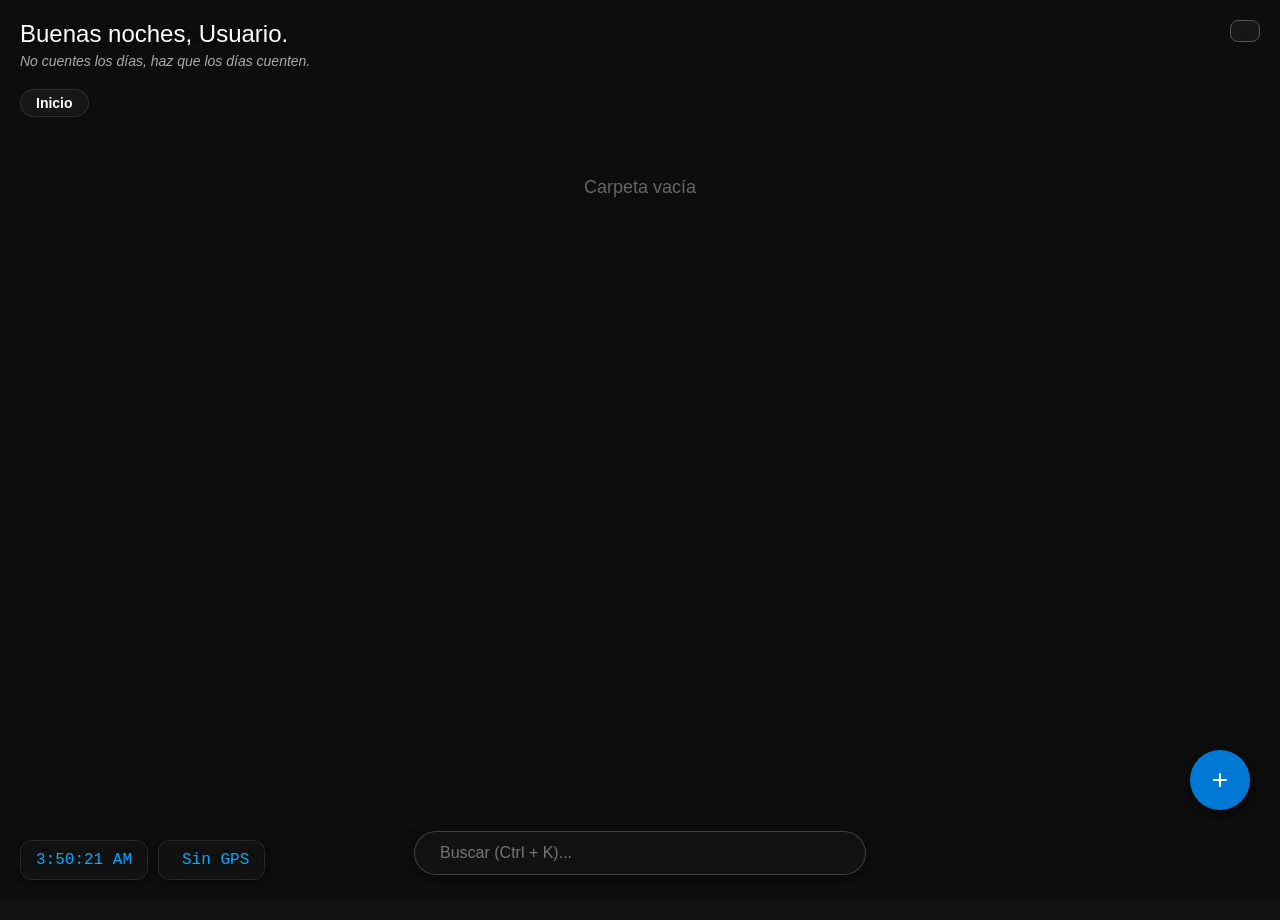
==== index.html @ 8195ac08 "index.html" ====
<!DOCTYPE html>
<html lang="es">
<head>
  <meta charset="UTF-8">
  <meta name="viewport" content="width=device-width, initial-scale=1.0">
  <title>Organizador Ultimate OS</title>
  <link rel="icon" href="organizador.ico" type="image/x-icon">
  <script src="https://kit.fontawesome.com/3846a067f2.js" crossorigin="anonymous"></script>
  <style>
    /* --- ESTILOS GENERALES & GLASSMORPHISM --- */
    body {
      font-family: 'Segoe UI', Tahoma, Geneva, Verdana, sans-serif;
      margin: 0; padding: 0;
      background-color: #121212;
      background-size: cover; background-position: center; background-attachment: fixed;
      color: #e0e0e0; overflow-x: hidden; user-select: none;
      min-height: 100vh; transition: background 0.5s ease-in-out;
    }
    .bg-overlay { position: fixed; top: 0; left: 0; width: 100%; height: 100%; background: rgba(0, 0, 0, 0.3); z-index: -1; pointer-events: none; }

    /* RELOJ Y CLIMA */
    #bottomWidget {
      position: fixed; bottom: 20px; left: 20px;
      display: flex; gap: 10px; z-index: 10;
    }
    .widget-box {
      background: rgba(20, 20, 20, 0.6); color: #00aaff;
      padding: 10px 15px; border-radius: 12px; font-family: monospace; font-size: 16px;
      box-shadow: 0 4px 6px rgba(0, 0, 0, 0.3);
      border: 1px solid rgba(255,255,255,0.1); backdrop-filter: blur(10px);
      display: flex; align-items: center; gap: 8px;
    }
    #weatherIcon { font-size: 18px; color: #ffeb3b; }

    /* MENÚ LATERAL */
    #overlay { position: fixed; top: 0; left: 0; width: 100%; height: 100%; background: rgba(0, 0, 0, 0.6); display: none; z-index: 25; backdrop-filter: blur(4px); }
    #sideMenu {
      position: fixed; top: 0; right: 0; width: 300px; height: 100%;
      background: rgba(30, 30, 30, 0.85); color: white; padding: 20px;
      box-shadow: -5px 0 15px rgba(0, 0, 0, 0.7); display: none;
      flex-direction: column; gap: 15px; z-index: 30; overflow-y: auto;
      backdrop-filter: blur(15px); border-left: 1px solid rgba(255,255,255,0.1);
    }
    #sideMenu h3 { margin: 0 0 10px 0; text-align: center; border-bottom: 1px solid #555; padding-bottom: 10px; }

    /* USER SECTION */
    #userSection {
        background: rgba(255,255,255,0.05); padding: 15px; border-radius: 12px; border: 1px solid rgba(255,255,255,0.1);
        text-align: center; margin-bottom: 10px;
    }
    #userAvatar { width: 60px; height: 60px; border-radius: 50%; margin: 0 auto 10px auto; display: none; border: 2px solid #00aaff; }
    .auth-btn { width: 100%; padding: 10px; border-radius: 8px; cursor: pointer; border: none; font-weight: bold; display: flex; align-items: center; justify-content: center; gap: 8px; transition: 0.2s; }
    #btnLogin { background: #4285F4; color: white; }
    #btnLogout { background: rgba(211, 47, 47, 0.8); color: white; display: none; }
    
    .menu-btn {
      background: rgba(255,255,255,0.05); color: white; border: 1px solid rgba(255,255,255,0.1);
      border-radius: 8px; padding: 12px 15px; cursor: pointer;
      width: 100%; text-align: left; display: flex; justify-content: space-between; transition: all 0.2s;
    }
    .menu-btn:hover { background: rgba(255,255,255,0.15); border-color: #0078d4; transform: translateX(5px); }

    /* SALUDO Y BREADCRUMBS */
    .header-area {
        margin-top: 20px; padding: 0 20px;
        display: flex; flex-direction: column; gap: 10px;
    }
    #greetingBox {
        font-size: 24px; font-weight: 300; color: white; text-shadow: 0 2px 4px rgba(0,0,0,0.5);
    }
    #quoteBox {
        font-size: 14px; font-style: italic; color: #aaa; margin-top: -5px; margin-bottom: 10px;
    }

    .nav-bar { display: flex; align-items: center; gap: 10px; flex-wrap: wrap; margin-bottom: 10px; }
    #breadcrumbs {
        display: flex; align-items: center; gap: 8px; background: rgba(30,30,30,0.6);
        padding: 5px 15px; border-radius: 20px; backdrop-filter: blur(5px); border: 1px solid rgba(255,255,255,0.1);
        font-size: 14px; color: #ddd;
    }
    .crumb { cursor: pointer; transition: color 0.2s; }
    .crumb:hover { color: #00aaff; text-decoration: underline; }
    .crumb-sep { color: #666; font-size: 10px; }
    
    #backBtn, #headerEmptyTrashBtn {
      background: rgba(30, 30, 30, 0.8); color: white; border: 1px solid #555; border-radius: 8px; 
      padding: 8px 15px; cursor: pointer; display: none; font-weight: bold; backdrop-filter: blur(5px);
    }
    #headerEmptyTrashBtn { background: rgba(220, 53, 69, 0.8); border-color: #ff6b6b; }

    /* CONTENEDOR PRINCIPAL */
    #container { display: flex; flex-wrap: wrap; padding: 0 20px 20px 20px; gap: 20px; justify-content: flex-start; align-content: flex-start; min-height: 50vh;}
    #container.list-mode { flex-direction: column; align-items: center; }

    /* ITEMS */
    .item {
      width: 110px; text-align: center; cursor: grab; position: relative; 
      background: rgba(30, 30, 30, 0.5); border-radius: 16px; padding: 15px 10px; 
      transition: transform 0.2s, background 0.2s, box-shadow 0.2s; 
      border: 1px solid rgba(255,255,255,0.05); backdrop-filter: blur(8px);
    }
    .item:hover { 
        transform: translateY(-5px); background: rgba(40, 40, 40, 0.8); 
        box-shadow: 0 10px 20px rgba(0,0,0,0.3); border-color: rgba(255,255,255,0.2);
    }
    .item.list-view { width: 95%; max-width: 900px; display: flex; flex-direction: row; align-items: center; text-align: left; height: auto; padding: 10px 20px; }
    
    .icon-box { 
        width: 70px; height: 70px; border-radius: 14px; display: flex; align-items: center; justify-content: center; 
        background: rgba(255, 255, 255, 0.03); margin: 0 auto; pointer-events: none; 
        box-shadow: inset 0 0 10px rgba(0,0,0,0.2);
    }
    .item.list-view .icon-box { margin: 0 15px 0 0; width: 40px; height: 40px; }
    .icon-box i { font-size: 35px; } .icon-box img { width: 100%; height: 100%; object-fit: cover; border-radius: 14px; }
    .item-title { margin-top: 10px; font-size: 13px; font-weight: 500; text-shadow: 0 1px 2px black; word-break: break-word; line-height: 1.3; }

    /* MENU CONTEXTUAL */
    #contextMenu { display: none; position: absolute; z-index: 100; width: 220px; background: rgba(35,35,35,0.95); border: 1px solid #555; box-shadow: 0 8px 20px rgba(0,0,0,0.6); border-radius: 8px; overflow: hidden; backdrop-filter: blur(10px); }
    #contextMenu button { width: 100%; background: none; border: none; color: #eee; padding: 10px 15px; text-align: left; cursor: pointer; display: flex; align-items: center; gap: 10px; font-size: 14px; }
    #contextMenu button:hover { background: #0078d4; color: white; }

    /* FLOTANTES */
    #addBtn { position: fixed; bottom: 90px; right: 30px; background: #0078d4; color: white; border: none; border-radius: 50%; width: 60px; height: 60px; font-size: 28px; cursor: pointer; box-shadow: 0 4px 15px rgba(0, 0, 0, 0.5); z-index: 5; transition: transform 0.2s; }
    #addBtn:hover { transform: scale(1.1) rotate(90deg); }
    .add-options { position: fixed; bottom: 160px; right: 38px; display: none; flex-direction: column; gap: 15px; z-index: 5; }
    .add-options button { background: #2a2a2a; color: white; border: 1px solid #555; border-radius: 50%; width: 45px; height: 45px; cursor: pointer; font-size: 18px; display: flex; align-items: center; justify-content: center; box-shadow: 0 4px 10px rgba(0,0,0,0.5); }

    /* BUSCADOR */
    #searchBottom { position: fixed; bottom: 25px; left: 50%; transform: translateX(-50%); width: 40%; max-width: 400px; padding: 12px 25px; border-radius: 30px; border: 1px solid rgba(255,255,255,0.2); font-size: 16px; background: rgba(20, 20, 20, 0.8); color: white; z-index: 2; outline: none; backdrop-filter: blur(10px); box-shadow: 0 5px 15px rgba(0,0,0,0.3); transition: width 0.3s; }
    #searchBottom:focus { width: 50%; border-color: #00aaff; background: rgba(30,30,30,0.95); }

    /* MODALES */
    .modal { display: none; position: fixed; z-index: 50; left: 0; top: 0; width: 100%; height: 100%; background: rgba(0, 0, 0, 0.7); justify-content: center; align-items: center; backdrop-filter: blur(5px); }
    .modal-content { background: #1e1e1e; color: white; padding: 25px; border-radius: 16px; width: 350px; display: flex; flex-direction: column; gap: 15px; border: 1px solid #444; box-shadow: 0 20px 50px rgba(0,0,0,0.5); }
    .modal-content input, .modal-content textarea, .modal-content select { width: 100%; padding: 12px; border-radius: 8px; border: 1px solid #444; background: #252525; color: white; outline: none; box-sizing: border-box; }
    .modal-btn-group { display: flex; gap: 10px; margin-top: 10px; }
    .modal-btn-group button { flex: 1; padding: 12px; border: none; border-radius: 8px; cursor: pointer; font-weight: bold; }
    
    /* MODAL YOUTUBE */
    #ytModal .modal-content { width: 80%; max-width: 900px; height: auto; aspect-ratio: 16/9; padding: 0; background: black; overflow: hidden; }
    #ytFrame { width: 100%; height: 100%; border: none; }
    #closeYt { position: absolute; top: -40px; right: 0; color: white; font-size: 30px; cursor: pointer; }

    /* MODAL POEMA */
    #poemModal .modal-content { text-align: center; max-width: 500px; background: linear-gradient(135deg, #1e1e1e, #2a2a2a); border: 1px solid #555; }
    #poemBody { font-style: italic; font-size: 18px; line-height: 1.6; white-space: pre-wrap; margin: 20px 0; }
    #poemAuthor { font-weight: bold; color: #00aaff; display: block; margin-top: 10px; }

    /* EDITOR DE NOTAS */
    .modal-content.large { width: 90%; max-width: 900px; height: 85vh; padding: 0; overflow: hidden; display: flex; flex-direction: column; }
    .editor-header { background: #252525; padding: 15px 20px; display: flex; align-items: center; border-bottom: 1px solid #333; gap: 15px; }
    #editor { flex: 1; background: #121212; padding: 30px; overflow-y: auto; outline: none; line-height: 1.6; color: #ddd; font-size: 16px; }
    .editor-toolbar { display: flex; gap: 5px; background: #1e1e1e; padding: 8px 10px; border-bottom: 1px solid #333; flex-wrap: wrap; }
    
    /* CHECKBOX TAREAS */
    input[type=checkbox] { accent-color: #00aaff; width: 16px; height: 16px; cursor: pointer; }
  </style>
</head>

<body>

  <div class="bg-overlay"></div>
  
  <div class="header-area">
      <div id="greetingBox"></div>
      <div id="quoteBox"></div>
      <div class="nav-bar">
          <button id="backBtn"><i class="fa-solid fa-arrow-left"></i></button>
          <div id="breadcrumbs"></div> <button id="headerEmptyTrashBtn"><i class="fa-solid fa-fire"></i> Vaciar Papelera</button>
      </div>
  </div>

  <div id="bottomWidget">
      <div class="widget-box" id="clock">00:00:00</div>
      <div class="widget-box" id="weatherWidget"><i class="fa-solid fa-cloud" id="weatherIcon"></i> <span id="tempText">--°C</span></div>
  </div>

  <div id="overlay"></div>
  <input type="color" id="ctxColorInput" style="display:none;">

  <div id="contextMenu">
    <button id="ctxOpenTab" style="display:none;"><i class="fa-solid fa-arrow-up-right-from-square"></i> Abrir pestaña</button>
    <button id="ctxMove" style="display:none;"><i class="fa-solid fa-folder-tree"></i> Mover a...</button>
    <div class="separator" id="ctxSep1" style="display:none; height:1px; background:#444; margin:5px 0;"></div>
    <button id="ctxCopyLink" style="display:none;"><i class="fa-regular fa-copy"></i> Copiar URL</button>
    <button id="ctxColor" style="display:none;"><i class="fa-solid fa-palette"></i> Cambiar Color</button>
    <button id="ctxDuplicate"><i class="fa-regular fa-clone"></i> Duplicar</button>
    <button id="ctxEdit"><i class="fa-solid fa-pen"></i> Editar</button>
    <div class="separator" style="height:1px; background:#444; margin:5px 0;"></div>
    <button id="ctxDelete" style="color:#ff6b6b;"><i class="fa-solid fa-trash"></i> Papelera</button>
    <button id="ctxRestore" style="display:none; color:#4caf50;"><i class="fa-solid fa-trash-arrow-up"></i> Restaurar</button>
    <button id="ctxPermDelete" style="display:none; color:#ff4444;"><i class="fa-solid fa-ban"></i> Eliminar</button>
  </div>

  <div id="sideMenu">
    <h3><i class="fa-solid fa-layer-group"></i> Sistema</h3>
    <div id="userSection">
        <img id="userAvatar" src="" alt="User">
        <span id="userName">Invitado</span>
        <button id="btnLogin" class="auth-btn"><i class="fa-brands fa-google"></i> Acceder</button>
        <button id="btnLogout" class="auth-btn"><i class="fa-solid fa-right-from-bracket"></i> Salir</button>
    </div>
    
    <div class="menu-section">
        <button class="menu-btn" id="poemBtn" style="color:#e040fb;"><i class="fa-solid fa-feather-pointed"></i> Poema Aleatorio</button>
        <button class="menu-btn" id="statsBtn" style="color:#00e676;"><i class="fa-solid fa-chart-pie"></i> Estadísticas</button>
        <button class="menu-btn" id="changeBgBtn"><i class="fa-regular fa-image"></i> Fondos</button>
        <button class="menu-btn" id="trashBtn" style="color:#ff6b6b;"><i class="fa-solid fa-trash"></i> Papelera</button>
    </div>

    <div class="menu-section">
        <h3>Vista</h3>
        <button class="menu-btn" id="toggleViewBtn"><i class="fa-solid fa-list"></i> Cambiar Diseño</button>
    </div>
  </div>

  <button id="menuBtn" style="cursor: pointer; position:fixed; top:20px; right:20px; z-index:30; background:rgba(30,30,30,0.6); color:white; border:1px solid #555; border-radius:8px; padding:10px 14px; font-size:20px; backdrop-filter:blur(5px);"><i class="fa-solid fa-bars"></i></button>

  <div id="container"></div>
  <input type="text" id="searchBottom" placeholder="Buscar (Ctrl + K)...">

  <button id="addBtn">+</button>
  <div class="add-options" id="addOptions">
    <div style="position:relative"><span class="tooltip">Carpeta (Alt+F)</span><button id="addFolderBtn" style="color:#FFD700"><i class="fa-solid fa-folder"></i></button></div>
    <div style="position:relative"><span class="tooltip">Enlace (Alt+L)</span><button id="addLinkBtn" style="color:#00aaff"><i class="fa-solid fa-link"></i></button></div>
    <div style="position:relative"><span class="tooltip">Nota (Alt+N)</span><button id="addNoteBtn" style="color:#4caf50"><i class="fa-solid fa-file-lines"></i></button></div>
  </div>

  <div class="modal" id="bgModal">
    <div class="modal-content">
        <h3><i class="fa-regular fa-image"></i> Gestión de Fondos</h3>
        <p style="font-size:12px; color:#aaa;">Pega enlaces de imagen. Al pegar uno, se hará un salto de línea automático para el siguiente.</p>
        <textarea id="bgUrlInput" rows="8" placeholder="https://..."></textarea>
        <div class="modal-btn-group">
            <button id="btnApplyBg" style="background:#0078d4;">Guardar</button>
            <button id="btnCloseBg" style="background:#333;">Cerrar</button>
        </div>
    </div>
  </div>

  <div class="modal" id="statsModal">
    <div class="modal-content">
        <h3><i class="fa-solid fa-chart-pie"></i> Estadísticas</h3>
        <div id="statsContent" style="line-height:1.8;"></div>
        <button id="closeStats" style="background:#333; padding:10px; border:none; color:white; border-radius:8px; margin-top:10px; cursor:pointer;">Cerrar</button>
    </div>
  </div>

  <div class="modal" id="moveModal">
    <div class="modal-content">
        <h3>Mover a...</h3>
        <select id="moveSelect" style="padding:10px; border-radius:8px; background:#252525; color:white; border:1px solid #555;"></select>
        <div class="modal-btn-group">
            <button id="confirmMove" style="background:#0078d4;">Mover</button>
            <button id="cancelMove" style="background:#333;">Cancelar</button>
        </div>
    </div>
  </div>

  <div class="modal" id="ytModal">
    <div style="position:relative; width:80%; max-width:900px;">
        <div id="closeYt" onclick="document.getElementById('ytModal').style.display='none'">&times;</div>
        <div class="modal-content">
            <iframe id="ytFrame" src="" allowfullscreen></iframe>
        </div>
    </div>
  </div>

  <div class="modal" id="poemModal">
    <div class="modal-content">
        <h3><i class="fa-solid fa-feather"></i> Momento Poético</h3>
        <div id="poemBody">Cargando...</div>
        <span id="poemAuthor"></span>
        <hr style="border-color:#333; width:100%; margin:15px 0;">
        
        <div id="adminPoemArea" style="display:none; text-align:left; background:rgba(0,0,0,0.2); padding:10px; border-radius:8px;">
            <h5 style="margin:0 0 5px 0; color:#00e676;">Panel Admin: Agregar</h5>
            <textarea id="newPoemContent" rows="3" placeholder="Escribe el poema..." style="font-size:12px;"></textarea>
            <input type="text" id="newPoemAuthor" placeholder="Autor" style="margin-top:5px; font-size:12px;">
            <button id="btnSavePoem" style="width:100%; margin-top:5px; background:#00e676; color:black; border:none; padding:5px; border-radius:4px; cursor:pointer;">Publicar Poema</button>
        </div>

        <button onclick="document.getElementById('poemModal').style.display='none'" style="background:#333; color:white; border:none; padding:10px; width:100%; border-radius:8px; margin-top:10px; cursor:pointer;">Cerrar</button>
    </div>
  </div>

  <div class="modal" id="modal">
    <div class="modal-content">
      <h3 id="modalTitle">Agregar</h3>
      <label>Título:</label><input type="text" id="itemTitle" class="enter-save">
      <div id="linkFields" style="display:none;"><label>URL:</label><input type="url" id="itemLink" class="enter-save"></div>
      <div id="colorFields" style="display:none;"><label>Color:</label><input type="color" id="itemColor" style="height:40px;"></div>
      <div id="folderPINField" style="display:none;"><label>PIN (Opcional):</label><input type="text" id="itemPIN" class="enter-save"></div>
      <div class="modal-btn-group"><button id="saveItem" style="background:#0078d4;color:white;">Guardar</button><button id="cancelItem">Cancelar</button></div>
    </div>
  </div>

  <div class="modal" id="noteEditorModal">
    <div class="modal-content large">
        <div class="editor-header">
            <h3 id="noteEditorTitle">Nota</h3>
            <button id="modeToggle" style="padding:6px 15px; background:#0078d4; border:none; border-radius:4px; color:white; cursor:pointer;">Editar</button>
            <button id="closeEditorBtn" style="padding:6px 15px; background:#d32f2f; border:none; border-radius:4px; color:white; margin-left:10px; cursor:pointer;">Cerrar</button>
        </div>
        <div class="editor-toolbar" id="editToolbar" style="display:none;">
            <button class="tool-btn" onclick="document.execCommand('bold')" title="Negrita"><b>B</b></button>
            <button class="tool-btn" onclick="document.execCommand('italic')" title="Cursiva"><i>I</i></button>
            <button class="tool-btn" onclick="document.execCommand('underline')" title="Subrayado"><u>U</u></button>
            <div style="width:1px; height:20px; background:#444; margin:0 5px;"></div>
            <button class="tool-btn" id="addCheckListBtn" title="Lista de Tareas"><i class="fa-solid fa-list-check"></i></button>
            <button class="tool-btn" id="addLinkToNoteBtn"><i class="fa-solid fa-link"></i></button>
            <button class="tool-btn" id="addImageToNoteBtn"><i class="fa-regular fa-image"></i></button>
            <button class="tool-btn" id="addDateBtn"><i class="fa-regular fa-clock"></i></button>
        </div>
        <div id="editor" contenteditable="false"></div>
    </div>
  </div>
  
  <div id="addLinkModal" class="modal">
    <div class="modal-content">
        <h3>Insertar Enlace</h3>
        <input type="text" id="linkName" placeholder="Texto">
        <input type="url" id="linkURL" placeholder="URL">
        <div class="modal-btn-group"><button id="saveLinkBtn" style="background:#0078d4;color:white;">Insertar</button><button id="cancelLinkBtn">Cancelar</button></div>
    </div>
  </div>

  <script>
    // --- CONFIGURACION Y ESTADO ---
    window.data = JSON.parse(localStorage.getItem("linksData")) || [];
    window.folderPINs = JSON.parse(localStorage.getItem("folderPINs")) || {};
    window.bgConfig = JSON.parse(localStorage.getItem("bgConfig")) || [];
    window.viewMode = localStorage.getItem("viewMode") || 'grid';
    
    window.currentFolder = null;
    window.folderHistory = []; // Pila de objetos {id, title}
    window.editItemId = null;
    window.currentType = "folder";
    window.dragSrcId = null;
    window.contextItem = null;
    window.currentUser = null;

    // --- FRASES ---
    const quotes = [
        "El éxito es la suma de pequeños esfuerzos repetidos.",
        "Hazlo ahora. A veces 'después' se convierte en 'nunca'.",
        "La disciplina es el puente entre metas y logros.",
        "Organiza tu mente, organiza tu vida.",
        "No cuentes los días, haz que los días cuenten."
    ];

    // --- ELEMENTOS DOM ---
    const container = document.getElementById("container");
    const searchBottom = document.getElementById("searchBottom");
    const backBtn = document.getElementById("backBtn");
    const breadcrumbsDiv = document.getElementById("breadcrumbs");
    const headerEmpty = document.getElementById("headerEmptyTrashBtn");
    const sideMenu = document.getElementById("sideMenu");
    const overlay = document.getElementById("overlay");
    const addOptions = document.getElementById("addOptions");
    const contextMenu = document.getElementById("contextMenu");

    // --- INICIO ---
    function init() {
        renderItems();
        updateClock();
        fetchWeather();
        setGreeting();
        applyBackground();
        setInterval(updateClock, 1000);
        setInterval(setGreeting, 60000); // Actualizar saludo cada minuto
        
        // Auto newline en background
        document.getElementById("bgUrlInput").addEventListener('input', function(e) {
            const val = this.value;
            if(val.endsWith(".jpg") || val.endsWith(".png") || val.endsWith(".gif") || val.endsWith(".webp")) {
                if(!val.endsWith("\n")) this.value += "\n";
            }
        });

        // Atajos de teclado
        document.addEventListener('keydown', handleShortcuts);
    }

    // --- SALUDO Y CLIMA ---
    function setGreeting() {
        const hour = new Date().getHours();
        let greet = "Buenas noches";
        if(hour >= 6 && hour < 12) greet = "Buenos días";
        else if(hour >= 12 && hour < 20) greet = "Buenas tardes";
        
        const name = window.currentUser ? window.currentUser.displayName.split(" ")[0] : "Usuario";
        document.getElementById("greetingBox").textContent = `${greet}, ${name}.`;
        
        // Frase aleatoria si no hay una
        if(!document.getElementById("quoteBox").textContent) {
            document.getElementById("quoteBox").textContent = quotes[Math.floor(Math.random() * quotes.length)];
        }
    }

    function updateClock() {
        document.getElementById("clock").textContent = new Date().toLocaleTimeString();
    }

    function fetchWeather() {
        if(navigator.geolocation) {
            navigator.geolocation.getCurrentPosition(async pos => {
                try {
                    const {latitude, longitude} = pos.coords;
                    const res = await fetch(`https://api.open-meteo.com/v1/forecast?latitude=${latitude}&longitude=${longitude}&current_weather=true`);
                    const data = await res.json();
                    document.getElementById("tempText").textContent = `${data.current_weather.temperature}°C`;
                } catch(e) { document.getElementById("tempText").textContent = "N/A"; }
            }, () => { document.getElementById("tempText").textContent = "Sin GPS"; });
        }
    }

    // --- LOGICA PRINCIPAL DE RENDERIZADO ---
    window.renderItems = function(folderId = null) {
        container.innerHTML = "";
        const isTrash = folderId === 'trash';
        
        // UI Updates
        headerEmpty.style.display = (isTrash && window.data.some(i=>i.parent==='trash')) ? 'block' : 'none';
        backBtn.style.display = folderId ? 'block' : 'none';
        
        // Breadcrumbs Update
        updateBreadcrumbs();

        // Modo Lista/Grid
        if(window.viewMode === 'list') container.classList.add('list-mode');
        else container.classList.remove('list-mode');
        document.getElementById("toggleViewBtn").innerHTML = window.viewMode === 'grid' ? '<i class="fa-solid fa-list"></i> Vista Lista' : '<i class="fa-solid fa-border-all"></i> Vista Iconos';

        // Filtrado
        let items = window.data.filter(i => i.parent === folderId);
        
        // Ordenamiento Automático: Carpetas > Notas > Enlaces > Alfabético
        if(!isTrash) {
            items.sort((a, b) => {
                const typeOrder = { 'folder': 1, 'note': 2, 'link': 3 };
                if (typeOrder[a.type] !== typeOrder[b.type]) return typeOrder[a.type] - typeOrder[b.type];
                return a.title.localeCompare(b.title);
            });
        }

        // Búsqueda
        const search = window.normalizeText(searchBottom.value);
        if (search && !isTrash) {
            // Busqueda global si hay texto
            items = window.data.filter(i => i.parent!=='trash' && (window.normalizeText(i.title).includes(search) || (i.type==='link' && window.normalizeText(i.link).includes(search))));
            breadcrumbsDiv.innerHTML = `<span class="crumb">Resultados de búsqueda</span>`;
            backBtn.style.display="none"; // Ocultar atrás en búsqueda global
        }

        if (items.length === 0) container.innerHTML = `<div style="width:100%;text-align:center;color:#666;margin-top:50px;font-size:18px;">${isTrash?'Papelera vacía':'Carpeta vacía'}</div>`;

        items.forEach(item => createItemElement(item, isTrash, search));
    }

    function createItemElement(item, isTrash, isSearch) {
        const div = document.createElement("div"); 
        div.className = "item";
        if(window.viewMode === 'list') div.classList.add('list-view');

        if(!isSearch) {
            div.draggable = true;
            div.addEventListener('dragstart', handleDragStart);
            div.addEventListener('dragenter', handleDragEnter);
            div.addEventListener('dragover', handleDragOver);
            div.addEventListener('dragleave', handleDragLeave);
            div.addEventListener('drop', handleDrop);
            div.addEventListener('dragend', handleDragEnd);
        }
        div.dataset.id = item.id;
        div.addEventListener('contextmenu', (e) => showContextMenu(e, item));

        const iconBox = document.createElement("div"); iconBox.className = "icon-box";
        if(item.type==='folder') iconBox.innerHTML = `<i class="fa-solid ${window.data.some(x=>x.parent===item.id)?'fa-folder-open':'fa-folder'}" style="color:${item.color||'#FFD700'}"></i>`;
        else if(item.type==='note') iconBox.innerHTML = `<i class="fa-solid fa-file-lines" style="color:${item.color||'#4caf50'}"></i>`;
        else {
            const img = document.createElement("img"); img.src = `https://www.google.com/s2/favicons?sz=128&domain_url=${item.link}`;
            img.onerror = () => { img.style.display='none'; iconBox.innerHTML = '<i class="fa-solid fa-globe" style="color:#00aaff"></i>'; };
            iconBox.appendChild(img);
        }
        
        let html = `<div class="item-title">${item.title}</div>`;
        if(isTrash && item.deletedDate) {
            const d = 30 - Math.floor((Date.now()-item.deletedDate)/(1000*60*60*24));
            html += `<div style="font-size:10px;color:#ff6b6b">${d} días</div>`;
        }
        div.innerHTML += html; div.prepend(iconBox);
        
        div.onclick = () => {
            if(isTrash) return;
            if(item.type==='folder') enterFolder(item);
            else if(item.type==='note') openNoteEditor(item.id);
            else openLink(item.link);
        };
        container.appendChild(div);
    }

    // --- BREADCRUMBS ---
    function updateBreadcrumbs() {
        let html = `<span class="crumb" onclick="goHome()">Inicio</span>`;
        window.folderHistory.forEach((folder, index) => {
            html += ` <span class="crumb-sep">></span> <span class="crumb" onclick="goToHistoryIndex(${index})">${folder.title}</span>`;
        });
        if(window.currentFolder) {
            const curr = window.data.find(i=>i.id===window.currentFolder);
            if(curr) html += ` <span class="crumb-sep">></span> <span style="color:#fff;font-weight:bold;">${curr.title}</span>`;
        } else if (window.folderHistory.length === 0 && !window.currentFolder) {
             html = `<span style="color:#fff;font-weight:bold;">Inicio</span>`;
        }
        breadcrumbsDiv.innerHTML = html;
    }

    window.goHome = () => { window.folderHistory=[]; window.currentFolder=null; renderItems(); };
    window.goToHistoryIndex = (idx) => {
        const target = window.folderHistory[idx];
        window.folderHistory = window.folderHistory.slice(0, idx);
        window.currentFolder = target.id;
        renderItems(target.id);
    };

    // --- NAVEGACION ---
    window.enterFolder = function(item) {
        if(window.folderPINs[item.id] && prompt("Ingrese PIN:")!==window.folderPINs[item.id]) return;
        window.applyBackground(); 
        document.getElementById("searchBottom").value = ""; 
        if(window.currentFolder) {
             const currObj = window.data.find(i=>i.id===window.currentFolder);
             window.folderHistory.push({id: window.currentFolder, title: currObj.title});
        } else {
             window.folderHistory.push({id: null, title: 'Inicio'});
        }
        window.currentFolder=item.id; 
        renderItems(item.id);
    }

    backBtn.onclick = () => {
        window.applyBackground();
        if(window.currentFolder === 'trash') { window.currentFolder=null; renderItems(); return; }
        
        if(window.folderHistory.length > 0) {
            const prev = window.folderHistory.pop();
            window.currentFolder = prev.id;
        } else {
            window.currentFolder = null;
        }
        renderItems(window.currentFolder);
    };

    // --- YOUTUBE PREVIEW ---
    function openLink(url) {
        // Regex para detectar Youtube
        const ytReg = /(?:youtube\.com\/(?:[^\/]+\/.+\/|(?:v|e(?:mbed)?)\/|.*[?&]v=)|youtu\.be\/)([^"&?\/\s]{11})/i;
        const match = url.match(ytReg);
        if(match && match[1]) {
            const embedUrl = `https://www.youtube.com/embed/${match[1]}?autoplay=1`;
            document.getElementById("ytFrame").src = embedUrl;
            document.getElementById("ytModal").style.display = "flex";
        } else {
            window.open(url, '_self');
        }
    }

    // --- ATAJOS DE TECLADO ---
    function handleShortcuts(e) {
        if(e.key === "Escape") {
            document.querySelectorAll('.modal').forEach(m=>m.style.display='none');
            sideMenu.style.display='none'; overlay.style.display='none';
            contextMenu.style.display='none'; addOptions.style.display='none';
            document.getElementById("ytFrame").src = ""; // Stop video
        }
        // Buscar Ctrl + K
        if(e.ctrlKey && e.key === 'k') {
            e.preventDefault(); searchBottom.focus();
        }
        // Alt + N (Nota), Alt + F (Folder), Alt + L (Link)
        if(e.altKey) {
            if(e.key === 'n') { e.preventDefault(); openModal(null, 'note'); }
            if(e.key === 'f') { e.preventDefault(); openModal(null, 'folder'); }
            if(e.key === 'l') { e.preventDefault(); openModal(null, 'link'); }
        }
    }

    // --- FUNCIONALIDADES UI ---
    window.applyBackground = function() {
        const conf = window.bgConfig;
        if(!conf || conf.length === 0) return;
        let url;
        if(conf.length === 1) url = conf[0];
        else {
            const cur = document.body.style.backgroundImage;
            do { url = conf[Math.floor(Math.random() * conf.length)]; } while (conf.length > 1 && cur.includes(url));
        }
        document.body.style.backgroundImage = `url('${url}')`;
    }

    window.normalizeText = (t) => t ? t.normalize("NFD").replace(/[\u0300-\u036f]/g, "").toLowerCase() : "";
    window.getRandomColor = () => { const l="0123456789ABCDEF"; let c="#"; for(let i=0;i<6;i++) c+=l[Math.floor(Math.random()*16)]; return c; };

    // --- CONTEXT MENU ---
    function showContextMenu(e, item) {
        e.preventDefault(); contextItem = item;
        const isTrash = item.parent === 'trash';
        const isLink = item.type === 'link';
        
        // Visibilidad de botones
        document.getElementById("ctxOpenTab").style.display = isLink ? 'block':'none';
        document.getElementById("ctxMove").style.display = (!isTrash) ? 'block':'none';
        document.getElementById("ctxCopyLink").style.display = isLink?'block':'none';
        document.getElementById("ctxColor").style.display = (!isTrash && (item.type==='folder'||item.type==='note'))?'block':'none';
        document.getElementById("ctxDuplicate").style.display = isTrash?'none':'block';
        document.getElementById("ctxEdit").style.display = isTrash?'none':'block';
        document.getElementById("ctxDelete").style.display = isTrash?'none':'block';
        document.getElementById("ctxRestore").style.display = isTrash?'block':'none';
        document.getElementById("ctxPermDelete").style.display = isTrash?'block':'none';

        contextMenu.style.display = "block";
        let x = e.pageX, y = e.pageY;
        if(x+220 > window.innerWidth) x-=220; if(y+350 > window.innerHeight) y-=350;
        contextMenu.style.left=`${x}px`; contextMenu.style.top=`${y}px`;
    }

    // Acciones Contextuales
    document.getElementById("ctxMove").onclick = () => {
        const select = document.getElementById("moveSelect");
        select.innerHTML = `<option value="root">/ Inicio</option>`;
        // Llenar select con carpetas (recursivo simple o plano)
        window.data.filter(i=>i.type==='folder' && i.id!==contextItem.id && i.parent!=='trash').forEach(f => {
             select.innerHTML += `<option value="${f.id}">📂 ${f.title}</option>`;
        });
        document.getElementById("moveModal").style.display = "flex";
        contextMenu.style.display="none";
    }
    document.getElementById("confirmMove").onclick = () => {
        const target = document.getElementById("moveSelect").value;
        contextItem.parent = target === 'root' ? null : parseInt(target);
        saveData(); renderItems(window.currentFolder);
        document.getElementById("moveModal").style.display="none";
    }
    document.getElementById("cancelMove").onclick = () => document.getElementById("moveModal").style.display="none";

    document.getElementById("ctxDuplicate").onclick = () => { 
        const n=JSON.parse(JSON.stringify(contextItem)); n.id=Date.now(); n.title+=" (Copia)"; 
        window.data.push(n); saveData(); renderItems(window.currentFolder); 
    };
    document.getElementById("ctxCopyLink").onclick = () => navigator.clipboard.writeText(contextItem.link);
    document.getElementById("ctxColor").onclick = () => document.getElementById("ctxColorInput").click();
    document.getElementById("ctxColorInput").onchange = (e) => { if(contextItem){contextItem.color=e.target.value; saveData(); renderItems(window.currentFolder);} };
    document.getElementById("ctxEdit").onclick = () => { 
        if(contextItem.type==='folder' && window.folderPINs[contextItem.id] && prompt("PIN")!==window.folderPINs[contextItem.id]) return; 
        openModal(contextItem.id); 
    };
    document.getElementById("ctxDelete").onclick = () => { 
        if(contextItem.type==='folder' && window.folderPINs[contextItem.id] && prompt("PIN")!==window.folderPINs[contextItem.id]) return; 
        contextItem.originalParent=contextItem.parent; contextItem.parent='trash'; contextItem.deletedDate=Date.now(); saveData(); renderItems(window.currentFolder); 
    };
    document.getElementById("ctxRestore").onclick = () => { contextItem.parent=contextItem.originalParent||null; delete contextItem.deletedDate; saveData(); renderItems('trash'); };
    document.getElementById("ctxPermDelete").onclick = () => { if(confirm("¿Eliminar permanentemente?")) { deleteItemComplete(contextItem); saveData(); renderItems('trash'); } };
    function deleteItemComplete(item) {
        if(item.type==='folder') window.data.filter(i=>i.parent===item.id).forEach(k=>deleteItemComplete(k));
        window.data = window.data.filter(x=>x.id!==item.id); delete window.folderPINs[item.id];
    }
    document.addEventListener('click', () => contextMenu.style.display="none");

    // --- MODALES Y FORMULARIOS ---
    document.getElementById("addFolderBtn").onclick = () => openModal(null, "folder");
    document.getElementById("addLinkBtn").onclick = () => openModal(null, "link");
    document.getElementById("addNoteBtn").onclick = () => openModal(null, "note");
    document.getElementById("saveItem").onclick = saveModalItem;
    document.getElementById("cancelItem").onclick = () => document.getElementById("modal").style.display="none";

    function openModal(id, type) {
        document.getElementById("modal").style.display = "flex"; editItemId = id; addOptions.style.display="none";
        document.getElementById("modalTitle").textContent = id ? "Editar" : "Agregar";
        document.getElementById("itemTitle").value = ""; document.getElementById("itemLink").value=""; document.getElementById("itemPIN").value="";
        
        if (id) {
            const i = window.data.find(x => x.id === id); currentType = i.type;
            document.getElementById("itemTitle").value = i.title;
            if(i.type==='link') document.getElementById("itemLink").value = i.link;
            if(i.type!=='link') document.getElementById("itemColor").value = i.color || "#FFD700";
            if(i.type==='folder') document.getElementById("itemPIN").value = window.folderPINs[i.id]||"";
        } else {
            currentType = type || "folder";
            document.getElementById("itemColor").value = (currentType==="link") ? "#000000" : getRandomColor();
        }
        document.getElementById("linkFields").style.display = currentType === 'link' ? 'block' : 'none';
        document.getElementById("colorFields").style.display = (currentType !== 'link') ? 'block' : 'none';
        document.getElementById("folderPINField").style.display = currentType === 'folder' ? 'block' : 'none';
        document.getElementById("itemTitle").focus();
    }

    function saveModalItem() {
        const title = document.getElementById("itemTitle").value.trim();
        if(!title) return;
        
        if(editItemId) {
            const i = window.data.find(x=>x.id===editItemId);
            i.title = title;
            if(currentType === 'link') i.link = document.getElementById("itemLink").value.trim();
            if(currentType !== 'link') i.color = document.getElementById("itemColor").value;
            if(currentType === 'folder') {
                const pin = document.getElementById("itemPIN").value.trim();
                if(pin) window.folderPINs[i.id]=pin; else delete window.folderPINs[i.id];
            }
        } else {
            const newItem = { id: Date.now(), type: currentType, title, parent: window.currentFolder };
            if(currentType === 'link') newItem.link = document.getElementById("itemLink").value.trim();
            if(currentType !== 'link') newItem.color = document.getElementById("itemColor").value;
            if(currentType === 'note') newItem.content = "";
            window.data.push(newItem);
            if(currentType === 'folder') {
                const pin = document.getElementById("itemPIN").value.trim();
                if(pin) window.folderPINs[newItem.id]=pin;
            }
        }
        saveData(); renderItems(window.currentFolder); document.getElementById("modal").style.display="none";
    }

    // --- EDITOR DE NOTAS ---
    const editor = document.getElementById("editor"); let isEditing = false; let currentNoteId = null;
    window.openNoteEditor = function(id) {
        currentNoteId = id; const n = window.data.find(x=>x.id===id); if(!n) return;
        editor.innerHTML = n.content || ""; document.getElementById("noteEditorTitle").textContent = n.title;
        isEditing=false; editor.contentEditable=false; 
        document.getElementById("modeToggle").textContent="Editar"; document.getElementById("modeToggle").style.background="#0078d4";
        document.getElementById("editToolbar").style.display="none"; document.getElementById("noteEditorModal").style.display="flex"; 
    }
    document.getElementById("modeToggle").onclick = () => {
        isEditing = !isEditing; editor.contentEditable = isEditing;
        if(isEditing) { 
            editor.focus(); document.getElementById("modeToggle").textContent="Guardar"; 
            document.getElementById("modeToggle").style.background="#4caf50"; document.getElementById("editToolbar").style.display="flex"; 
        } else { 
            const n = window.data.find(x=>x.id===currentNoteId); if(n){ n.content=editor.innerHTML; saveData(); } 
            document.getElementById("modeToggle").textContent="Editar"; document.getElementById("modeToggle").style.background="#0078d4"; 
            document.getElementById("editToolbar").style.display="none"; 
        }
    };
    document.getElementById("addCheckListBtn").onclick = () => {
        const checkbox = `<div style="display:flex;align-items:center;margin:5px 0;"><input type="checkbox" style="margin-right:10px;"> <span>Nueva Tarea</span></div>`;
        document.execCommand('insertHTML', false, checkbox);
    };

    // --- PANEL ESTADISTICAS ---
    document.getElementById("statsBtn").onclick = () => {
        const folders = window.data.filter(i=>i.type==='folder' && i.parent!=='trash').length;
        const notes = window.data.filter(i=>i.type==='note' && i.parent!=='trash').length;
        const links = window.data.filter(i=>i.type==='link' && i.parent!=='trash').length;
        const trash = window.data.filter(i=>i.parent==='trash').length;
        
        let html = `
            <strong>Total Items:</strong> ${window.data.length}<br>
            <strong>Carpetas:</strong> ${folders}<br>
            <strong>Notas:</strong> ${notes}<br>
            <strong>Enlaces:</strong> ${links}<br>
            <strong>En Papelera:</strong> ${trash}<br>
            <hr style="border-color:#555">
            <strong>Usuario:</strong> ${window.currentUser ? window.currentUser.displayName : 'Local'}<br>
            <strong>Versión:</strong> Ultimate OS v2.0
        `;
        document.getElementById("statsContent").innerHTML = html;
        document.getElementById("statsModal").style.display = 'flex';
        sideMenu.style.display="none"; overlay.style.display="none";
    }
    document.getElementById("closeStats").onclick = () => document.getElementById("statsModal").style.display='none';

    // UI Buttons
    document.getElementById("menuBtn").onclick = () => { sideMenu.style.display="flex"; overlay.style.display="block"; };
    overlay.onclick = () => { sideMenu.style.display="none"; overlay.style.display="none"; };
    document.getElementById("addBtn").onclick = () => addOptions.style.display = (addOptions.style.display==="flex"?"none":"flex");
    document.getElementById("trashBtn").onclick = () => { 
        window.applyBackground(); 
        window.currentFolder='trash'; renderItems('trash'); sideMenu.style.display="none"; overlay.style.display="none"; 
    };

    // Fondo UI
    document.getElementById("changeBgBtn").onclick = () => { document.getElementById('bgModal').style.display = 'flex'; document.getElementById('bgUrlInput').value = window.bgConfig.join('\n'); };
    document.getElementById("btnApplyBg").onclick = () => { window.bgConfig = document.getElementById('bgUrlInput').value.split('\n').map(l => l.trim()).filter(l => l.length > 0); saveData(); applyBackground(); document.getElementById('bgModal').style.display = 'none'; };
    document.getElementById("btnCloseBg").onclick = () => document.getElementById('bgModal').style.display='none';

    // Drag Drop
    window.handleDragStart = function(e) { this.classList.add('dragging'); window.dragSrcId = parseInt(this.dataset.id); e.dataTransfer.effectAllowed = 'move'; };
    window.handleDragOver = function(e) { e.preventDefault(); return false; };
    window.handleDragEnter = function(e) { if(parseInt(this.dataset.id)!==window.dragSrcId) this.style.transform="scale(1.05)"; };
    window.handleDragLeave = function(e) { this.style.transform="scale(1)"; };
    window.handleDrop = function(e) {
        e.stopPropagation(); const did = parseInt(this.dataset.id);
        const t = window.data.find(i=>i.id===did); const s = window.data.find(i=>i.id===window.dragSrcId);
        if(window.dragSrcId !== did && t.type==='folder') {
            if(confirm(`¿Mover a ${t.title}?`)) { s.parent=t.id; saveData(); renderItems(window.currentFolder); }
        }
        return false;
    };
    window.handleDragEnd = function(e) { this.classList.remove('dragging'); this.style.transform="scale(1)"; };

    // Fallback save
    window.saveData = function() {
        localStorage.setItem("linksData", JSON.stringify(window.data));
        localStorage.setItem("folderPINs", JSON.stringify(window.folderPINs));
        localStorage.setItem("bgConfig", JSON.stringify(window.bgConfig));
        localStorage.setItem("viewMode", window.viewMode);
    }
    
    // Inicializar
    init();
  </script>

  <script type="module">
    import { initializeApp } from "https://www.gstatic.com/firebasejs/10.8.0/firebase-app.js";
    import { getAuth, signInWithPopup, GoogleAuthProvider, signOut, onAuthStateChanged } from "https://www.gstatic.com/firebasejs/10.8.0/firebase-auth.js";
    import { getFirestore, doc, getDoc, setDoc, collection, addDoc, getDocs } from "https://www.gstatic.com/firebasejs/10.8.0/firebase-firestore.js";

    // --- CONFIGURACION FIREBASE ---
    const firebaseConfig = {
      apiKey: "AIzaSyBuEYx4pTsnhRJE37mVX38jgBIi5GyZ4fQ",
      authDomain: "organizador-a8fa1.firebaseapp.com",
      projectId: "organizador-a8fa1",
      storageBucket: "organizador-a8fa1.firebasestorage.app",
      messagingSenderId: "813072238246",
      appId: "1:813072238246:web:5866f2684bade15f319667"
    };

    const app = initializeApp(firebaseConfig);
    const auth = getAuth(app);
    const db = getFirestore(app);
    const provider = new GoogleAuthProvider();

    // --- LOGICA ADMIN (EDITAR AQUI TU EMAIL) ---
    // IMPORTANTE: Pon aquí tu email de Google para ser el administrador de los poemas.
    const ADMIN_EMAILS = ["franquitoxdddd@gmail.com"]; 

    // Referencias UI
    const btnLogin = document.getElementById("btnLogin");
    const btnLogout = document.getElementById("btnLogout");
    const userAvatar = document.getElementById("userAvatar");
    const userName = document.getElementById("userName");

    btnLogin.onclick = () => signInWithPopup(auth, provider).catch(e => console.error(e));
    btnLogout.onclick = () => signOut(auth);

    onAuthStateChanged(auth, async (user) => {
        if (user) {
            window.currentUser = user;
            userName.textContent = user.displayName;
            userAvatar.src = user.photoURL;
            userAvatar.style.display = "block";
            btnLogin.style.display = "none";
            btnLogout.style.display = "flex";
            setGreeting(); // Update name

            // Verificar Admin para Poemas
            if(ADMIN_EMAILS.includes(user.email)) {
                document.getElementById("adminPoemArea").style.display = "block";
            } else {
                document.getElementById("adminPoemArea").style.display = "none";
            }
            
            // Override saveData para Nube
            window.saveData = async function() {
                localStorage.setItem("linksData", JSON.stringify(window.data));
                localStorage.setItem("folderPINs", JSON.stringify(window.folderPINs));
                localStorage.setItem("bgConfig", JSON.stringify(window.bgConfig));
                localStorage.setItem("viewMode", window.viewMode);
                try {
                    await setDoc(doc(db, "users", user.uid), {
                        linksData: JSON.stringify(window.data),
                        folderPINs: JSON.stringify(window.folderPINs),
                        bgConfig: JSON.stringify(window.bgConfig),
                        viewMode: window.viewMode
                    });
                } catch (e) { console.error("Error nube", e); }
            };

            // Cargar datos
            try {
                const docSnap = await getDoc(doc(db, "users", user.uid));
                if (docSnap.exists()) {
                    const cData = docSnap.data();
                    if(cData.linksData) window.data = JSON.parse(cData.linksData);
                    if(cData.folderPINs) window.folderPINs = JSON.parse(cData.folderPINs);
                    if(cData.bgConfig) { window.bgConfig = JSON.parse(cData.bgConfig); window.applyBackground(); }
                    if(cData.viewMode) window.viewMode = cData.viewMode;
                    window.renderItems(window.currentFolder);
                }
            } catch (e) {}

        } else {
            window.currentUser = null;
            userName.textContent = "Invitado";
            userAvatar.style.display = "none";
            btnLogin.style.display = "flex";
            btnLogout.style.display = "none";
            document.getElementById("adminPoemArea").style.display = "none";
            setGreeting();
            // Fallback localStorage
            window.saveData = function() {
                localStorage.setItem("linksData", JSON.stringify(window.data));
                localStorage.setItem("folderPINs", JSON.stringify(window.folderPINs));
                localStorage.setItem("bgConfig", JSON.stringify(window.bgConfig));
                localStorage.setItem("viewMode", window.viewMode);
            }
        }
    });

    // --- LOGICA DE POEMAS (FIRESTORE PUBLICO) ---
    document.getElementById("poemBtn").onclick = async () => {
        document.getElementById("poemModal").style.display = "flex";
        document.getElementById("poemBody").textContent = "Buscando inspiración...";
        document.getElementById("poemAuthor").textContent = "";
        
        try {
            // Leer colección "public_poems"
            const querySnapshot = await getDocs(collection(db, "public_poems"));
            const poems = [];
            querySnapshot.forEach((doc) => poems.push(doc.data()));
            
            if(poems.length > 0) {
                const randomPoem = poems[Math.floor(Math.random() * poems.length)];
                document.getElementById("poemBody").textContent = randomPoem.content;
                document.getElementById("poemAuthor").textContent = "- " + randomPoem.author;
            } else {
                document.getElementById("poemBody").textContent = "No hay poemas aún. Sé el primero.";
            }
        } catch(e) {
            console.error(e);
            // Poema por defecto si falla la red o no existe la colección
            document.getElementById("poemBody").textContent = "Caminante, no hay camino,\nse hace camino al andar.";
            document.getElementById("poemAuthor").textContent = "- Antonio Machado";
        }
    }

    // Agregar Poema (Solo Admin)
    document.getElementById("btnSavePoem").onclick = async () => {
        const content = document.getElementById("newPoemContent").value;
        const author = document.getElementById("newPoemAuthor").value;
        if(content && author) {
            try {
                await addDoc(collection(db, "public_poems"), { content, author, date: Date.now() });
                alert("Poema publicado");
                document.getElementById("newPoemContent").value = "";
                document.getElementById("newPoemAuthor").value = "";
            } catch(e) { alert("Error: Probablemente no tengas permisos de Admin."); }
        }
    }
  </script>
</body>
</html>
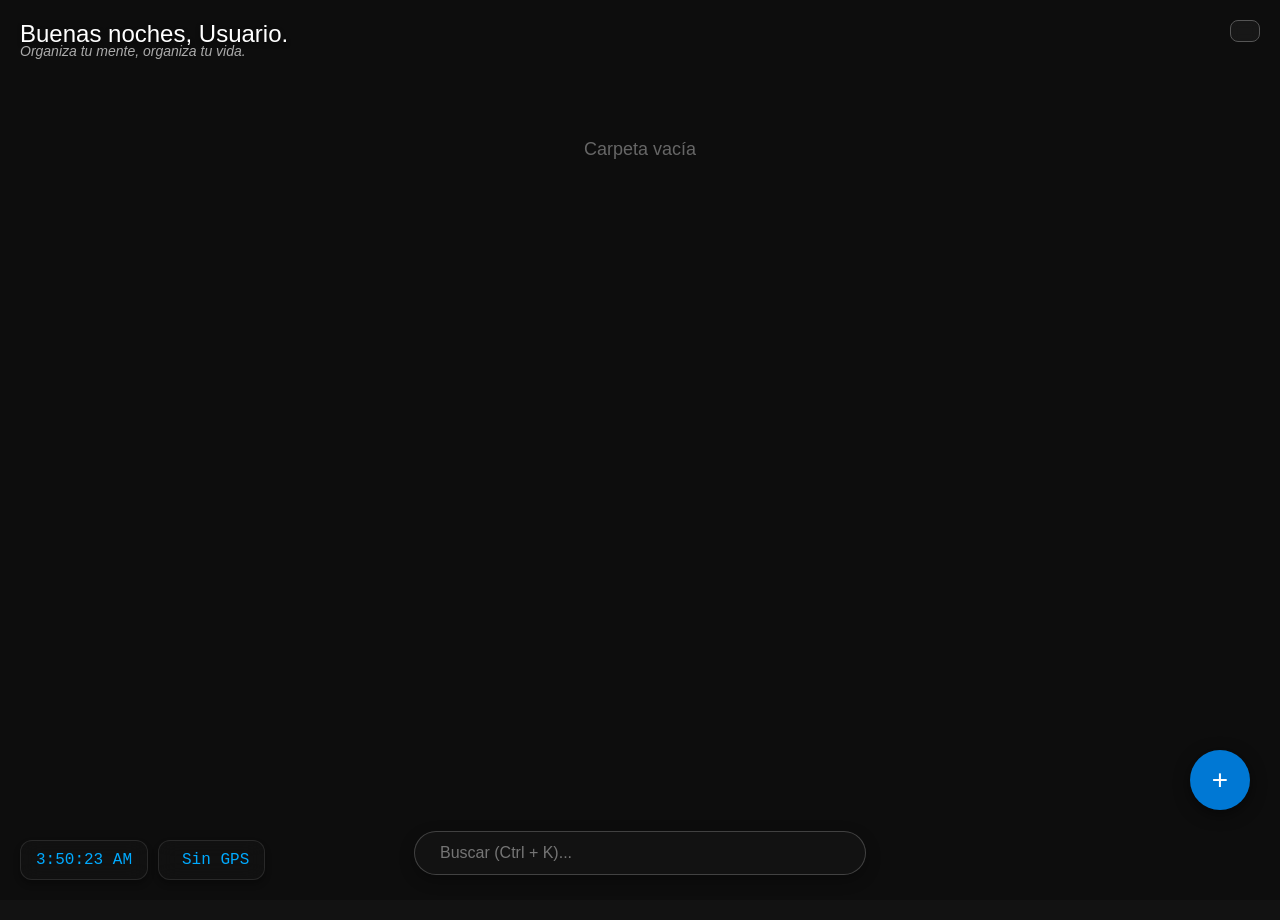
==== commit 76e37752: "index.html" ====
--- a/index.html
+++ b/index.html
@@ -60,10 +60,18 @@
     }
     .menu-btn:hover { background: rgba(255,255,255,0.15); border-color: #0078d4; transform: translateX(5px); }
 
-    /* SALUDO Y BREADCRUMBS */
+    /* HEADER AREA */
     .header-area {
         margin-top: 20px; padding: 0 20px;
         display: flex; flex-direction: column; gap: 10px;
+        pointer-events: none; /* Click through empty space */
+    }
+    
+    /* SALUDO FADE */
+    #greetingContainer {
+        transition: opacity 1.5s ease-out;
+        opacity: 1;
+        pointer-events: none;
     }
     #greetingBox {
         font-size: 24px; font-weight: 300; color: white; text-shadow: 0 2px 4px rgba(0,0,0,0.5);
@@ -72,9 +80,10 @@
         font-size: 14px; font-style: italic; color: #aaa; margin-top: -5px; margin-bottom: 10px;
     }
 
-    .nav-bar { display: flex; align-items: center; gap: 10px; flex-wrap: wrap; margin-bottom: 10px; }
+    .nav-bar { display: flex; align-items: center; gap: 10px; flex-wrap: wrap; margin-bottom: 10px; pointer-events: auto; }
     #breadcrumbs {
-        display: flex; align-items: center; gap: 8px; background: rgba(30,30,30,0.6);
+        display: none; /* Oculto por defecto si está vacío */
+        align-items: center; gap: 8px; background: rgba(30,30,30,0.6);
         padding: 5px 15px; border-radius: 20px; backdrop-filter: blur(5px); border: 1px solid rgba(255,255,255,0.1);
         font-size: 14px; color: #ddd;
     }
@@ -162,8 +171,11 @@
   <div class="bg-overlay"></div>
   
   <div class="header-area">
-      <div id="greetingBox"></div>
-      <div id="quoteBox"></div>
+      <div id="greetingContainer" style="display:none;">
+          <div id="greetingBox"></div>
+          <div id="quoteBox"></div>
+      </div>
+
       <div class="nav-bar">
           <button id="backBtn"><i class="fa-solid fa-arrow-left"></i></button>
           <div id="breadcrumbs"></div> <button id="headerEmptyTrashBtn"><i class="fa-solid fa-fire"></i> Vaciar Papelera</button>
@@ -365,10 +377,9 @@
         renderItems();
         updateClock();
         fetchWeather();
-        setGreeting();
+        checkGreetingDisplay(); // Comprobar si mostrar saludo
         applyBackground();
         setInterval(updateClock, 1000);
-        setInterval(setGreeting, 60000); // Actualizar saludo cada minuto
         
         // Auto newline en background
         document.getElementById("bgUrlInput").addEventListener('input', function(e) {
@@ -382,19 +393,42 @@
         document.addEventListener('keydown', handleShortcuts);
     }
 
-    // --- SALUDO Y CLIMA ---
-    function setGreeting() {
-        const hour = new Date().getHours();
+    // --- LOGICA DE SALUDO (UNA VEZ POR TURNO) ---
+    function checkGreetingDisplay() {
+        const now = new Date();
+        const hour = now.getHours();
+        const dateStr = now.toLocaleDateString(); // "26/11/2025"
+        
+        // Definir turno
+        let period = "Noche";
         let greet = "Buenas noches";
-        if(hour >= 6 && hour < 12) greet = "Buenos días";
-        else if(hour >= 12 && hour < 20) greet = "Buenas tardes";
-        
-        const name = window.currentUser ? window.currentUser.displayName.split(" ")[0] : "Usuario";
-        document.getElementById("greetingBox").textContent = `${greet}, ${name}.`;
-        
-        // Frase aleatoria si no hay una
-        if(!document.getElementById("quoteBox").textContent) {
+        if(hour >= 6 && hour < 12) { period = "Mañana"; greet = "Buenos días"; }
+        else if(hour >= 12 && hour < 20) { period = "Tarde"; greet = "Buenas tardes"; }
+
+        // Crear llave única para hoy+turno
+        const storageKey = `seen_${dateStr}_${period}`;
+        const hasSeen = localStorage.getItem(storageKey);
+        const container = document.getElementById("greetingContainer");
+
+        if(!hasSeen) {
+            // MOSTRAR
+            const name = window.currentUser ? window.currentUser.displayName.split(" ")[0] : "Usuario";
+            document.getElementById("greetingBox").textContent = `${greet}, ${name}.`;
             document.getElementById("quoteBox").textContent = quotes[Math.floor(Math.random() * quotes.length)];
+            
+            container.style.display = "block";
+            // Wait slight delay to render block then opacity
+            setTimeout(() => {
+                // Iniciar fade out despues de 4 segundos
+                container.style.opacity = "0";
+                setTimeout(() => {
+                    container.style.display = "none";
+                    localStorage.setItem(storageKey, "true"); // Guardar que ya se vió
+                }, 1500); // Tiempo de la transición CSS
+            }, 4000); // Tiempo visible en pantalla
+        } else {
+            // YA VISTO
+            container.style.display = "none";
         }
     }
 
@@ -449,7 +483,8 @@
         if (search && !isTrash) {
             // Busqueda global si hay texto
             items = window.data.filter(i => i.parent!=='trash' && (window.normalizeText(i.title).includes(search) || (i.type==='link' && window.normalizeText(i.link).includes(search))));
-            breadcrumbsDiv.innerHTML = `<span class="crumb">Resultados de búsqueda</span>`;
+            breadcrumbsDiv.innerHTML = `<span class="crumb">Resultados</span>`;
+            breadcrumbsDiv.style.display = 'flex';
             backBtn.style.display="none"; // Ocultar atrás en búsqueda global
         }
 
@@ -500,22 +535,36 @@
         container.appendChild(div);
     }
 
-    // --- BREADCRUMBS ---
+    // --- BREADCRUMBS (MODIFICADO: SIN INICIO) ---
     function updateBreadcrumbs() {
-        let html = `<span class="crumb" onclick="goHome()">Inicio</span>`;
-        window.folderHistory.forEach((folder, index) => {
-            html += ` <span class="crumb-sep">></span> <span class="crumb" onclick="goToHistoryIndex(${index})">${folder.title}</span>`;
-        });
+        if(window.folderHistory.length === 0 && !window.currentFolder) {
+            // Estamos en la raíz: ocultar breadcrumbs por completo
+            breadcrumbsDiv.style.display = 'none';
+            return;
+        }
+
+        // Mostrar si no estamos en la raíz
+        breadcrumbsDiv.style.display = 'flex';
+        let html = '';
+
+        // Si hay historia, mostrar las carpetas anteriores
+        if (window.folderHistory.length > 0) {
+            window.folderHistory.forEach((folder, index) => {
+                if(folder.id !== null) { // Ignorar el root en la historia visual
+                    html += `<span class="crumb" onclick="goToHistoryIndex(${index})">${folder.title}</span> <span class="crumb-sep">></span> `;
+                }
+            });
+        }
+        
+        // Mostrar carpeta actual
         if(window.currentFolder) {
             const curr = window.data.find(i=>i.id===window.currentFolder);
-            if(curr) html += ` <span class="crumb-sep">></span> <span style="color:#fff;font-weight:bold;">${curr.title}</span>`;
-        } else if (window.folderHistory.length === 0 && !window.currentFolder) {
-             html = `<span style="color:#fff;font-weight:bold;">Inicio</span>`;
-        }
+            if(curr) html += `<span style="color:#fff;font-weight:bold;">${curr.title}</span>`;
+        }
+        
         breadcrumbsDiv.innerHTML = html;
     }
 
-    window.goHome = () => { window.folderHistory=[]; window.currentFolder=null; renderItems(); };
     window.goToHistoryIndex = (idx) => {
         const target = window.folderHistory[idx];
         window.folderHistory = window.folderHistory.slice(0, idx);
@@ -851,7 +900,8 @@
             userAvatar.style.display = "block";
             btnLogin.style.display = "none";
             btnLogout.style.display = "flex";
-            setGreeting(); // Update name
+            
+            checkGreetingDisplay(); // Update greeting with name
 
             // Verificar Admin para Poemas
             if(ADMIN_EMAILS.includes(user.email)) {
@@ -896,7 +946,7 @@
             btnLogin.style.display = "flex";
             btnLogout.style.display = "none";
             document.getElementById("adminPoemArea").style.display = "none";
-            setGreeting();
+            checkGreetingDisplay();
             // Fallback localStorage
             window.saveData = function() {
                 localStorage.setItem("linksData", JSON.stringify(window.data));
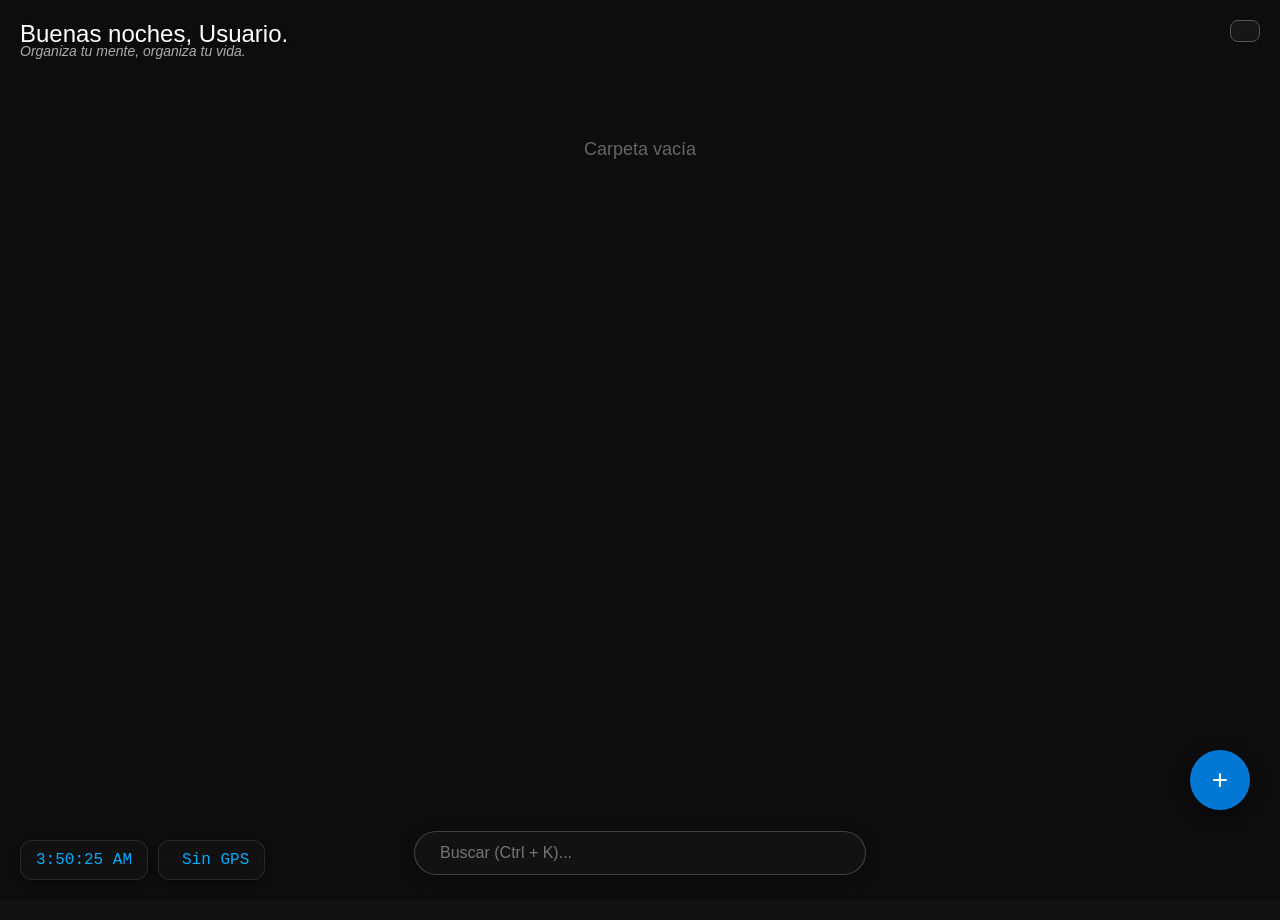
==== commit d3dff193: "index.html" ====
--- a/index.html
+++ b/index.html
@@ -879,10 +879,6 @@
     const db = getFirestore(app);
     const provider = new GoogleAuthProvider();
 
-    // --- LOGICA ADMIN (EDITAR AQUI TU EMAIL) ---
-    // IMPORTANTE: Pon aquí tu email de Google para ser el administrador de los poemas.
-    const ADMIN_EMAILS = ["franquitoxdddd@gmail.com"]; 
-
     // Referencias UI
     const btnLogin = document.getElementById("btnLogin");
     const btnLogout = document.getElementById("btnLogout");
@@ -901,16 +897,42 @@
             btnLogin.style.display = "none";
             btnLogout.style.display = "flex";
             
-            checkGreetingDisplay(); // Update greeting with name
-
-            // Verificar Admin para Poemas
-            if(ADMIN_EMAILS.includes(user.email)) {
+            checkGreetingDisplay(); // Intenta mostrar saludo al loguear
+
+            // --- Lógica de Roles ---
+            let isGlobalAdmin = false;
+            try {
+                const userRef = doc(db, "users", user.uid);
+                const userSnap = await getDoc(userRef);
+
+                if (userSnap.exists()) {
+                    const userData = userSnap.data();
+                    // Chequeo de rol
+                    if (userData.role === 'admin') {
+                        isGlobalAdmin = true;
+                    }
+                    
+                    // Cargar datos
+                    if(userData.linksData) window.data = JSON.parse(userData.linksData);
+                    if(userData.folderPINs) window.folderPINs = JSON.parse(userData.folderPINs);
+                    if(userData.bgConfig) { window.bgConfig = JSON.parse(userData.bgConfig); window.applyBackground(); }
+                    if(userData.viewMode) window.viewMode = userData.viewMode;
+                    window.renderItems(window.currentFolder);
+
+                } else {
+                    // Si es usuario nuevo, crear doc por defecto con rol 'user'
+                    await setDoc(userRef, { role: 'user', linksData: '[]' }, { merge: true });
+                }
+            } catch (e) { console.error("Error leyendo usuario", e); }
+
+            // Mostrar UI Admin si corresponde
+            if(isGlobalAdmin) {
                 document.getElementById("adminPoemArea").style.display = "block";
             } else {
                 document.getElementById("adminPoemArea").style.display = "none";
             }
-            
-            // Override saveData para Nube
+
+            // Guardado en nube (usando merge para no borrar el rol)
             window.saveData = async function() {
                 localStorage.setItem("linksData", JSON.stringify(window.data));
                 localStorage.setItem("folderPINs", JSON.stringify(window.folderPINs));
@@ -922,24 +944,12 @@
                         folderPINs: JSON.stringify(window.folderPINs),
                         bgConfig: JSON.stringify(window.bgConfig),
                         viewMode: window.viewMode
-                    });
+                    }, { merge: true }); // IMPORTANTE: merge para no borrar el rol
                 } catch (e) { console.error("Error nube", e); }
             };
 
-            // Cargar datos
-            try {
-                const docSnap = await getDoc(doc(db, "users", user.uid));
-                if (docSnap.exists()) {
-                    const cData = docSnap.data();
-                    if(cData.linksData) window.data = JSON.parse(cData.linksData);
-                    if(cData.folderPINs) window.folderPINs = JSON.parse(cData.folderPINs);
-                    if(cData.bgConfig) { window.bgConfig = JSON.parse(cData.bgConfig); window.applyBackground(); }
-                    if(cData.viewMode) window.viewMode = cData.viewMode;
-                    window.renderItems(window.currentFolder);
-                }
-            } catch (e) {}
-
         } else {
+            // No logueado
             window.currentUser = null;
             userName.textContent = "Invitado";
             userAvatar.style.display = "none";
@@ -947,7 +957,7 @@
             btnLogout.style.display = "none";
             document.getElementById("adminPoemArea").style.display = "none";
             checkGreetingDisplay();
-            // Fallback localStorage
+            
             window.saveData = function() {
                 localStorage.setItem("linksData", JSON.stringify(window.data));
                 localStorage.setItem("folderPINs", JSON.stringify(window.folderPINs));
@@ -964,7 +974,6 @@
         document.getElementById("poemAuthor").textContent = "";
         
         try {
-            // Leer colección "public_poems"
             const querySnapshot = await getDocs(collection(db, "public_poems"));
             const poems = [];
             querySnapshot.forEach((doc) => poems.push(doc.data()));
@@ -974,11 +983,10 @@
                 document.getElementById("poemBody").textContent = randomPoem.content;
                 document.getElementById("poemAuthor").textContent = "- " + randomPoem.author;
             } else {
-                document.getElementById("poemBody").textContent = "No hay poemas aún. Sé el primero.";
+                document.getElementById("poemBody").textContent = "No hay poemas aún.";
             }
         } catch(e) {
             console.error(e);
-            // Poema por defecto si falla la red o no existe la colección
             document.getElementById("poemBody").textContent = "Caminante, no hay camino,\nse hace camino al andar.";
             document.getElementById("poemAuthor").textContent = "- Antonio Machado";
         }
@@ -994,7 +1002,7 @@
                 alert("Poema publicado");
                 document.getElementById("newPoemContent").value = "";
                 document.getElementById("newPoemAuthor").value = "";
-            } catch(e) { alert("Error: Probablemente no tengas permisos de Admin."); }
+            } catch(e) { alert("Error: No tienes permisos."); }
         }
     }
   </script>
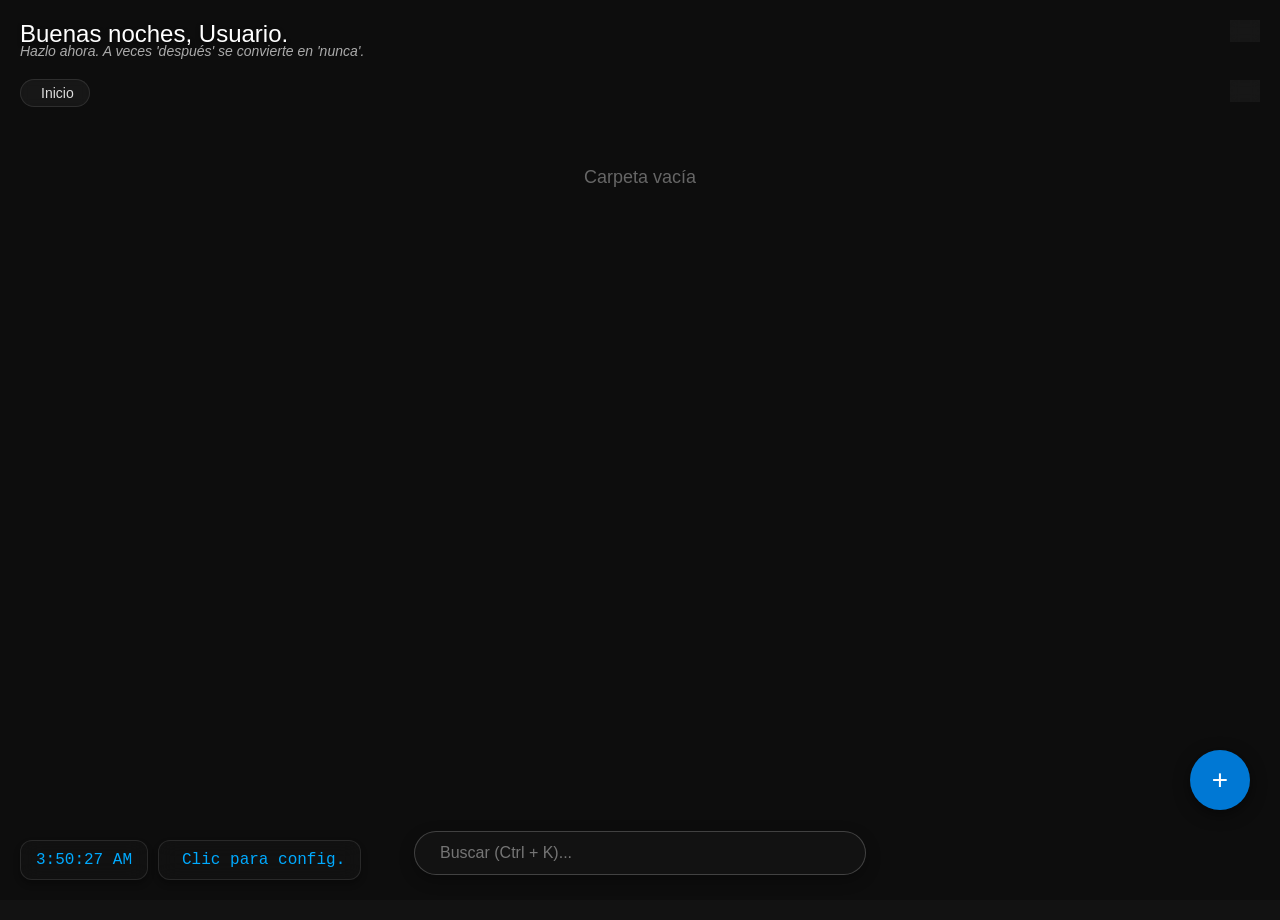
==== commit 51890ee9: "index.html" ====
--- a/index.html
+++ b/index.html
@@ -4,7 +4,6 @@
   <meta charset="UTF-8">
   <meta name="viewport" content="width=device-width, initial-scale=1.0">
   <title>Organizador Ultimate OS</title>
-  <link rel="icon" href="organizador.ico" type="image/x-icon">
   <script src="https://kit.fontawesome.com/3846a067f2.js" crossorigin="anonymous"></script>
   <style>
     /* --- ESTILOS GENERALES & GLASSMORPHISM --- */
@@ -30,6 +29,9 @@
       border: 1px solid rgba(255,255,255,0.1); backdrop-filter: blur(10px);
       display: flex; align-items: center; gap: 8px;
     }
+    /* Estilo para que el clima parezca clicable */
+    #weatherWidget { cursor: pointer; transition: background 0.2s; }
+    #weatherWidget:hover { background: rgba(40,40,40,0.8); color: #fff; }
     #weatherIcon { font-size: 18px; color: #ffeb3b; }
 
     /* MENÚ LATERAL */
@@ -64,30 +66,25 @@
     .header-area {
         margin-top: 20px; padding: 0 20px;
         display: flex; flex-direction: column; gap: 10px;
-        pointer-events: none; /* Click through empty space */
+        pointer-events: none;
     }
     
     /* SALUDO FADE */
     #greetingContainer {
-        transition: opacity 1.5s ease-out;
-        opacity: 1;
-        pointer-events: none;
-    }
-    #greetingBox {
-        font-size: 24px; font-weight: 300; color: white; text-shadow: 0 2px 4px rgba(0,0,0,0.5);
-    }
-    #quoteBox {
-        font-size: 14px; font-style: italic; color: #aaa; margin-top: -5px; margin-bottom: 10px;
-    }
+        transition: opacity 1.5s ease-out; opacity: 1; pointer-events: none;
+    }
+    #greetingBox { font-size: 24px; font-weight: 300; color: white; text-shadow: 0 2px 4px rgba(0,0,0,0.5); }
+    #quoteBox { font-size: 14px; font-style: italic; color: #aaa; margin-top: -5px; margin-bottom: 10px; }
 
     .nav-bar { display: flex; align-items: center; gap: 10px; flex-wrap: wrap; margin-bottom: 10px; pointer-events: auto; }
+    
+    /* BREADCRUMBS MODIFICADO */
     #breadcrumbs {
-        display: none; /* Oculto por defecto si está vacío */
-        align-items: center; gap: 8px; background: rgba(30,30,30,0.6);
+        display: flex; align-items: center; gap: 8px; background: rgba(30,30,30,0.6);
         padding: 5px 15px; border-radius: 20px; backdrop-filter: blur(5px); border: 1px solid rgba(255,255,255,0.1);
         font-size: 14px; color: #ddd;
     }
-    .crumb { cursor: pointer; transition: color 0.2s; }
+    .crumb { cursor: pointer; transition: color 0.2s; display: flex; align-items: center; gap:5px; }
     .crumb:hover { color: #00aaff; text-decoration: underline; }
     .crumb-sep { color: #666; font-size: 10px; }
     
@@ -161,8 +158,19 @@
     #editor { flex: 1; background: #121212; padding: 30px; overflow-y: auto; outline: none; line-height: 1.6; color: #ddd; font-size: 16px; }
     .editor-toolbar { display: flex; gap: 5px; background: #1e1e1e; padding: 8px 10px; border-bottom: 1px solid #333; flex-wrap: wrap; }
     
-    /* CHECKBOX TAREAS */
     input[type=checkbox] { accent-color: #00aaff; width: 16px; height: 16px; cursor: pointer; }
+
+    /* ESTILOS BOTON DE POEMA FLOTANTE */
+    #quickPoemBtn {
+        cursor: pointer; position:fixed; top:80px; right:20px; z-index:29; 
+        background:rgba(30,30,30,0.6); color:#e040fb; border:1px solid #555; 
+        border-radius:8px; padding:10px 14px; font-size:20px; backdrop-filter:blur(5px);
+        transition: transform 0.2s, background 0.2s;
+    }
+    #quickPoemBtn:hover { transform: scale(1.1); background: rgba(50,50,50,0.8); }
+
+    #menuBtn { cursor: pointer; position:fixed; top:20px; right:20px; z-index:30; background:rgba(30,30,30,0.6); color:white; border:1px solid #555; border-radius:8px; padding:10px 14px; font-size:20px; backdrop-filter:blur(5px); }
+
   </style>
 </head>
 
@@ -178,11 +186,12 @@
 
       <div class="nav-bar">
           <button id="backBtn"><i class="fa-solid fa-arrow-left"></i></button>
-          <div id="breadcrumbs"></div> <button id="headerEmptyTrashBtn"><i class="fa-solid fa-fire"></i> Vaciar Papelera</button>
+          <div id="breadcrumbs"></div> 
+          <button id="headerEmptyTrashBtn"><i class="fa-solid fa-fire"></i> Vaciar Papelera</button>
       </div>
   </div>
 
-  <div id="bottomWidget">
+  <div id="bottomWidget" title="Clic para cambiar ubicación">
       <div class="widget-box" id="clock">00:00:00</div>
       <div class="widget-box" id="weatherWidget"><i class="fa-solid fa-cloud" id="weatherIcon"></i> <span id="tempText">--°C</span></div>
   </div>
@@ -214,7 +223,7 @@
     </div>
     
     <div class="menu-section">
-        <button class="menu-btn" id="poemBtn" style="color:#e040fb;"><i class="fa-solid fa-feather-pointed"></i> Poema Aleatorio</button>
+        <button class="menu-btn" id="poemBtn" style="color:#e040fb; display:none;"><i class="fa-solid fa-pen-nib"></i> Admin Poemas</button>
         <button class="menu-btn" id="statsBtn" style="color:#00e676;"><i class="fa-solid fa-chart-pie"></i> Estadísticas</button>
         <button class="menu-btn" id="changeBgBtn"><i class="fa-regular fa-image"></i> Fondos</button>
         <button class="menu-btn" id="trashBtn" style="color:#ff6b6b;"><i class="fa-solid fa-trash"></i> Papelera</button>
@@ -226,7 +235,8 @@
     </div>
   </div>
 
-  <button id="menuBtn" style="cursor: pointer; position:fixed; top:20px; right:20px; z-index:30; background:rgba(30,30,30,0.6); color:white; border:1px solid #555; border-radius:8px; padding:10px 14px; font-size:20px; backdrop-filter:blur(5px);"><i class="fa-solid fa-bars"></i></button>
+  <button id="menuBtn"><i class="fa-solid fa-bars"></i></button>
+  <button id="quickPoemBtn"><i class="fa-solid fa-feather-pointed"></i></button>
 
   <div id="container"></div>
   <input type="text" id="searchBottom" placeholder="Buscar (Ctrl + K)...">
@@ -241,7 +251,7 @@
   <div class="modal" id="bgModal">
     <div class="modal-content">
         <h3><i class="fa-regular fa-image"></i> Gestión de Fondos</h3>
-        <p style="font-size:12px; color:#aaa;">Pega enlaces de imagen. Al pegar uno, se hará un salto de línea automático para el siguiente.</p>
+        <p style="font-size:12px; color:#aaa;">Pega enlaces de imagen.</p>
         <textarea id="bgUrlInput" rows="8" placeholder="https://..."></textarea>
         <div class="modal-btn-group">
             <button id="btnApplyBg" style="background:#0078d4;">Guardar</button>
@@ -283,13 +293,14 @@
         <h3><i class="fa-solid fa-feather"></i> Momento Poético</h3>
         <div id="poemBody">Cargando...</div>
         <span id="poemAuthor"></span>
-        <hr style="border-color:#333; width:100%; margin:15px 0;">
-        
-        <div id="adminPoemArea" style="display:none; text-align:left; background:rgba(0,0,0,0.2); padding:10px; border-radius:8px;">
-            <h5 style="margin:0 0 5px 0; color:#00e676;">Panel Admin: Agregar</h5>
-            <textarea id="newPoemContent" rows="3" placeholder="Escribe el poema..." style="font-size:12px;"></textarea>
-            <input type="text" id="newPoemAuthor" placeholder="Autor" style="margin-top:5px; font-size:12px;">
-            <button id="btnSavePoem" style="width:100%; margin-top:5px; background:#00e676; color:black; border:none; padding:5px; border-radius:4px; cursor:pointer;">Publicar Poema</button>
+        
+        <div id="adminPoemArea" style="display:none; border-top:1px solid #444; margin-top:15px; padding-top:10px;">
+            <div style="text-align:left; background:rgba(0,0,0,0.2); padding:10px; border-radius:8px;">
+                <h5 style="margin:0 0 5px 0; color:#00e676;">Panel Admin: Agregar Poema</h5>
+                <textarea id="newPoemContent" rows="3" placeholder="Escribe el poema..." style="font-size:12px;"></textarea>
+                <input type="text" id="newPoemAuthor" placeholder="Autor" style="margin-top:5px; font-size:12px;">
+                <button id="btnSavePoem" style="width:100%; margin-top:5px; background:#00e676; color:black; border:none; padding:5px; border-radius:4px; cursor:pointer;">Publicar Poema</button>
+            </div>
         </div>
 
         <button onclick="document.getElementById('poemModal').style.display='none'" style="background:#333; color:white; border:none; padding:10px; width:100%; border-radius:8px; margin-top:10px; cursor:pointer;">Cerrar</button>
@@ -320,9 +331,6 @@
             <button class="tool-btn" onclick="document.execCommand('underline')" title="Subrayado"><u>U</u></button>
             <div style="width:1px; height:20px; background:#444; margin:0 5px;"></div>
             <button class="tool-btn" id="addCheckListBtn" title="Lista de Tareas"><i class="fa-solid fa-list-check"></i></button>
-            <button class="tool-btn" id="addLinkToNoteBtn"><i class="fa-solid fa-link"></i></button>
-            <button class="tool-btn" id="addImageToNoteBtn"><i class="fa-regular fa-image"></i></button>
-            <button class="tool-btn" id="addDateBtn"><i class="fa-regular fa-clock"></i></button>
         </div>
         <div id="editor" contenteditable="false"></div>
     </div>
@@ -343,6 +351,7 @@
     window.folderPINs = JSON.parse(localStorage.getItem("folderPINs")) || {};
     window.bgConfig = JSON.parse(localStorage.getItem("bgConfig")) || [];
     window.viewMode = localStorage.getItem("viewMode") || 'grid';
+    window.weatherConfig = JSON.parse(localStorage.getItem("weatherConfig")) || { city: null, lat: null, lon: null };
     
     window.currentFolder = null;
     window.folderHistory = []; // Pila de objetos {id, title}
@@ -377,9 +386,10 @@
         renderItems();
         updateClock();
         fetchWeather();
-        checkGreetingDisplay(); // Comprobar si mostrar saludo
+        checkGreetingDisplay();
         applyBackground();
         setInterval(updateClock, 1000);
+        setInterval(fetchWeather, 600000); // Actualizar clima cada 10 min
         
         // Auto newline en background
         document.getElementById("bgUrlInput").addEventListener('input', function(e) {
@@ -393,41 +403,35 @@
         document.addEventListener('keydown', handleShortcuts);
     }
 
-    // --- LOGICA DE SALUDO (UNA VEZ POR TURNO) ---
+    // --- LOGICA DE SALUDO ---
     function checkGreetingDisplay() {
         const now = new Date();
         const hour = now.getHours();
-        const dateStr = now.toLocaleDateString(); // "26/11/2025"
-        
-        // Definir turno
+        const dateStr = now.toLocaleDateString(); 
+        
         let period = "Noche";
         let greet = "Buenas noches";
         if(hour >= 6 && hour < 12) { period = "Mañana"; greet = "Buenos días"; }
         else if(hour >= 12 && hour < 20) { period = "Tarde"; greet = "Buenas tardes"; }
 
-        // Crear llave única para hoy+turno
         const storageKey = `seen_${dateStr}_${period}`;
         const hasSeen = localStorage.getItem(storageKey);
         const container = document.getElementById("greetingContainer");
 
         if(!hasSeen) {
-            // MOSTRAR
             const name = window.currentUser ? window.currentUser.displayName.split(" ")[0] : "Usuario";
             document.getElementById("greetingBox").textContent = `${greet}, ${name}.`;
             document.getElementById("quoteBox").textContent = quotes[Math.floor(Math.random() * quotes.length)];
             
             container.style.display = "block";
-            // Wait slight delay to render block then opacity
             setTimeout(() => {
-                // Iniciar fade out despues de 4 segundos
                 container.style.opacity = "0";
                 setTimeout(() => {
                     container.style.display = "none";
-                    localStorage.setItem(storageKey, "true"); // Guardar que ya se vió
-                }, 1500); // Tiempo de la transición CSS
-            }, 4000); // Tiempo visible en pantalla
+                    localStorage.setItem(storageKey, "true");
+                }, 1500);
+            }, 4000);
         } else {
-            // YA VISTO
             container.style.display = "none";
         }
     }
@@ -436,17 +440,56 @@
         document.getElementById("clock").textContent = new Date().toLocaleTimeString();
     }
 
-    function fetchWeather() {
-        if(navigator.geolocation) {
-            navigator.geolocation.getCurrentPosition(async pos => {
-                try {
-                    const {latitude, longitude} = pos.coords;
-                    const res = await fetch(`https://api.open-meteo.com/v1/forecast?latitude=${latitude}&longitude=${longitude}&current_weather=true`);
-                    const data = await res.json();
-                    document.getElementById("tempText").textContent = `${data.current_weather.temperature}°C`;
-                } catch(e) { document.getElementById("tempText").textContent = "N/A"; }
-            }, () => { document.getElementById("tempText").textContent = "Sin GPS"; });
-        }
+    // --- LOGICA CLIMA CONFIGURABLE ---
+    document.getElementById("weatherWidget").onclick = async () => {
+        const city = prompt("Configurar Ubicación:\nIngresa el nombre de tu ciudad (ej: Madrid, Buenos Aires):", window.weatherConfig.city || "");
+        if(city !== null && city.trim() !== "") {
+            document.getElementById("tempText").textContent = "Buscando...";
+            try {
+                // Usar Geocoding API de Open-Meteo
+                const geoRes = await fetch(`https://geocoding-api.open-meteo.com/v1/search?name=${encodeURIComponent(city)}&count=1&language=es&format=json`);
+                const geoData = await geoRes.json();
+                
+                if(geoData.results && geoData.results.length > 0) {
+                    const place = geoData.results[0];
+                    window.weatherConfig = { city: place.name, lat: place.latitude, lon: place.longitude };
+                    localStorage.setItem("weatherConfig", JSON.stringify(window.weatherConfig));
+                    if(window.saveData) window.saveData(); // Guardar en nube si hay user
+                    fetchWeather();
+                } else {
+                    alert("Ciudad no encontrada.");
+                    document.getElementById("tempText").textContent = "Error";
+                }
+            } catch(e) {
+                console.error(e);
+                alert("Error de conexión al buscar ciudad.");
+            }
+        }
+    };
+
+    async function fetchWeather() {
+        // Prioridad: Configuración manual -> GPS -> Fallback
+        let lat, lon;
+        
+        if (window.weatherConfig.lat && window.weatherConfig.lon) {
+            lat = window.weatherConfig.lat;
+            lon = window.weatherConfig.lon;
+            getWeatherFromApi(lat, lon);
+        } else if(navigator.geolocation) {
+            navigator.geolocation.getCurrentPosition(pos => {
+                getWeatherFromApi(pos.coords.latitude, pos.coords.longitude);
+            }, () => { document.getElementById("tempText").textContent = "Clic para config."; });
+        } else {
+            document.getElementById("tempText").textContent = "N/A";
+        }
+    }
+
+    async function getWeatherFromApi(lat, lon) {
+        try {
+            const res = await fetch(`https://api.open-meteo.com/v1/forecast?latitude=${lat}&longitude=${lon}&current_weather=true`);
+            const data = await res.json();
+            document.getElementById("tempText").textContent = `${data.current_weather.temperature}°C`;
+        } catch(e) { document.getElementById("tempText").textContent = "Error"; }
     }
 
     // --- LOGICA PRINCIPAL DE RENDERIZADO ---
@@ -454,22 +497,17 @@
         container.innerHTML = "";
         const isTrash = folderId === 'trash';
         
-        // UI Updates
         headerEmpty.style.display = (isTrash && window.data.some(i=>i.parent==='trash')) ? 'block' : 'none';
         backBtn.style.display = folderId ? 'block' : 'none';
         
-        // Breadcrumbs Update
         updateBreadcrumbs();
 
-        // Modo Lista/Grid
         if(window.viewMode === 'list') container.classList.add('list-mode');
         else container.classList.remove('list-mode');
         document.getElementById("toggleViewBtn").innerHTML = window.viewMode === 'grid' ? '<i class="fa-solid fa-list"></i> Vista Lista' : '<i class="fa-solid fa-border-all"></i> Vista Iconos';
 
-        // Filtrado
         let items = window.data.filter(i => i.parent === folderId);
         
-        // Ordenamiento Automático: Carpetas > Notas > Enlaces > Alfabético
         if(!isTrash) {
             items.sort((a, b) => {
                 const typeOrder = { 'folder': 1, 'note': 2, 'link': 3 };
@@ -478,14 +516,11 @@
             });
         }
 
-        // Búsqueda
         const search = window.normalizeText(searchBottom.value);
         if (search && !isTrash) {
-            // Busqueda global si hay texto
             items = window.data.filter(i => i.parent!=='trash' && (window.normalizeText(i.title).includes(search) || (i.type==='link' && window.normalizeText(i.link).includes(search))));
             breadcrumbsDiv.innerHTML = `<span class="crumb">Resultados</span>`;
-            breadcrumbsDiv.style.display = 'flex';
-            backBtn.style.display="none"; // Ocultar atrás en búsqueda global
+            backBtn.style.display="none"; 
         }
 
         if (items.length === 0) container.innerHTML = `<div style="width:100%;text-align:center;color:#666;margin-top:50px;font-size:18px;">${isTrash?'Papelera vacía':'Carpeta vacía'}</div>`;
@@ -535,34 +570,39 @@
         container.appendChild(div);
     }
 
-    // --- BREADCRUMBS (MODIFICADO: SIN INICIO) ---
+    // --- BREADCRUMBS CON INICIO ---
     function updateBreadcrumbs() {
-        if(window.folderHistory.length === 0 && !window.currentFolder) {
-            // Estamos en la raíz: ocultar breadcrumbs por completo
-            breadcrumbsDiv.style.display = 'none';
-            return;
-        }
-
-        // Mostrar si no estamos en la raíz
-        breadcrumbsDiv.style.display = 'flex';
-        let html = '';
-
-        // Si hay historia, mostrar las carpetas anteriores
-        if (window.folderHistory.length > 0) {
+        // Siempre mostrar "Inicio"
+        let html = `<span class="crumb" onclick="goHome()"><i class="fa-solid fa-house"></i> Inicio</span>`;
+        
+        if(window.folderHistory.length > 0) {
+             html += ` <span class="crumb-sep">></span> `;
             window.folderHistory.forEach((folder, index) => {
-                if(folder.id !== null) { // Ignorar el root en la historia visual
+                if(folder.id !== null) { 
                     html += `<span class="crumb" onclick="goToHistoryIndex(${index})">${folder.title}</span> <span class="crumb-sep">></span> `;
                 }
             });
         }
         
-        // Mostrar carpeta actual
         if(window.currentFolder) {
             const curr = window.data.find(i=>i.id===window.currentFolder);
-            if(curr) html += `<span style="color:#fff;font-weight:bold;">${curr.title}</span>`;
+            // Si estamos en la raíz no agregamos nada más, pero como currentFolder es null en raiz, esto entra solo si estamos dentro
+            if(curr) {
+                // Verificar si falta el separador
+                if(window.folderHistory.length === 0) html += ` <span class="crumb-sep">></span> `;
+                html += `<span style="color:#fff;font-weight:bold;">${curr.title}</span>`;
+            } else if (window.currentFolder === 'trash') {
+                 html += ` <span class="crumb-sep">></span> <span style="color:#ff6b6b;font-weight:bold;">Papelera</span>`;
+            }
         }
         
         breadcrumbsDiv.innerHTML = html;
+    }
+    
+    window.goHome = () => {
+        window.folderHistory = [];
+        window.currentFolder = null;
+        renderItems(null);
     }
 
     window.goToHistoryIndex = (idx) => {
@@ -602,7 +642,6 @@
 
     // --- YOUTUBE PREVIEW ---
     function openLink(url) {
-        // Regex para detectar Youtube
         const ytReg = /(?:youtube\.com\/(?:[^\/]+\/.+\/|(?:v|e(?:mbed)?)\/|.*[?&]v=)|youtu\.be\/)([^"&?\/\s]{11})/i;
         const match = url.match(ytReg);
         if(match && match[1]) {
@@ -622,11 +661,7 @@
             contextMenu.style.display='none'; addOptions.style.display='none';
             document.getElementById("ytFrame").src = ""; // Stop video
         }
-        // Buscar Ctrl + K
-        if(e.ctrlKey && e.key === 'k') {
-            e.preventDefault(); searchBottom.focus();
-        }
-        // Alt + N (Nota), Alt + F (Folder), Alt + L (Link)
+        if(e.ctrlKey && e.key === 'k') { e.preventDefault(); searchBottom.focus(); }
         if(e.altKey) {
             if(e.key === 'n') { e.preventDefault(); openModal(null, 'note'); }
             if(e.key === 'f') { e.preventDefault(); openModal(null, 'folder'); }
@@ -650,13 +685,12 @@
     window.normalizeText = (t) => t ? t.normalize("NFD").replace(/[\u0300-\u036f]/g, "").toLowerCase() : "";
     window.getRandomColor = () => { const l="0123456789ABCDEF"; let c="#"; for(let i=0;i<6;i++) c+=l[Math.floor(Math.random()*16)]; return c; };
 
-    // --- CONTEXT MENU ---
+    // --- CONTEXT MENU (Sin cambios mayores) ---
     function showContextMenu(e, item) {
         e.preventDefault(); contextItem = item;
         const isTrash = item.parent === 'trash';
         const isLink = item.type === 'link';
         
-        // Visibilidad de botones
         document.getElementById("ctxOpenTab").style.display = isLink ? 'block':'none';
         document.getElementById("ctxMove").style.display = (!isTrash) ? 'block':'none';
         document.getElementById("ctxCopyLink").style.display = isLink?'block':'none';
@@ -673,11 +707,9 @@
         contextMenu.style.left=`${x}px`; contextMenu.style.top=`${y}px`;
     }
 
-    // Acciones Contextuales
     document.getElementById("ctxMove").onclick = () => {
         const select = document.getElementById("moveSelect");
         select.innerHTML = `<option value="root">/ Inicio</option>`;
-        // Llenar select con carpetas (recursivo simple o plano)
         window.data.filter(i=>i.type==='folder' && i.id!==contextItem.id && i.parent!=='trash').forEach(f => {
              select.innerHTML += `<option value="${f.id}">📂 ${f.title}</option>`;
         });
@@ -687,28 +719,28 @@
     document.getElementById("confirmMove").onclick = () => {
         const target = document.getElementById("moveSelect").value;
         contextItem.parent = target === 'root' ? null : parseInt(target);
-        saveData(); renderItems(window.currentFolder);
+        if(window.saveData) window.saveData(); renderItems(window.currentFolder);
         document.getElementById("moveModal").style.display="none";
     }
     document.getElementById("cancelMove").onclick = () => document.getElementById("moveModal").style.display="none";
 
     document.getElementById("ctxDuplicate").onclick = () => { 
         const n=JSON.parse(JSON.stringify(contextItem)); n.id=Date.now(); n.title+=" (Copia)"; 
-        window.data.push(n); saveData(); renderItems(window.currentFolder); 
+        window.data.push(n); if(window.saveData) window.saveData(); renderItems(window.currentFolder); 
     };
     document.getElementById("ctxCopyLink").onclick = () => navigator.clipboard.writeText(contextItem.link);
     document.getElementById("ctxColor").onclick = () => document.getElementById("ctxColorInput").click();
-    document.getElementById("ctxColorInput").onchange = (e) => { if(contextItem){contextItem.color=e.target.value; saveData(); renderItems(window.currentFolder);} };
+    document.getElementById("ctxColorInput").onchange = (e) => { if(contextItem){contextItem.color=e.target.value; if(window.saveData) window.saveData(); renderItems(window.currentFolder);} };
     document.getElementById("ctxEdit").onclick = () => { 
         if(contextItem.type==='folder' && window.folderPINs[contextItem.id] && prompt("PIN")!==window.folderPINs[contextItem.id]) return; 
         openModal(contextItem.id); 
     };
     document.getElementById("ctxDelete").onclick = () => { 
         if(contextItem.type==='folder' && window.folderPINs[contextItem.id] && prompt("PIN")!==window.folderPINs[contextItem.id]) return; 
-        contextItem.originalParent=contextItem.parent; contextItem.parent='trash'; contextItem.deletedDate=Date.now(); saveData(); renderItems(window.currentFolder); 
-    };
-    document.getElementById("ctxRestore").onclick = () => { contextItem.parent=contextItem.originalParent||null; delete contextItem.deletedDate; saveData(); renderItems('trash'); };
-    document.getElementById("ctxPermDelete").onclick = () => { if(confirm("¿Eliminar permanentemente?")) { deleteItemComplete(contextItem); saveData(); renderItems('trash'); } };
+        contextItem.originalParent=contextItem.parent; contextItem.parent='trash'; contextItem.deletedDate=Date.now(); if(window.saveData) window.saveData(); renderItems(window.currentFolder); 
+    };
+    document.getElementById("ctxRestore").onclick = () => { contextItem.parent=contextItem.originalParent||null; delete contextItem.deletedDate; if(window.saveData) window.saveData(); renderItems('trash'); };
+    document.getElementById("ctxPermDelete").onclick = () => { if(confirm("¿Eliminar permanentemente?")) { deleteItemComplete(contextItem); if(window.saveData) window.saveData(); renderItems('trash'); } };
     function deleteItemComplete(item) {
         if(item.type==='folder') window.data.filter(i=>i.parent===item.id).forEach(k=>deleteItemComplete(k));
         window.data = window.data.filter(x=>x.id!==item.id); delete window.folderPINs[item.id];
@@ -767,7 +799,7 @@
                 if(pin) window.folderPINs[newItem.id]=pin;
             }
         }
-        saveData(); renderItems(window.currentFolder); document.getElementById("modal").style.display="none";
+        if(window.saveData) window.saveData(); renderItems(window.currentFolder); document.getElementById("modal").style.display="none";
     }
 
     // --- EDITOR DE NOTAS ---
@@ -785,7 +817,7 @@
             editor.focus(); document.getElementById("modeToggle").textContent="Guardar"; 
             document.getElementById("modeToggle").style.background="#4caf50"; document.getElementById("editToolbar").style.display="flex"; 
         } else { 
-            const n = window.data.find(x=>x.id===currentNoteId); if(n){ n.content=editor.innerHTML; saveData(); } 
+            const n = window.data.find(x=>x.id===currentNoteId); if(n){ n.content=editor.innerHTML; if(window.saveData) window.saveData(); } 
             document.getElementById("modeToggle").textContent="Editar"; document.getElementById("modeToggle").style.background="#0078d4"; 
             document.getElementById("editToolbar").style.display="none"; 
         }
@@ -794,6 +826,7 @@
         const checkbox = `<div style="display:flex;align-items:center;margin:5px 0;"><input type="checkbox" style="margin-right:10px;"> <span>Nueva Tarea</span></div>`;
         document.execCommand('insertHTML', false, checkbox);
     };
+    document.getElementById("closeEditorBtn").onclick = () => document.getElementById("noteEditorModal").style.display='none';
 
     // --- PANEL ESTADISTICAS ---
     document.getElementById("statsBtn").onclick = () => {
@@ -810,7 +843,7 @@
             <strong>En Papelera:</strong> ${trash}<br>
             <hr style="border-color:#555">
             <strong>Usuario:</strong> ${window.currentUser ? window.currentUser.displayName : 'Local'}<br>
-            <strong>Versión:</strong> Ultimate OS v2.0
+            <strong>Ubicación Clima:</strong> ${window.weatherConfig.city || 'Auto (GPS)'}
         `;
         document.getElementById("statsContent").innerHTML = html;
         document.getElementById("statsModal").style.display = 'flex';
@@ -829,7 +862,7 @@
 
     // Fondo UI
     document.getElementById("changeBgBtn").onclick = () => { document.getElementById('bgModal').style.display = 'flex'; document.getElementById('bgUrlInput').value = window.bgConfig.join('\n'); };
-    document.getElementById("btnApplyBg").onclick = () => { window.bgConfig = document.getElementById('bgUrlInput').value.split('\n').map(l => l.trim()).filter(l => l.length > 0); saveData(); applyBackground(); document.getElementById('bgModal').style.display = 'none'; };
+    document.getElementById("btnApplyBg").onclick = () => { window.bgConfig = document.getElementById('bgUrlInput').value.split('\n').map(l => l.trim()).filter(l => l.length > 0); if(window.saveData) window.saveData(); applyBackground(); document.getElementById('bgModal').style.display = 'none'; };
     document.getElementById("btnCloseBg").onclick = () => document.getElementById('bgModal').style.display='none';
 
     // Drag Drop
@@ -841,21 +874,23 @@
         e.stopPropagation(); const did = parseInt(this.dataset.id);
         const t = window.data.find(i=>i.id===did); const s = window.data.find(i=>i.id===window.dragSrcId);
         if(window.dragSrcId !== did && t.type==='folder') {
-            if(confirm(`¿Mover a ${t.title}?`)) { s.parent=t.id; saveData(); renderItems(window.currentFolder); }
+            if(confirm(`¿Mover a ${t.title}?`)) { s.parent=t.id; if(window.saveData) window.saveData(); renderItems(window.currentFolder); }
         }
         return false;
     };
     window.handleDragEnd = function(e) { this.classList.remove('dragging'); this.style.transform="scale(1)"; };
 
-    // Fallback save
-    window.saveData = function() {
-        localStorage.setItem("linksData", JSON.stringify(window.data));
-        localStorage.setItem("folderPINs", JSON.stringify(window.folderPINs));
-        localStorage.setItem("bgConfig", JSON.stringify(window.bgConfig));
-        localStorage.setItem("viewMode", window.viewMode);
+    // Fallback save si firebase falla o no hay user
+    if(!window.saveData) {
+        window.saveData = function() {
+            localStorage.setItem("linksData", JSON.stringify(window.data));
+            localStorage.setItem("folderPINs", JSON.stringify(window.folderPINs));
+            localStorage.setItem("bgConfig", JSON.stringify(window.bgConfig));
+            localStorage.setItem("viewMode", window.viewMode);
+            localStorage.setItem("weatherConfig", JSON.stringify(window.weatherConfig));
+        }
     }
     
-    // Inicializar
     init();
   </script>
 
@@ -897,7 +932,7 @@
             btnLogin.style.display = "none";
             btnLogout.style.display = "flex";
             
-            checkGreetingDisplay(); // Intenta mostrar saludo al loguear
+            checkGreetingDisplay();
 
             // --- Lógica de Roles ---
             let isGlobalAdmin = false;
@@ -907,44 +942,46 @@
 
                 if (userSnap.exists()) {
                     const userData = userSnap.data();
-                    // Chequeo de rol
-                    if (userData.role === 'admin') {
-                        isGlobalAdmin = true;
-                    }
+                    if (userData.role === 'admin') isGlobalAdmin = true;
                     
                     // Cargar datos
                     if(userData.linksData) window.data = JSON.parse(userData.linksData);
                     if(userData.folderPINs) window.folderPINs = JSON.parse(userData.folderPINs);
                     if(userData.bgConfig) { window.bgConfig = JSON.parse(userData.bgConfig); window.applyBackground(); }
                     if(userData.viewMode) window.viewMode = userData.viewMode;
+                    if(userData.weatherConfig) {
+                        window.weatherConfig = JSON.parse(userData.weatherConfig);
+                        fetchWeather(); // Refrescar clima con datos de nube
+                    }
                     window.renderItems(window.currentFolder);
 
                 } else {
-                    // Si es usuario nuevo, crear doc por defecto con rol 'user'
                     await setDoc(userRef, { role: 'user', linksData: '[]' }, { merge: true });
                 }
             } catch (e) { console.error("Error leyendo usuario", e); }
 
-            // Mostrar UI Admin si corresponde
+            // LÓGICA DEL BOTÓN DE MENÚ (Solo para ADMIN)
             if(isGlobalAdmin) {
-                document.getElementById("adminPoemArea").style.display = "block";
+                document.getElementById("poemBtn").style.display = "flex";
             } else {
-                document.getElementById("adminPoemArea").style.display = "none";
+                document.getElementById("poemBtn").style.display = "none";
             }
 
-            // Guardado en nube (usando merge para no borrar el rol)
+            // Guardado en nube
             window.saveData = async function() {
                 localStorage.setItem("linksData", JSON.stringify(window.data));
                 localStorage.setItem("folderPINs", JSON.stringify(window.folderPINs));
                 localStorage.setItem("bgConfig", JSON.stringify(window.bgConfig));
                 localStorage.setItem("viewMode", window.viewMode);
+                localStorage.setItem("weatherConfig", JSON.stringify(window.weatherConfig));
                 try {
                     await setDoc(doc(db, "users", user.uid), {
                         linksData: JSON.stringify(window.data),
                         folderPINs: JSON.stringify(window.folderPINs),
                         bgConfig: JSON.stringify(window.bgConfig),
-                        viewMode: window.viewMode
-                    }, { merge: true }); // IMPORTANTE: merge para no borrar el rol
+                        viewMode: window.viewMode,
+                        weatherConfig: JSON.stringify(window.weatherConfig)
+                    }, { merge: true });
                 } catch (e) { console.error("Error nube", e); }
             };
 
@@ -955,7 +992,10 @@
             userAvatar.style.display = "none";
             btnLogin.style.display = "flex";
             btnLogout.style.display = "none";
-            document.getElementById("adminPoemArea").style.display = "none";
+            
+            // Ocultar botón admin
+            document.getElementById("poemBtn").style.display = "none";
+            
             checkGreetingDisplay();
             
             window.saveData = function() {
@@ -963,16 +1003,26 @@
                 localStorage.setItem("folderPINs", JSON.stringify(window.folderPINs));
                 localStorage.setItem("bgConfig", JSON.stringify(window.bgConfig));
                 localStorage.setItem("viewMode", window.viewMode);
+                localStorage.setItem("weatherConfig", JSON.stringify(window.weatherConfig));
             }
         }
     });
 
     // --- LOGICA DE POEMAS (FIRESTORE PUBLICO) ---
-    document.getElementById("poemBtn").onclick = async () => {
+    // Función común para cargar poema
+    async function fetchRandomPoem(isAdminMode) {
         document.getElementById("poemModal").style.display = "flex";
         document.getElementById("poemBody").textContent = "Buscando inspiración...";
         document.getElementById("poemAuthor").textContent = "";
         
+        // Controlar visibilidad del admin area según el modo
+        const adminArea = document.getElementById("adminPoemArea");
+        if(isAdminMode) {
+            adminArea.style.display = "block";
+        } else {
+            adminArea.style.display = "none";
+        }
+
         try {
             const querySnapshot = await getDocs(collection(db, "public_poems"));
             const poems = [];
@@ -986,13 +1036,22 @@
                 document.getElementById("poemBody").textContent = "No hay poemas aún.";
             }
         } catch(e) {
-            console.error(e);
             document.getElementById("poemBody").textContent = "Caminante, no hay camino,\nse hace camino al andar.";
             document.getElementById("poemAuthor").textContent = "- Antonio Machado";
         }
     }
 
-    // Agregar Poema (Solo Admin)
+    // 1. Botón Flotante (PARA TODOS - SOLO LECTURA)
+    document.getElementById("quickPoemBtn").onclick = () => {
+        fetchRandomPoem(false); // false = modo solo lectura
+    };
+
+    // 2. Botón Menú (SOLO ADMIN - GESTION)
+    document.getElementById("poemBtn").onclick = () => {
+        fetchRandomPoem(true); // true = modo admin (mostrar form de agregar)
+    };
+
+    // Agregar Poema (Solo funciona si eres Admin y el área está visible)
     document.getElementById("btnSavePoem").onclick = async () => {
         const content = document.getElementById("newPoemContent").value;
         const author = document.getElementById("newPoemAuthor").value;
@@ -1002,6 +1061,8 @@
                 alert("Poema publicado");
                 document.getElementById("newPoemContent").value = "";
                 document.getElementById("newPoemAuthor").value = "";
+                // Refrescar para ver el nuevo (o uno random)
+                fetchRandomPoem(true);
             } catch(e) { alert("Error: No tienes permisos."); }
         }
     }
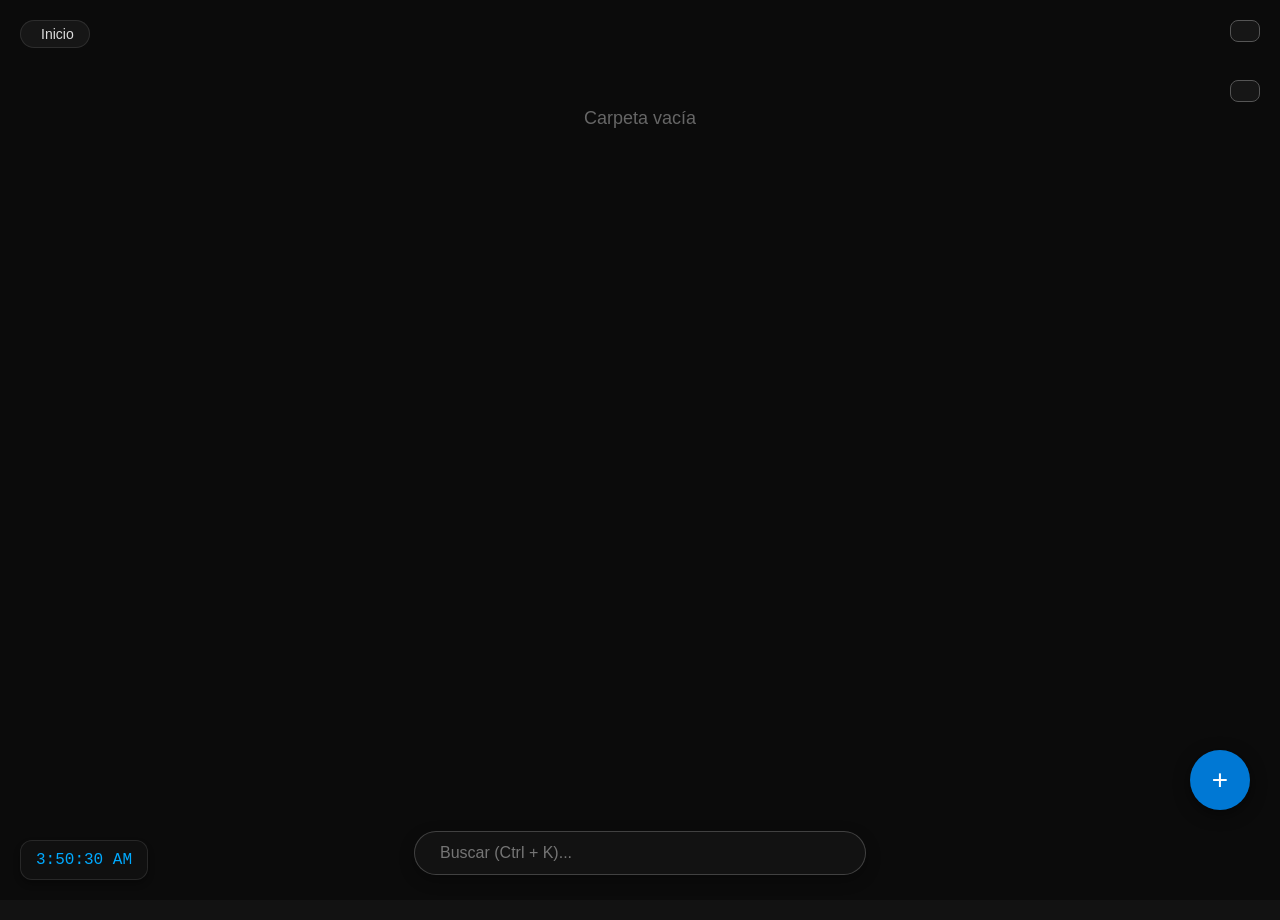
==== commit f21bcb5e: "index.html" ====
--- a/index.html
+++ b/index.html
@@ -15,24 +15,7 @@
       color: #e0e0e0; overflow-x: hidden; user-select: none;
       min-height: 100vh; transition: background 0.5s ease-in-out;
     }
-    .bg-overlay { position: fixed; top: 0; left: 0; width: 100%; height: 100%; background: rgba(0, 0, 0, 0.3); z-index: -1; pointer-events: none; }
-
-    /* RELOJ Y CLIMA */
-    #bottomWidget {
-      position: fixed; bottom: 20px; left: 20px;
-      display: flex; gap: 10px; z-index: 10;
-    }
-    .widget-box {
-      background: rgba(20, 20, 20, 0.6); color: #00aaff;
-      padding: 10px 15px; border-radius: 12px; font-family: monospace; font-size: 16px;
-      box-shadow: 0 4px 6px rgba(0, 0, 0, 0.3);
-      border: 1px solid rgba(255,255,255,0.1); backdrop-filter: blur(10px);
-      display: flex; align-items: center; gap: 8px;
-    }
-    /* Estilo para que el clima parezca clicable */
-    #weatherWidget { cursor: pointer; transition: background 0.2s; }
-    #weatherWidget:hover { background: rgba(40,40,40,0.8); color: #fff; }
-    #weatherIcon { font-size: 18px; color: #ffeb3b; }
+    .bg-overlay { position: fixed; top: 0; left: 0; width: 100%; height: 100%; background: rgba(0, 0, 0, 0.4); z-index: -1; pointer-events: none; }
 
     /* MENÚ LATERAL */
     #overlay { position: fixed; top: 0; left: 0; width: 100%; height: 100%; background: rgba(0, 0, 0, 0.6); display: none; z-index: 25; backdrop-filter: blur(4px); }
@@ -68,13 +51,18 @@
         display: flex; flex-direction: column; gap: 10px;
         pointer-events: none;
     }
-    
-    /* SALUDO FADE */
-    #greetingContainer {
-        transition: opacity 1.5s ease-out; opacity: 1; pointer-events: none;
-    }
-    #greetingBox { font-size: 24px; font-weight: 300; color: white; text-shadow: 0 2px 4px rgba(0,0,0,0.5); }
-    #quoteBox { font-size: 14px; font-style: italic; color: #aaa; margin-top: -5px; margin-bottom: 10px; }
+
+    /* RELOJ SOLO */
+    #bottomWidget {
+      position: fixed; bottom: 20px; left: 20px;
+      display: flex; gap: 10px; z-index: 10;
+    }
+    .widget-box {
+      background: rgba(20, 20, 20, 0.6); color: #00aaff;
+      padding: 10px 15px; border-radius: 12px; font-family: monospace; font-size: 16px;
+      box-shadow: 0 4px 6px rgba(0, 0, 0, 0.3);
+      border: 1px solid rgba(255,255,255,0.1); backdrop-filter: blur(10px);
+    }
 
     .nav-bar { display: flex; align-items: center; gap: 10px; flex-wrap: wrap; margin-bottom: 10px; pointer-events: auto; }
     
@@ -147,7 +135,7 @@
     #ytFrame { width: 100%; height: 100%; border: none; }
     #closeYt { position: absolute; top: -40px; right: 0; color: white; font-size: 30px; cursor: pointer; }
 
-    /* MODAL POEMA */
+    /* MODAL VERSÍCULO (Antes Poema) */
     #poemModal .modal-content { text-align: center; max-width: 500px; background: linear-gradient(135deg, #1e1e1e, #2a2a2a); border: 1px solid #555; }
     #poemBody { font-style: italic; font-size: 18px; line-height: 1.6; white-space: pre-wrap; margin: 20px 0; }
     #poemAuthor { font-weight: bold; color: #00aaff; display: block; margin-top: 10px; }
@@ -160,7 +148,7 @@
     
     input[type=checkbox] { accent-color: #00aaff; width: 16px; height: 16px; cursor: pointer; }
 
-    /* ESTILOS BOTON DE POEMA FLOTANTE */
+    /* ESTILOS BOTON DE POEMA/VERSÍCULO FLOTANTE */
     #quickPoemBtn {
         cursor: pointer; position:fixed; top:80px; right:20px; z-index:29; 
         background:rgba(30,30,30,0.6); color:#e040fb; border:1px solid #555; 
@@ -179,11 +167,6 @@
   <div class="bg-overlay"></div>
   
   <div class="header-area">
-      <div id="greetingContainer" style="display:none;">
-          <div id="greetingBox"></div>
-          <div id="quoteBox"></div>
-      </div>
-
       <div class="nav-bar">
           <button id="backBtn"><i class="fa-solid fa-arrow-left"></i></button>
           <div id="breadcrumbs"></div> 
@@ -191,16 +174,15 @@
       </div>
   </div>
 
-  <div id="bottomWidget" title="Clic para cambiar ubicación">
-      <div class="widget-box" id="clock">00:00:00</div>
-      <div class="widget-box" id="weatherWidget"><i class="fa-solid fa-cloud" id="weatherIcon"></i> <span id="tempText">--°C</span></div>
+  <div id="bottomWidget">
+    <div class="widget-box" id="clock">00:00:00</div>
   </div>
 
   <div id="overlay"></div>
   <input type="color" id="ctxColorInput" style="display:none;">
 
   <div id="contextMenu">
-    <button id="ctxOpenTab" style="display:none;"><i class="fa-solid fa-arrow-up-right-from-square"></i> Abrir pestaña</button>
+    <button id="ctxOpenTab" style="display:none;"><i class="fa-solid fa-arrow-up-right-from-square"></i> Abrir en Pestaña</button>
     <button id="ctxMove" style="display:none;"><i class="fa-solid fa-folder-tree"></i> Mover a...</button>
     <div class="separator" id="ctxSep1" style="display:none; height:1px; background:#444; margin:5px 0;"></div>
     <button id="ctxCopyLink" style="display:none;"><i class="fa-regular fa-copy"></i> Copiar URL</button>
@@ -223,7 +205,7 @@
     </div>
     
     <div class="menu-section">
-        <button class="menu-btn" id="poemBtn" style="color:#e040fb; display:none;"><i class="fa-solid fa-pen-nib"></i> Admin Poemas</button>
+        <button class="menu-btn" id="poemBtn" style="color:#e040fb; display:none;"><i class="fa-solid fa-book-bible"></i> Admin Versículos</button>
         <button class="menu-btn" id="statsBtn" style="color:#00e676;"><i class="fa-solid fa-chart-pie"></i> Estadísticas</button>
         <button class="menu-btn" id="changeBgBtn"><i class="fa-regular fa-image"></i> Fondos</button>
         <button class="menu-btn" id="trashBtn" style="color:#ff6b6b;"><i class="fa-solid fa-trash"></i> Papelera</button>
@@ -236,7 +218,7 @@
   </div>
 
   <button id="menuBtn"><i class="fa-solid fa-bars"></i></button>
-  <button id="quickPoemBtn"><i class="fa-solid fa-feather-pointed"></i></button>
+  <button id="quickPoemBtn"><i class="fa-solid fa-book-bible"></i></button>
 
   <div id="container"></div>
   <input type="text" id="searchBottom" placeholder="Buscar (Ctrl + K)...">
@@ -290,16 +272,22 @@
 
   <div class="modal" id="poemModal">
     <div class="modal-content">
-        <h3><i class="fa-solid fa-feather"></i> Momento Poético</h3>
+        <h3><i class="fa-solid fa-book-bible"></i> Palabra de Dios</h3>
         <div id="poemBody">Cargando...</div>
         <span id="poemAuthor"></span>
         
+        <div id="poemAdminControls" style="display:none; margin-top:15px; display:flex; gap:10px; justify-content:center;">
+             <button id="btnEditCurrentVerse" style="background:#0078d4; border:none; color:white; padding:5px 10px; border-radius:4px; cursor:pointer; font-size:12px;">Editar Este</button>
+             <button id="btnDeleteCurrentVerse" style="background:#d32f2f; border:none; color:white; padding:5px 10px; border-radius:4px; cursor:pointer; font-size:12px;">Eliminar Este</button>
+        </div>
+
         <div id="adminPoemArea" style="display:none; border-top:1px solid #444; margin-top:15px; padding-top:10px;">
             <div style="text-align:left; background:rgba(0,0,0,0.2); padding:10px; border-radius:8px;">
-                <h5 style="margin:0 0 5px 0; color:#00e676;">Panel Admin: Agregar Poema</h5>
-                <textarea id="newPoemContent" rows="3" placeholder="Escribe el poema..." style="font-size:12px;"></textarea>
-                <input type="text" id="newPoemAuthor" placeholder="Autor" style="margin-top:5px; font-size:12px;">
-                <button id="btnSavePoem" style="width:100%; margin-top:5px; background:#00e676; color:black; border:none; padding:5px; border-radius:4px; cursor:pointer;">Publicar Poema</button>
+                <h5 style="margin:0 0 5px 0; color:#00e676;" id="adminVerseTitle">Panel Admin: Agregar Versículo</h5>
+                <textarea id="newPoemContent" rows="3" placeholder="Escribe el versículo..." style="font-size:12px;"></textarea>
+                <input type="text" id="newPoemAuthor" placeholder="Libro / Capítulo / Versículo" style="margin-top:5px; font-size:12px;">
+                <button id="btnSavePoem" style="width:100%; margin-top:5px; background:#00e676; color:black; border:none; padding:5px; border-radius:4px; cursor:pointer;">Publicar Versículo</button>
+                <button id="btnCancelEditVerse" style="width:100%; margin-top:5px; background:#444; color:white; border:none; padding:5px; border-radius:4px; cursor:pointer; display:none;">Cancelar Edición</button>
             </div>
         </div>
 
@@ -361,15 +349,6 @@
     window.contextItem = null;
     window.currentUser = null;
 
-    // --- FRASES ---
-    const quotes = [
-        "El éxito es la suma de pequeños esfuerzos repetidos.",
-        "Hazlo ahora. A veces 'después' se convierte en 'nunca'.",
-        "La disciplina es el puente entre metas y logros.",
-        "Organiza tu mente, organiza tu vida.",
-        "No cuentes los días, haz que los días cuenten."
-    ];
-
     // --- ELEMENTOS DOM ---
     const container = document.getElementById("container");
     const searchBottom = document.getElementById("searchBottom");
@@ -385,11 +364,8 @@
     function init() {
         renderItems();
         updateClock();
-        fetchWeather();
-        checkGreetingDisplay();
         applyBackground();
         setInterval(updateClock, 1000);
-        setInterval(fetchWeather, 600000); // Actualizar clima cada 10 min
         
         // Auto newline en background
         document.getElementById("bgUrlInput").addEventListener('input', function(e) {
@@ -401,95 +377,25 @@
 
         // Atajos de teclado
         document.addEventListener('keydown', handleShortcuts);
-    }
-
-    // --- LOGICA DE SALUDO ---
-    function checkGreetingDisplay() {
-        const now = new Date();
-        const hour = now.getHours();
-        const dateStr = now.toLocaleDateString(); 
-        
-        let period = "Noche";
-        let greet = "Buenas noches";
-        if(hour >= 6 && hour < 12) { period = "Mañana"; greet = "Buenos días"; }
-        else if(hour >= 12 && hour < 20) { period = "Tarde"; greet = "Buenas tardes"; }
-
-        const storageKey = `seen_${dateStr}_${period}`;
-        const hasSeen = localStorage.getItem(storageKey);
-        const container = document.getElementById("greetingContainer");
-
-        if(!hasSeen) {
-            const name = window.currentUser ? window.currentUser.displayName.split(" ")[0] : "Usuario";
-            document.getElementById("greetingBox").textContent = `${greet}, ${name}.`;
-            document.getElementById("quoteBox").textContent = quotes[Math.floor(Math.random() * quotes.length)];
-            
-            container.style.display = "block";
-            setTimeout(() => {
-                container.style.opacity = "0";
-                setTimeout(() => {
-                    container.style.display = "none";
-                    localStorage.setItem(storageKey, "true");
-                }, 1500);
-            }, 4000);
-        } else {
-            container.style.display = "none";
-        }
+
+        // --- SOLUCION BUSQUEDA TIEMPO REAL ---
+        // Se agrega el evento input para renderizar mientras se escribe
+        searchBottom.addEventListener('input', () => {
+            renderItems(window.currentFolder);
+        });
+
+        // --- ARREGLO BOTON VACIAR PAPELERA ---
+        document.getElementById("headerEmptyTrashBtn").onclick = () => {
+            if(confirm("¿Estás seguro de vaciar la papelera? Esta acción no se puede deshacer.")) {
+                window.data = window.data.filter(i => i.parent !== 'trash');
+                if(window.saveData) window.saveData();
+                renderItems('trash');
+            }
+        };
     }
 
     function updateClock() {
         document.getElementById("clock").textContent = new Date().toLocaleTimeString();
-    }
-
-    // --- LOGICA CLIMA CONFIGURABLE ---
-    document.getElementById("weatherWidget").onclick = async () => {
-        const city = prompt("Configurar Ubicación:\nIngresa el nombre de tu ciudad (ej: Madrid, Buenos Aires):", window.weatherConfig.city || "");
-        if(city !== null && city.trim() !== "") {
-            document.getElementById("tempText").textContent = "Buscando...";
-            try {
-                // Usar Geocoding API de Open-Meteo
-                const geoRes = await fetch(`https://geocoding-api.open-meteo.com/v1/search?name=${encodeURIComponent(city)}&count=1&language=es&format=json`);
-                const geoData = await geoRes.json();
-                
-                if(geoData.results && geoData.results.length > 0) {
-                    const place = geoData.results[0];
-                    window.weatherConfig = { city: place.name, lat: place.latitude, lon: place.longitude };
-                    localStorage.setItem("weatherConfig", JSON.stringify(window.weatherConfig));
-                    if(window.saveData) window.saveData(); // Guardar en nube si hay user
-                    fetchWeather();
-                } else {
-                    alert("Ciudad no encontrada.");
-                    document.getElementById("tempText").textContent = "Error";
-                }
-            } catch(e) {
-                console.error(e);
-                alert("Error de conexión al buscar ciudad.");
-            }
-        }
-    };
-
-    async function fetchWeather() {
-        // Prioridad: Configuración manual -> GPS -> Fallback
-        let lat, lon;
-        
-        if (window.weatherConfig.lat && window.weatherConfig.lon) {
-            lat = window.weatherConfig.lat;
-            lon = window.weatherConfig.lon;
-            getWeatherFromApi(lat, lon);
-        } else if(navigator.geolocation) {
-            navigator.geolocation.getCurrentPosition(pos => {
-                getWeatherFromApi(pos.coords.latitude, pos.coords.longitude);
-            }, () => { document.getElementById("tempText").textContent = "Clic para config."; });
-        } else {
-            document.getElementById("tempText").textContent = "N/A";
-        }
-    }
-
-    async function getWeatherFromApi(lat, lon) {
-        try {
-            const res = await fetch(`https://api.open-meteo.com/v1/forecast?latitude=${lat}&longitude=${lon}&current_weather=true`);
-            const data = await res.json();
-            document.getElementById("tempText").textContent = `${data.current_weather.temperature}°C`;
-        } catch(e) { document.getElementById("tempText").textContent = "Error"; }
     }
 
     // --- LOGICA PRINCIPAL DE RENDERIZADO ---
@@ -497,7 +403,10 @@
         container.innerHTML = "";
         const isTrash = folderId === 'trash';
         
-        headerEmpty.style.display = (isTrash && window.data.some(i=>i.parent==='trash')) ? 'block' : 'none';
+        // Mostrar botón vaciar solo si estamos en papelera y tiene items
+        const trashHasItems = window.data.some(i => i.parent === 'trash');
+        headerEmpty.style.display = (isTrash && trashHasItems) ? 'block' : 'none';
+        
         backBtn.style.display = folderId ? 'block' : 'none';
         
         updateBreadcrumbs();
@@ -673,19 +582,25 @@
     window.applyBackground = function() {
         const conf = window.bgConfig;
         if(!conf || conf.length === 0) return;
+        
+        // --- ARREGLO FONDOS ---
+        // Filtrar URLs vacías o inválidas para evitar parpadeo negro
+        const validConf = conf.filter(u => u && u.trim().length > 5);
+        if(validConf.length === 0) return;
+
         let url;
-        if(conf.length === 1) url = conf[0];
+        if(validConf.length === 1) url = validConf[0];
         else {
             const cur = document.body.style.backgroundImage;
-            do { url = conf[Math.floor(Math.random() * conf.length)]; } while (conf.length > 1 && cur.includes(url));
-        }
-        document.body.style.backgroundImage = `url('${url}')`;
+            do { url = validConf[Math.floor(Math.random() * validConf.length)]; } while (validConf.length > 1 && cur.includes(url));
+        }
+        document.body.style.backgroundImage = `url("${url.trim()}")`;
     }
 
     window.normalizeText = (t) => t ? t.normalize("NFD").replace(/[\u0300-\u036f]/g, "").toLowerCase() : "";
     window.getRandomColor = () => { const l="0123456789ABCDEF"; let c="#"; for(let i=0;i<6;i++) c+=l[Math.floor(Math.random()*16)]; return c; };
 
-    // --- CONTEXT MENU (Sin cambios mayores) ---
+    // --- CONTEXT MENU ---
     function showContextMenu(e, item) {
         e.preventDefault(); contextItem = item;
         const isTrash = item.parent === 'trash';
@@ -706,6 +621,12 @@
         if(x+220 > window.innerWidth) x-=220; if(y+350 > window.innerHeight) y-=350;
         contextMenu.style.left=`${x}px`; contextMenu.style.top=`${y}px`;
     }
+
+    // --- ARREGLO ABRIR EN PESTAÑA ---
+    document.getElementById("ctxOpenTab").onclick = () => {
+        window.open(contextItem.link, '_blank');
+        contextMenu.style.display="none";
+    };
 
     document.getElementById("ctxMove").onclick = () => {
         const select = document.getElementById("moveSelect");
@@ -843,7 +764,6 @@
             <strong>En Papelera:</strong> ${trash}<br>
             <hr style="border-color:#555">
             <strong>Usuario:</strong> ${window.currentUser ? window.currentUser.displayName : 'Local'}<br>
-            <strong>Ubicación Clima:</strong> ${window.weatherConfig.city || 'Auto (GPS)'}
         `;
         document.getElementById("statsContent").innerHTML = html;
         document.getElementById("statsModal").style.display = 'flex';
@@ -897,7 +817,7 @@
   <script type="module">
     import { initializeApp } from "https://www.gstatic.com/firebasejs/10.8.0/firebase-app.js";
     import { getAuth, signInWithPopup, GoogleAuthProvider, signOut, onAuthStateChanged } from "https://www.gstatic.com/firebasejs/10.8.0/firebase-auth.js";
-    import { getFirestore, doc, getDoc, setDoc, collection, addDoc, getDocs } from "https://www.gstatic.com/firebasejs/10.8.0/firebase-firestore.js";
+    import { getFirestore, doc, getDoc, setDoc, collection, addDoc, getDocs, deleteDoc, updateDoc } from "https://www.gstatic.com/firebasejs/10.8.0/firebase-firestore.js";
 
     // --- CONFIGURACION FIREBASE ---
     const firebaseConfig = {
@@ -932,8 +852,6 @@
             btnLogin.style.display = "none";
             btnLogout.style.display = "flex";
             
-            checkGreetingDisplay();
-
             // --- Lógica de Roles ---
             let isGlobalAdmin = false;
             try {
@@ -951,7 +869,6 @@
                     if(userData.viewMode) window.viewMode = userData.viewMode;
                     if(userData.weatherConfig) {
                         window.weatherConfig = JSON.parse(userData.weatherConfig);
-                        fetchWeather(); // Refrescar clima con datos de nube
                     }
                     window.renderItems(window.currentFolder);
 
@@ -996,8 +913,6 @@
             // Ocultar botón admin
             document.getElementById("poemBtn").style.display = "none";
             
-            checkGreetingDisplay();
-            
             window.saveData = function() {
                 localStorage.setItem("linksData", JSON.stringify(window.data));
                 localStorage.setItem("folderPINs", JSON.stringify(window.folderPINs));
@@ -1008,61 +923,127 @@
         }
     });
 
-    // --- LOGICA DE POEMAS (FIRESTORE PUBLICO) ---
-    // Función común para cargar poema
+    // --- LOGICA DE VERSÍCULOS (CON EDICIÓN ADMIN) ---
+    let currentVerseId = null; // Variable para saber qué versículo se está viendo
+
     async function fetchRandomPoem(isAdminMode) {
         document.getElementById("poemModal").style.display = "flex";
-        document.getElementById("poemBody").textContent = "Buscando inspiración...";
+        document.getElementById("poemBody").textContent = "Buscando palabra...";
         document.getElementById("poemAuthor").textContent = "";
         
-        // Controlar visibilidad del admin area según el modo
-        const adminArea = document.getElementById("adminPoemArea");
-        if(isAdminMode) {
-            adminArea.style.display = "block";
-        } else {
-            adminArea.style.display = "none";
-        }
+        // Reset Admin UI
+        document.getElementById("adminPoemArea").style.display = isAdminMode ? "block" : "none";
+        document.getElementById("poemAdminControls").style.display = "none"; // Se muestra solo si hay versículo y es admin
+        
+        // Reset Form
+        document.getElementById("newPoemContent").value = "";
+        document.getElementById("newPoemAuthor").value = "";
+        document.getElementById("btnSavePoem").textContent = "Publicar Versículo";
+        document.getElementById("adminVerseTitle").textContent = "Panel Admin: Agregar Versículo";
+        document.getElementById("btnCancelEditVerse").style.display = "none";
+        currentVerseId = null;
 
         try {
             const querySnapshot = await getDocs(collection(db, "public_poems"));
             const poems = [];
-            querySnapshot.forEach((doc) => poems.push(doc.data()));
+            querySnapshot.forEach((doc) => {
+                const d = doc.data();
+                d.id = doc.id; // GUARDAR EL ID
+                poems.push(d);
+            });
             
             if(poems.length > 0) {
                 const randomPoem = poems[Math.floor(Math.random() * poems.length)];
                 document.getElementById("poemBody").textContent = randomPoem.content;
                 document.getElementById("poemAuthor").textContent = "- " + randomPoem.author;
+                currentVerseId = randomPoem.id; // Guardamos ID actual
+
+                // Si es admin, mostrar controles para ESTE versículo
+                if(isAdminMode) {
+                    document.getElementById("poemAdminControls").style.display = "flex";
+                }
+
             } else {
-                document.getElementById("poemBody").textContent = "No hay poemas aún.";
+                document.getElementById("poemBody").textContent = "No hay versículos guardados aún.";
             }
         } catch(e) {
-            document.getElementById("poemBody").textContent = "Caminante, no hay camino,\nse hace camino al andar.";
-            document.getElementById("poemAuthor").textContent = "- Antonio Machado";
+            // Fallback Bíblico
+            document.getElementById("poemBody").textContent = "Jehová es mi pastor; nada me faltará.\nEn lugares de delicados pastos me hará descansar;\nJunto a aguas de reposo me pastoreará.";
+            document.getElementById("poemAuthor").textContent = "- Salmos 23:1-2";
         }
     }
 
     // 1. Botón Flotante (PARA TODOS - SOLO LECTURA)
     document.getElementById("quickPoemBtn").onclick = () => {
-        fetchRandomPoem(false); // false = modo solo lectura
+        fetchRandomPoem(false); 
     };
 
     // 2. Botón Menú (SOLO ADMIN - GESTION)
     document.getElementById("poemBtn").onclick = () => {
-        fetchRandomPoem(true); // true = modo admin (mostrar form de agregar)
-    };
-
-    // Agregar Poema (Solo funciona si eres Admin y el área está visible)
+        fetchRandomPoem(true); 
+    };
+
+    // --- FUNCIONES ADMIN VERSÍCULOS ---
+    
+    // Botón Eliminar
+    document.getElementById("btnDeleteCurrentVerse").onclick = async () => {
+        if(!currentVerseId) return;
+        if(confirm("¿Eliminar este versículo permanentemente?")) {
+            try {
+                await deleteDoc(doc(db, "public_poems", currentVerseId));
+                alert("Eliminado.");
+                fetchRandomPoem(true); // Recargar otro
+            } catch(e) { alert("Error al eliminar."); }
+        }
+    }
+
+    // Botón Editar (Carga datos en el form)
+    document.getElementById("btnEditCurrentVerse").onclick = () => {
+        if(!currentVerseId) return;
+        const content = document.getElementById("poemBody").textContent;
+        const author = document.getElementById("poemAuthor").textContent.replace("- ", "");
+        
+        document.getElementById("newPoemContent").value = content;
+        document.getElementById("newPoemAuthor").value = author;
+        document.getElementById("btnSavePoem").textContent = "Guardar Cambios";
+        document.getElementById("adminVerseTitle").textContent = "Editando Versículo";
+        document.getElementById("btnCancelEditVerse").style.display = "block";
+        document.getElementById("newPoemContent").focus();
+    }
+
+    document.getElementById("btnCancelEditVerse").onclick = () => {
+        document.getElementById("newPoemContent").value = "";
+        document.getElementById("newPoemAuthor").value = "";
+        document.getElementById("btnSavePoem").textContent = "Publicar Versículo";
+        document.getElementById("adminVerseTitle").textContent = "Panel Admin: Agregar Versículo";
+        document.getElementById("btnCancelEditVerse").style.display = "none";
+    }
+
+    // Guardar (Crear o Actualizar)
     document.getElementById("btnSavePoem").onclick = async () => {
         const content = document.getElementById("newPoemContent").value;
         const author = document.getElementById("newPoemAuthor").value;
+        const isEditing = document.getElementById("btnSavePoem").textContent === "Guardar Cambios";
+
         if(content && author) {
             try {
-                await addDoc(collection(db, "public_poems"), { content, author, date: Date.now() });
-                alert("Poema publicado");
-                document.getElementById("newPoemContent").value = "";
-                document.getElementById("newPoemAuthor").value = "";
-                // Refrescar para ver el nuevo (o uno random)
-                fetchRandomPoem(true);
+                if(isEditing && currentVerseId) {
+                    // ACTUALIZAR
+                    await updateDoc(doc(db, "public_poems", currentVerseId), { content, author });
+                    alert("Versículo actualizado.");
+                    // Actualizar vista actual sin recargar todo
+                    document.getElementById("poemBody").textContent = content;
+                    document.getElementById("poemAuthor").textContent = "- " + author;
+                    // Reset form
+                    document.getElementById("btnCancelEditVerse").click();
+                } else {
+                    // CREAR NUEVO
+                    await addDoc(collection(db, "public_poems"), { content, author, date: Date.now() });
+                    alert("Versículo publicado.");
+                    document.getElementById("newPoemContent").value = "";
+                    document.getElementById("newPoemAuthor").value = "";
+                    fetchRandomPoem(true);
+                }
             } catch(e) { alert("Error: No tienes permisos."); }
         }
     }
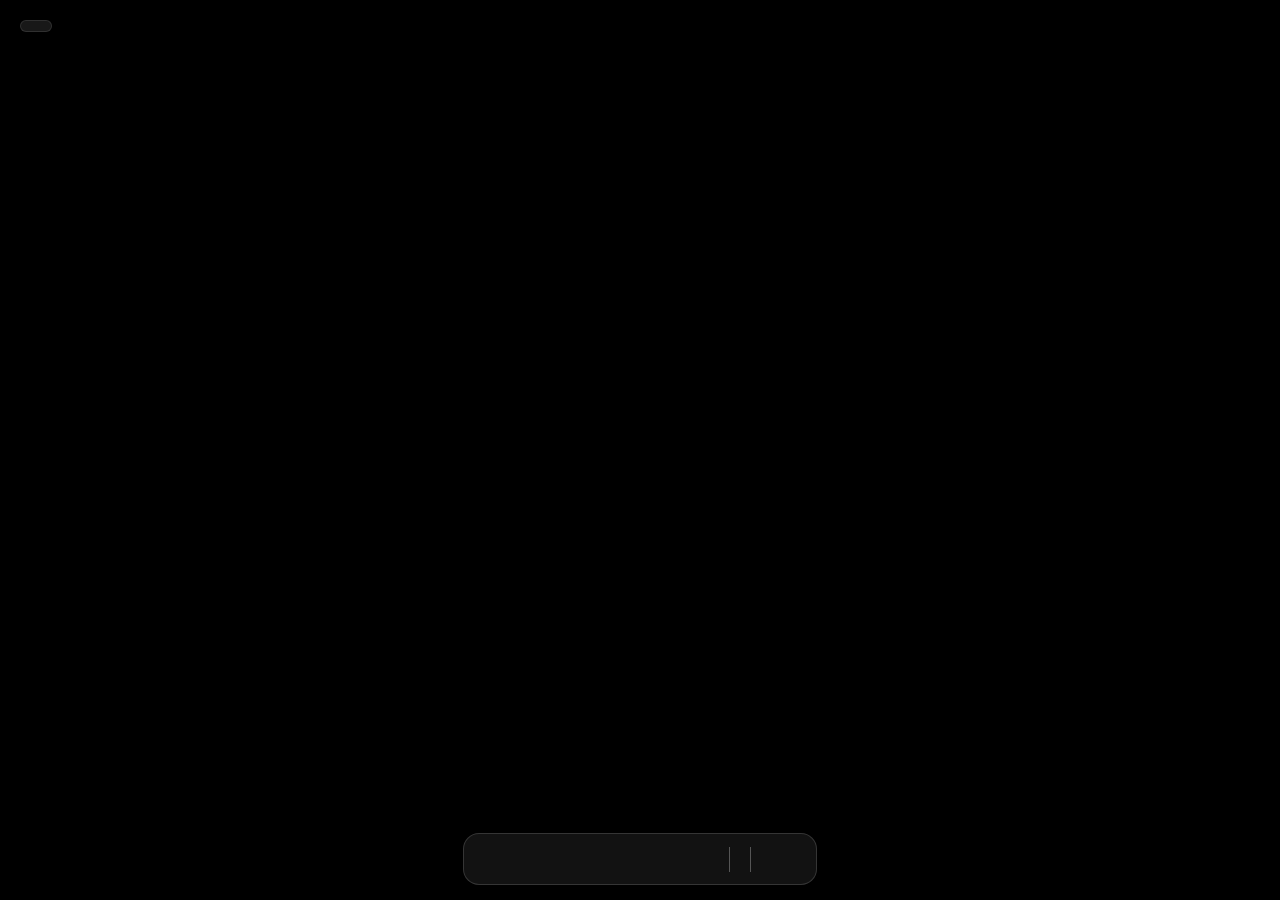
==== commit 8f22879c: "Add files via upload" ====
--- a/index.html
+++ b/index.html
@@ -3,1050 +3,232 @@
 <head>
   <meta charset="UTF-8">
   <meta name="viewport" content="width=device-width, initial-scale=1.0">
-  <title>Organizador Ultimate OS</title>
+  <title>Organizador</title>
   <script src="https://kit.fontawesome.com/3846a067f2.js" crossorigin="anonymous"></script>
-  <style>
-    /* --- ESTILOS GENERALES & GLASSMORPHISM --- */
-    body {
-      font-family: 'Segoe UI', Tahoma, Geneva, Verdana, sans-serif;
-      margin: 0; padding: 0;
-      background-color: #121212;
-      background-size: cover; background-position: center; background-attachment: fixed;
-      color: #e0e0e0; overflow-x: hidden; user-select: none;
-      min-height: 100vh; transition: background 0.5s ease-in-out;
-    }
-    .bg-overlay { position: fixed; top: 0; left: 0; width: 100%; height: 100%; background: rgba(0, 0, 0, 0.4); z-index: -1; pointer-events: none; }
-
-    /* MENÚ LATERAL */
-    #overlay { position: fixed; top: 0; left: 0; width: 100%; height: 100%; background: rgba(0, 0, 0, 0.6); display: none; z-index: 25; backdrop-filter: blur(4px); }
-    #sideMenu {
-      position: fixed; top: 0; right: 0; width: 300px; height: 100%;
-      background: rgba(30, 30, 30, 0.85); color: white; padding: 20px;
-      box-shadow: -5px 0 15px rgba(0, 0, 0, 0.7); display: none;
-      flex-direction: column; gap: 15px; z-index: 30; overflow-y: auto;
-      backdrop-filter: blur(15px); border-left: 1px solid rgba(255,255,255,0.1);
-    }
-    #sideMenu h3 { margin: 0 0 10px 0; text-align: center; border-bottom: 1px solid #555; padding-bottom: 10px; }
-
-    /* USER SECTION */
-    #userSection {
-        background: rgba(255,255,255,0.05); padding: 15px; border-radius: 12px; border: 1px solid rgba(255,255,255,0.1);
-        text-align: center; margin-bottom: 10px;
-    }
-    #userAvatar { width: 60px; height: 60px; border-radius: 50%; margin: 0 auto 10px auto; display: none; border: 2px solid #00aaff; }
-    .auth-btn { width: 100%; padding: 10px; border-radius: 8px; cursor: pointer; border: none; font-weight: bold; display: flex; align-items: center; justify-content: center; gap: 8px; transition: 0.2s; }
-    #btnLogin { background: #4285F4; color: white; }
-    #btnLogout { background: rgba(211, 47, 47, 0.8); color: white; display: none; }
-    
-    .menu-btn {
-      background: rgba(255,255,255,0.05); color: white; border: 1px solid rgba(255,255,255,0.1);
-      border-radius: 8px; padding: 12px 15px; cursor: pointer;
-      width: 100%; text-align: left; display: flex; justify-content: space-between; transition: all 0.2s;
-    }
-    .menu-btn:hover { background: rgba(255,255,255,0.15); border-color: #0078d4; transform: translateX(5px); }
-
-    /* HEADER AREA */
-    .header-area {
-        margin-top: 20px; padding: 0 20px;
-        display: flex; flex-direction: column; gap: 10px;
-        pointer-events: none;
-    }
-
-    /* RELOJ SOLO */
-    #bottomWidget {
-      position: fixed; bottom: 20px; left: 20px;
-      display: flex; gap: 10px; z-index: 10;
-    }
-    .widget-box {
-      background: rgba(20, 20, 20, 0.6); color: #00aaff;
-      padding: 10px 15px; border-radius: 12px; font-family: monospace; font-size: 16px;
-      box-shadow: 0 4px 6px rgba(0, 0, 0, 0.3);
-      border: 1px solid rgba(255,255,255,0.1); backdrop-filter: blur(10px);
-    }
-
-    .nav-bar { display: flex; align-items: center; gap: 10px; flex-wrap: wrap; margin-bottom: 10px; pointer-events: auto; }
-    
-    /* BREADCRUMBS MODIFICADO */
-    #breadcrumbs {
-        display: flex; align-items: center; gap: 8px; background: rgba(30,30,30,0.6);
-        padding: 5px 15px; border-radius: 20px; backdrop-filter: blur(5px); border: 1px solid rgba(255,255,255,0.1);
-        font-size: 14px; color: #ddd;
-    }
-    .crumb { cursor: pointer; transition: color 0.2s; display: flex; align-items: center; gap:5px; }
-    .crumb:hover { color: #00aaff; text-decoration: underline; }
-    .crumb-sep { color: #666; font-size: 10px; }
-    
-    #backBtn, #headerEmptyTrashBtn {
-      background: rgba(30, 30, 30, 0.8); color: white; border: 1px solid #555; border-radius: 8px; 
-      padding: 8px 15px; cursor: pointer; display: none; font-weight: bold; backdrop-filter: blur(5px);
-    }
-    #headerEmptyTrashBtn { background: rgba(220, 53, 69, 0.8); border-color: #ff6b6b; }
-
-    /* CONTENEDOR PRINCIPAL */
-    #container { display: flex; flex-wrap: wrap; padding: 0 20px 20px 20px; gap: 20px; justify-content: flex-start; align-content: flex-start; min-height: 50vh;}
-    #container.list-mode { flex-direction: column; align-items: center; }
-
-    /* ITEMS */
-    .item {
-      width: 110px; text-align: center; cursor: grab; position: relative; 
-      background: rgba(30, 30, 30, 0.5); border-radius: 16px; padding: 15px 10px; 
-      transition: transform 0.2s, background 0.2s, box-shadow 0.2s; 
-      border: 1px solid rgba(255,255,255,0.05); backdrop-filter: blur(8px);
-    }
-    .item:hover { 
-        transform: translateY(-5px); background: rgba(40, 40, 40, 0.8); 
-        box-shadow: 0 10px 20px rgba(0,0,0,0.3); border-color: rgba(255,255,255,0.2);
-    }
-    .item.list-view { width: 95%; max-width: 900px; display: flex; flex-direction: row; align-items: center; text-align: left; height: auto; padding: 10px 20px; }
-    
-    .icon-box { 
-        width: 70px; height: 70px; border-radius: 14px; display: flex; align-items: center; justify-content: center; 
-        background: rgba(255, 255, 255, 0.03); margin: 0 auto; pointer-events: none; 
-        box-shadow: inset 0 0 10px rgba(0,0,0,0.2);
-    }
-    .item.list-view .icon-box { margin: 0 15px 0 0; width: 40px; height: 40px; }
-    .icon-box i { font-size: 35px; } .icon-box img { width: 100%; height: 100%; object-fit: cover; border-radius: 14px; }
-    .item-title { margin-top: 10px; font-size: 13px; font-weight: 500; text-shadow: 0 1px 2px black; word-break: break-word; line-height: 1.3; }
-
-    /* MENU CONTEXTUAL */
-    #contextMenu { display: none; position: absolute; z-index: 100; width: 220px; background: rgba(35,35,35,0.95); border: 1px solid #555; box-shadow: 0 8px 20px rgba(0,0,0,0.6); border-radius: 8px; overflow: hidden; backdrop-filter: blur(10px); }
-    #contextMenu button { width: 100%; background: none; border: none; color: #eee; padding: 10px 15px; text-align: left; cursor: pointer; display: flex; align-items: center; gap: 10px; font-size: 14px; }
-    #contextMenu button:hover { background: #0078d4; color: white; }
-
-    /* FLOTANTES */
-    #addBtn { position: fixed; bottom: 90px; right: 30px; background: #0078d4; color: white; border: none; border-radius: 50%; width: 60px; height: 60px; font-size: 28px; cursor: pointer; box-shadow: 0 4px 15px rgba(0, 0, 0, 0.5); z-index: 5; transition: transform 0.2s; }
-    #addBtn:hover { transform: scale(1.1) rotate(90deg); }
-    .add-options { position: fixed; bottom: 160px; right: 38px; display: none; flex-direction: column; gap: 15px; z-index: 5; }
-    .add-options button { background: #2a2a2a; color: white; border: 1px solid #555; border-radius: 50%; width: 45px; height: 45px; cursor: pointer; font-size: 18px; display: flex; align-items: center; justify-content: center; box-shadow: 0 4px 10px rgba(0,0,0,0.5); }
-
-    /* BUSCADOR */
-    #searchBottom { position: fixed; bottom: 25px; left: 50%; transform: translateX(-50%); width: 40%; max-width: 400px; padding: 12px 25px; border-radius: 30px; border: 1px solid rgba(255,255,255,0.2); font-size: 16px; background: rgba(20, 20, 20, 0.8); color: white; z-index: 2; outline: none; backdrop-filter: blur(10px); box-shadow: 0 5px 15px rgba(0,0,0,0.3); transition: width 0.3s; }
-    #searchBottom:focus { width: 50%; border-color: #00aaff; background: rgba(30,30,30,0.95); }
-
-    /* MODALES */
-    .modal { display: none; position: fixed; z-index: 50; left: 0; top: 0; width: 100%; height: 100%; background: rgba(0, 0, 0, 0.7); justify-content: center; align-items: center; backdrop-filter: blur(5px); }
-    .modal-content { background: #1e1e1e; color: white; padding: 25px; border-radius: 16px; width: 350px; display: flex; flex-direction: column; gap: 15px; border: 1px solid #444; box-shadow: 0 20px 50px rgba(0,0,0,0.5); }
-    .modal-content input, .modal-content textarea, .modal-content select { width: 100%; padding: 12px; border-radius: 8px; border: 1px solid #444; background: #252525; color: white; outline: none; box-sizing: border-box; }
-    .modal-btn-group { display: flex; gap: 10px; margin-top: 10px; }
-    .modal-btn-group button { flex: 1; padding: 12px; border: none; border-radius: 8px; cursor: pointer; font-weight: bold; }
-    
-    /* MODAL YOUTUBE */
-    #ytModal .modal-content { width: 80%; max-width: 900px; height: auto; aspect-ratio: 16/9; padding: 0; background: black; overflow: hidden; }
-    #ytFrame { width: 100%; height: 100%; border: none; }
-    #closeYt { position: absolute; top: -40px; right: 0; color: white; font-size: 30px; cursor: pointer; }
-
-    /* MODAL VERSÍCULO (Antes Poema) */
-    #poemModal .modal-content { text-align: center; max-width: 500px; background: linear-gradient(135deg, #1e1e1e, #2a2a2a); border: 1px solid #555; }
-    #poemBody { font-style: italic; font-size: 18px; line-height: 1.6; white-space: pre-wrap; margin: 20px 0; }
-    #poemAuthor { font-weight: bold; color: #00aaff; display: block; margin-top: 10px; }
-
-    /* EDITOR DE NOTAS */
-    .modal-content.large { width: 90%; max-width: 900px; height: 85vh; padding: 0; overflow: hidden; display: flex; flex-direction: column; }
-    .editor-header { background: #252525; padding: 15px 20px; display: flex; align-items: center; border-bottom: 1px solid #333; gap: 15px; }
-    #editor { flex: 1; background: #121212; padding: 30px; overflow-y: auto; outline: none; line-height: 1.6; color: #ddd; font-size: 16px; }
-    .editor-toolbar { display: flex; gap: 5px; background: #1e1e1e; padding: 8px 10px; border-bottom: 1px solid #333; flex-wrap: wrap; }
-    
-    input[type=checkbox] { accent-color: #00aaff; width: 16px; height: 16px; cursor: pointer; }
-
-    /* ESTILOS BOTON DE POEMA/VERSÍCULO FLOTANTE */
-    #quickPoemBtn {
-        cursor: pointer; position:fixed; top:80px; right:20px; z-index:29; 
-        background:rgba(30,30,30,0.6); color:#e040fb; border:1px solid #555; 
-        border-radius:8px; padding:10px 14px; font-size:20px; backdrop-filter:blur(5px);
-        transition: transform 0.2s, background 0.2s;
-    }
-    #quickPoemBtn:hover { transform: scale(1.1); background: rgba(50,50,50,0.8); }
-
-    #menuBtn { cursor: pointer; position:fixed; top:20px; right:20px; z-index:30; background:rgba(30,30,30,0.6); color:white; border:1px solid #555; border-radius:8px; padding:10px 14px; font-size:20px; backdrop-filter:blur(5px); }
-
-  </style>
+  <link rel="stylesheet" href="style.css">
 </head>
 
 <body>
 
-  <div class="bg-overlay"></div>
-  
+  <div id="bgImageLayer" class="bg-layer"></div>
+  <div class="bg-layer"><video id="bgVideo" autoplay loop muted playsinline></video></div>
+  <div class="bg-layer"><iframe id="bgYoutubeFrame" allow="autoplay; encrypted-media" allowfullscreen></iframe></div>
+
   <div class="header-area">
       <div class="nav-bar">
-          <button id="backBtn"><i class="fa-solid fa-arrow-left"></i></button>
+          <button id="backBtn" data-tooltip="Volver"><i class="fa-solid fa-arrow-left"></i></button>
           <div id="breadcrumbs"></div> 
-          <button id="headerEmptyTrashBtn"><i class="fa-solid fa-fire"></i> Vaciar Papelera</button>
-      </div>
-  </div>
-
-  <div id="bottomWidget">
-    <div class="widget-box" id="clock">00:00:00</div>
-  </div>
-
-  <div id="overlay"></div>
-  <input type="color" id="ctxColorInput" style="display:none;">
-
-  <div id="contextMenu">
-    <button id="ctxOpenTab" style="display:none;"><i class="fa-solid fa-arrow-up-right-from-square"></i> Abrir en Pestaña</button>
-    <button id="ctxMove" style="display:none;"><i class="fa-solid fa-folder-tree"></i> Mover a...</button>
-    <div class="separator" id="ctxSep1" style="display:none; height:1px; background:#444; margin:5px 0;"></div>
-    <button id="ctxCopyLink" style="display:none;"><i class="fa-regular fa-copy"></i> Copiar URL</button>
-    <button id="ctxColor" style="display:none;"><i class="fa-solid fa-palette"></i> Cambiar Color</button>
-    <button id="ctxDuplicate"><i class="fa-regular fa-clone"></i> Duplicar</button>
-    <button id="ctxEdit"><i class="fa-solid fa-pen"></i> Editar</button>
-    <div class="separator" style="height:1px; background:#444; margin:5px 0;"></div>
-    <button id="ctxDelete" style="color:#ff6b6b;"><i class="fa-solid fa-trash"></i> Papelera</button>
-    <button id="ctxRestore" style="display:none; color:#4caf50;"><i class="fa-solid fa-trash-arrow-up"></i> Restaurar</button>
-    <button id="ctxPermDelete" style="display:none; color:#ff4444;"><i class="fa-solid fa-ban"></i> Eliminar</button>
-  </div>
-
-  <div id="sideMenu">
-    <h3><i class="fa-solid fa-layer-group"></i> Sistema</h3>
-    <div id="userSection">
-        <img id="userAvatar" src="" alt="User">
-        <span id="userName">Invitado</span>
-        <button id="btnLogin" class="auth-btn"><i class="fa-brands fa-google"></i> Acceder</button>
-        <button id="btnLogout" class="auth-btn"><i class="fa-solid fa-right-from-bracket"></i> Salir</button>
-    </div>
-    
-    <div class="menu-section">
-        <button class="menu-btn" id="poemBtn" style="color:#e040fb; display:none;"><i class="fa-solid fa-book-bible"></i> Admin Versículos</button>
-        <button class="menu-btn" id="statsBtn" style="color:#00e676;"><i class="fa-solid fa-chart-pie"></i> Estadísticas</button>
-        <button class="menu-btn" id="changeBgBtn"><i class="fa-regular fa-image"></i> Fondos</button>
-        <button class="menu-btn" id="trashBtn" style="color:#ff6b6b;"><i class="fa-solid fa-trash"></i> Papelera</button>
-    </div>
-
-    <div class="menu-section">
-        <h3>Vista</h3>
-        <button class="menu-btn" id="toggleViewBtn"><i class="fa-solid fa-list"></i> Cambiar Diseño</button>
-    </div>
-  </div>
-
-  <button id="menuBtn"><i class="fa-solid fa-bars"></i></button>
-  <button id="quickPoemBtn"><i class="fa-solid fa-book-bible"></i></button>
+          <button id="headerEmptyTrashBtn" data-tooltip="Borrar todo"><i class="fa-solid fa-fire"></i> Quemar basura</button>
+      </div>
+  </div>
+
+  <div id="searchContainer"><input type="text" id="searchTop" placeholder="Escribi para buscar..."></div>
+
+  <div id="gamesMenu" class="popup-menu">
+      <button onclick="window.open('https://juegos-pc.github.io/inicio/', '_self')"><i class="fa-solid fa-play"></i> Jugar</button>
+      <button onclick="window.open('https://juegos-pc.github.io/inicio/', '_self')"><i class="fa-solid fa-download"></i> Descargar</button>
+  </div>
+
+  <div id="taskbar">
+      <div class="task-icon" id="btnSearchToggle" data-tooltip="Buscar"><i class="fa-solid fa-magnifying-glass"></i></div>
+      <div class="task-icon" id="btnSettingsToggle" data-tooltip="Configuracion"><i class="fa-solid fa-gear"></i></div>
+      
+      <div class="task-icon" id="btnAddNew" data-tooltip="Agregar" style="color:#00e676;"><i class="fa-solid fa-plus"></i></div>
+      
+      <div class="task-icon" id="btnGames" data-tooltip="Juegos" style="color:#f50057;"><i class="fa-solid fa-gamepad"></i></div>
+      <div class="task-icon" id="trashBtn" data-tooltip="Basura" style="color:#ff6b6b;"><i class="fa-regular fa-trash-can"></i></div>
+      <div class="task-sep"></div>
+      <div id="pinnedContainer" style="display:flex; gap:10px;"></div>
+      <div class="task-sep"></div>
+      <div class="task-icon" id="viewVersesBtn" data-tooltip="Ver Versiculo" style="color:#e040fb;"><i class="fa-solid fa-book-bible"></i></div>
+      <div class="task-icon" id="poemBtn" data-tooltip="Admin Versiculos" style="display:none; color:#00e676;"><i class="fa-solid fa-user-tie"></i></div>
+  </div>
+
+  <div id="newItemMenu" class="popup-menu">
+      <button id="menuNewFolder"><i class="fa-solid fa-folder" style="color:#FFD700"></i> Carpeta</button>
+      <button id="menuNewLink"><i class="fa-solid fa-link" style="color:#00aaff"></i> Enlace</button>
+      <button id="menuNewNote"><i class="fa-solid fa-file-lines" style="color:#4caf50"></i> Nota</button>
+  </div>
 
   <div id="container"></div>
-  <input type="text" id="searchBottom" placeholder="Buscar (Ctrl + K)...">
-
-  <button id="addBtn">+</button>
-  <div class="add-options" id="addOptions">
-    <div style="position:relative"><span class="tooltip">Carpeta (Alt+F)</span><button id="addFolderBtn" style="color:#FFD700"><i class="fa-solid fa-folder"></i></button></div>
-    <div style="position:relative"><span class="tooltip">Enlace (Alt+L)</span><button id="addLinkBtn" style="color:#00aaff"><i class="fa-solid fa-link"></i></button></div>
-    <div style="position:relative"><span class="tooltip">Nota (Alt+N)</span><button id="addNoteBtn" style="color:#4caf50"><i class="fa-solid fa-file-lines"></i></button></div>
-  </div>
-
-  <div class="modal" id="bgModal">
+
+  <div class="modal" id="modal">
     <div class="modal-content">
-        <h3><i class="fa-regular fa-image"></i> Gestión de Fondos</h3>
-        <p style="font-size:12px; color:#aaa;">Pega enlaces de imagen.</p>
-        <textarea id="bgUrlInput" rows="8" placeholder="https://..."></textarea>
-        <div class="modal-btn-group">
-            <button id="btnApplyBg" style="background:#0078d4;">Guardar</button>
-            <button id="btnCloseBg" style="background:#333;">Cerrar</button>
-        </div>
-    </div>
-  </div>
-
-  <div class="modal" id="statsModal">
-    <div class="modal-content">
-        <h3><i class="fa-solid fa-chart-pie"></i> Estadísticas</h3>
-        <div id="statsContent" style="line-height:1.8;"></div>
-        <button id="closeStats" style="background:#333; padding:10px; border:none; color:white; border-radius:8px; margin-top:10px; cursor:pointer;">Cerrar</button>
-    </div>
-  </div>
-
-  <div class="modal" id="moveModal">
-    <div class="modal-content">
-        <h3>Mover a...</h3>
-        <select id="moveSelect" style="padding:10px; border-radius:8px; background:#252525; color:white; border:1px solid #555;"></select>
-        <div class="modal-btn-group">
-            <button id="confirmMove" style="background:#0078d4;">Mover</button>
-            <button id="cancelMove" style="background:#333;">Cancelar</button>
-        </div>
-    </div>
+      <h3 id="modalTitle">Agregar</h3>
+      <label>Titulo:</label><input type="text" id="itemTitle" class="enter-save">
+      <div id="linkFields" style="display:none;"><label>URL:</label><input type="url" id="itemLink" class="enter-save"></div>
+      <div id="colorFields" style="display:none;"><label>Color:</label><input type="color" id="itemColor" style="height:40px;"></div>
+      <div id="folderPINField" style="display:none;"><label>PIN (Opcional):</label><input type="text" id="itemPIN" class="enter-save"></div>
+      <div class="modal-btn-group"><button id="saveItem" style="background:#0078d4;color:white;">Dale</button><button id="cancelItem" style="background:#333;">Deja</button></div>
+    </div>
+  </div>
+
+  <div class="modal" id="noteEditorModal">
+    <div class="modal-content large">
+        <div class="editor-header">
+            <h3 id="noteEditorTitle" style="margin:0; font-size:16px;">Nota</h3>
+            <div style="flex:1;"></div>
+            <button id="modeToggle" style="padding:6px 15px; background:#0078d4; border:none; border-radius:4px; color:white; cursor:pointer;">Editar</button>
+            <button id="closeEditorBtn" style="padding:6px 15px; background:#d32f2f; border:none; border-radius:4px; color:white; cursor:pointer;">Cerrar</button>
+        </div>
+        <div class="editor-toolbar" id="editToolbar" style="display:none;">
+            <button class="tool-btn" onmousedown="event.preventDefault(); document.execCommand('bold');" title="Negrita"><b>B</b></button>
+            <button class="tool-btn" onmousedown="event.preventDefault(); document.execCommand('italic');" title="Cursiva"><i>I</i></button>
+            <button class="tool-btn" onmousedown="event.preventDefault(); document.execCommand('underline');" title="Subrayado"><u>U</u></button>
+            <button class="tool-btn" id="addLinkNoteBtn" onmousedown="event.preventDefault();" title="Insertar Enlace"><i class="fa-solid fa-link"></i></button>
+            <div style="width:1px; height:20px; background:#444; margin:0 5px;"></div>
+            <input type="text" id="searchNoteInput" placeholder="Buscar..." style="padding:4px; font-size:12px; width:120px; border-radius:4px; border:1px solid #444; background:#222; color:white;">
+        </div>
+        <div id="editor" contenteditable="false"></div>
+    </div>
+  </div>
+
+  <div class="modal" id="noteLinkModal">
+      <div class="modal-content">
+          <h3>Poner Enlace</h3>
+          <input type="text" id="noteLinkText" placeholder="Texto que se ve">
+          <input type="text" id="noteLinkUrl" placeholder="https://...">
+          <div class="modal-btn-group">
+              <button id="confirmNoteLink" style="background:#0078d4;">Poner</button>
+              <button onclick="document.getElementById('noteLinkModal').style.display='none'" style="background:#333;">Cancelar</button>
+          </div>
+      </div>
+  </div>
+
+  <div class="modal" id="settingsModal">
+      <div id="settingsModalContent">
+          <div class="settings-sidebar">
+              <h4 style="margin:10px; color:#666; font-size:12px;">CONFIGURACION</h4>
+              <button class="settings-btn active" onclick="switchTab('profile')"><i class="fa-solid fa-user"></i> Perfil</button>
+              <button class="settings-btn" onclick="switchTab('view')"><i class="fa-solid fa-eye"></i> Vista</button>
+              <button class="settings-btn" onclick="switchTab('personalize')"><i class="fa-solid fa-pen"></i> Personalizar</button>
+              <button class="settings-btn" id="btnHelpInfo" style="color:#00e676;"><i class="fa-solid fa-circle-info"></i> Info / Atajos</button>
+              <button class="settings-btn" onclick="document.getElementById('settingsModal').style.display='none'" style="margin-top:auto; color:#ff6b6b;"><i class="fa-solid fa-xmark"></i> Cerrar</button>
+          </div>
+          <div class="settings-body">
+              <div id="tab-profile" class="settings-page active">
+                  <h3>Mi Perfil</h3>
+                  <div style="display:flex; align-items:center; gap:15px; margin-bottom:20px; background:rgba(255,255,255,0.05); padding:15px; border-radius:10px;">
+                      <img id="userAvatar" src="" style="width:50px; height:50px; border-radius:50%; background:#333;" alt="">
+                      <div><h4 id="userName" style="margin:0;">Invitado</h4><span id="userStatus" style="font-size:12px; color:#888;">Local</span></div>
+                  </div>
+                  <button id="btnLogin" style="width:100%; padding:10px; background:#4285F4; color:white; border:none; border-radius:6px; cursor:pointer;">Iniciar Google</button>
+                  <button id="btnLogout" style="width:100%; padding:10px; background:#333; color:#ff6b6b; border:none; border-radius:6px; cursor:pointer; display:none;">Cerrar Sesion</button>
+                  <hr style="border-color:#333; margin:20px 0;">
+                  <button id="btnExport" style="background:none; border:1px solid #555; color:#ddd; padding:5px;">Exportar</button>
+                  <button id="btnImport" onclick="document.getElementById('fileInput').click()" style="background:none; border:1px solid #555; color:#ddd; padding:5px;">Importar</button>
+                  <input type="file" id="fileInput" style="display:none" accept=".json">
+              </div>
+              <div id="tab-view" class="settings-page">
+                  <h3>Vista</h3>
+                  <button id="btnToggleTheme" style="width:100%; padding:10px; background:#333; color:white; border:none; border-radius:6px; margin-bottom:10px;">Modo Oscuro/Claro</button>
+                  
+                  <label>Ordenar por:</label>
+                  <div style="display:flex; gap:10px; margin-top:5px;">
+                      <button id="btnSortAlpha" style="flex:1; padding:8px; background:#252525; color:white; border:1px solid #444;">A-Z</button>
+                      <button id="btnSortUsage" style="flex:1; padding:8px; background:#252525; color:white; border:1px solid #444;">Uso</button>
+                      <button id="btnSortManual" style="flex:1; padding:8px; background:#252525; color:white; border:1px solid #444;">Manual</button>
+                  </div>
+              </div>
+              <div id="tab-personalize" class="settings-page">
+                  <h3>Fondo</h3>
+                  <label>URL (Pone varias separadas por coma para aleatorio):</label>
+                  <textarea id="bgInput" placeholder="https://imagen1.jpg, https://video.mp4, ..." style="width:96%; height:60px; padding:10px; margin-bottom:10px; background:#111; color:#fff; border:1px solid #444; resize:none;"></textarea>
+                  <button id="btnSaveBg" style="width:100%; padding:10px; background:#00aaff; color:white; border:none; border-radius:6px;">Guardar Fondo</button>
+                  <div id="bgStatus" style="margin-top:10px; font-style:italic; color:#00e676;"></div>
+              </div>
+          </div>
+      </div>
+  </div>
+
+  <div id="helpOverlay">
+      <div class="help-content">
+          <button id="closeHelpBtn"><i class="fa-solid fa-xmark"></i> Cerrar</button>
+          <h1>Guia del Sistema</h1>
+          <div class="help-grid">
+              <div class="help-section">
+                  <h2><i class="fa-solid fa-computer-mouse"></i> Ratón</h2>
+                  <ul>
+                      <li><b>Click Izquierdo:</b> Abrir carpeta / Abrir enlace (misma pestaña).</li>
+                      <li><b>Click Derecho (Fondo):</b> Menu para crear Carpeta, Nota o Enlace.</li>
+                      <li><b>Click Derecho (Item):</b> Menu de opciones (Editar, Borrar, Fijar, Abrir en otra pestaña).</li>
+                      <li><b>Arrastrar:</b> Mover cosas de lugar (si no estás ordenando automático).</li>
+                      <li><b>Shift + Soltar sobre carpeta:</b> Mover adentro de la carpeta.</li>
+                  </ul>
+              </div>
+              <div class="help-section">
+                  <h2><i class="fa-solid fa-keyboard"></i> Teclado</h2>
+                  <ul>
+                      <li><b>Ctrl + K:</b> Abrir/Cerrar barra de búsqueda.</li>
+                      <li><b>Ctrl + G (en nota):</b> Guardar nota.</li>
+                      <li><b>Escape:</b> Cerrar ventanas / modales.</li>
+                  </ul>
+              </div>
+              <div class="help-section">
+                  <h2><i class="fa-solid fa-folder-tree"></i> Organización</h2>
+                  <ul>
+                      <li><b>Carpetas:</b> Podes ponerles PIN para privacidad.</li>
+                      <li><b>Notas:</b> Editor simple. Soporta búsqueda interna.</li>
+                      <li><b>Basura:</b> Todo lo borrado va ahí. "Quemar basura" lo elimina para siempre.</li>
+                  </ul>
+              </div>
+          </div>
+      </div>
   </div>
 
   <div class="modal" id="ytModal">
     <div style="position:relative; width:80%; max-width:900px;">
-        <div id="closeYt" onclick="document.getElementById('ytModal').style.display='none'">&times;</div>
-        <div class="modal-content">
-            <iframe id="ytFrame" src="" allowfullscreen></iframe>
-        </div>
+        <div id="closeYt" onclick="document.getElementById('ytModal').style.display='none'" style="position:absolute; top:-30px; right:0; color:white; font-size:24px; cursor:pointer;">&times;</div>
+        <div class="modal-content"><iframe id="ytFrame" src="" allowfullscreen></iframe></div>
     </div>
   </div>
 
   <div class="modal" id="poemModal">
     <div class="modal-content">
         <h3><i class="fa-solid fa-book-bible"></i> Palabra de Dios</h3>
-        <div id="poemBody">Cargando...</div>
-        <span id="poemAuthor"></span>
-        
-        <div id="poemAdminControls" style="display:none; margin-top:15px; display:flex; gap:10px; justify-content:center;">
-             <button id="btnEditCurrentVerse" style="background:#0078d4; border:none; color:white; padding:5px 10px; border-radius:4px; cursor:pointer; font-size:12px;">Editar Este</button>
-             <button id="btnDeleteCurrentVerse" style="background:#d32f2f; border:none; color:white; padding:5px 10px; border-radius:4px; cursor:pointer; font-size:12px;">Eliminar Este</button>
-        </div>
-
-        <div id="adminPoemArea" style="display:none; border-top:1px solid #444; margin-top:15px; padding-top:10px;">
-            <div style="text-align:left; background:rgba(0,0,0,0.2); padding:10px; border-radius:8px;">
-                <h5 style="margin:0 0 5px 0; color:#00e676;" id="adminVerseTitle">Panel Admin: Agregar Versículo</h5>
-                <textarea id="newPoemContent" rows="3" placeholder="Escribe el versículo..." style="font-size:12px;"></textarea>
-                <input type="text" id="newPoemAuthor" placeholder="Libro / Capítulo / Versículo" style="margin-top:5px; font-size:12px;">
-                <button id="btnSavePoem" style="width:100%; margin-top:5px; background:#00e676; color:black; border:none; padding:5px; border-radius:4px; cursor:pointer;">Publicar Versículo</button>
-                <button id="btnCancelEditVerse" style="width:100%; margin-top:5px; background:#444; color:white; border:none; padding:5px; border-radius:4px; cursor:pointer; display:none;">Cancelar Edición</button>
-            </div>
-        </div>
-
-        <button onclick="document.getElementById('poemModal').style.display='none'" style="background:#333; color:white; border:none; padding:10px; width:100%; border-radius:8px; margin-top:10px; cursor:pointer;">Cerrar</button>
-    </div>
-  </div>
-
-  <div class="modal" id="modal">
-    <div class="modal-content">
-      <h3 id="modalTitle">Agregar</h3>
-      <label>Título:</label><input type="text" id="itemTitle" class="enter-save">
-      <div id="linkFields" style="display:none;"><label>URL:</label><input type="url" id="itemLink" class="enter-save"></div>
-      <div id="colorFields" style="display:none;"><label>Color:</label><input type="color" id="itemColor" style="height:40px;"></div>
-      <div id="folderPINField" style="display:none;"><label>PIN (Opcional):</label><input type="text" id="itemPIN" class="enter-save"></div>
-      <div class="modal-btn-group"><button id="saveItem" style="background:#0078d4;color:white;">Guardar</button><button id="cancelItem">Cancelar</button></div>
-    </div>
-  </div>
-
-  <div class="modal" id="noteEditorModal">
-    <div class="modal-content large">
-        <div class="editor-header">
-            <h3 id="noteEditorTitle">Nota</h3>
-            <button id="modeToggle" style="padding:6px 15px; background:#0078d4; border:none; border-radius:4px; color:white; cursor:pointer;">Editar</button>
-            <button id="closeEditorBtn" style="padding:6px 15px; background:#d32f2f; border:none; border-radius:4px; color:white; margin-left:10px; cursor:pointer;">Cerrar</button>
-        </div>
-        <div class="editor-toolbar" id="editToolbar" style="display:none;">
-            <button class="tool-btn" onclick="document.execCommand('bold')" title="Negrita"><b>B</b></button>
-            <button class="tool-btn" onclick="document.execCommand('italic')" title="Cursiva"><i>I</i></button>
-            <button class="tool-btn" onclick="document.execCommand('underline')" title="Subrayado"><u>U</u></button>
-            <div style="width:1px; height:20px; background:#444; margin:0 5px;"></div>
-            <button class="tool-btn" id="addCheckListBtn" title="Lista de Tareas"><i class="fa-solid fa-list-check"></i></button>
-        </div>
-        <div id="editor" contenteditable="false"></div>
+        <div id="poemBody">Cargando...</div><span id="poemAuthor"></span>
+        <div id="poemAdminControls" style="display:none; margin-top:15px; justify-content:center; gap:10px;">
+             <button id="btnEditCurrentVerse" style="background:#0078d4; color:white; border:none;">Editar</button>
+             <button id="btnDeleteCurrentVerse" style="background:#d32f2f; color:white; border:none;">Eliminar</button>
+        </div>
+        <div id="adminPoemArea" style="display:none; margin-top:15px;">
+            <textarea id="newPoemContent" rows="3" placeholder="Versiculo..." style="width:100%;"></textarea>
+            <input type="text" id="newPoemAuthor" placeholder="Autor..." style="width:100%; margin-top:5px;">
+            <button id="btnSavePoem" style="width:100%; margin-top:5px; background:#00e676; border:none; padding:5px;">Publicar</button>
+            <button id="btnCancelEditVerse" style="width:100%; margin-top:5px; background:#444; border:none; padding:5px; display:none;">Cancelar</button>
+        </div>
+        <button onclick="document.getElementById('poemModal').style.display='none'" style="background:#333; color:white; border:none; padding:10px; width:100%; border-radius:8px; margin-top:10px;">Cerrar</button>
     </div>
   </div>
   
-  <div id="addLinkModal" class="modal">
-    <div class="modal-content">
-        <h3>Insertar Enlace</h3>
-        <input type="text" id="linkName" placeholder="Texto">
-        <input type="url" id="linkURL" placeholder="URL">
-        <div class="modal-btn-group"><button id="saveLinkBtn" style="background:#0078d4;color:white;">Insertar</button><button id="cancelLinkBtn">Cancelar</button></div>
-    </div>
-  </div>
-
-  <script>
-    // --- CONFIGURACION Y ESTADO ---
-    window.data = JSON.parse(localStorage.getItem("linksData")) || [];
-    window.folderPINs = JSON.parse(localStorage.getItem("folderPINs")) || {};
-    window.bgConfig = JSON.parse(localStorage.getItem("bgConfig")) || [];
-    window.viewMode = localStorage.getItem("viewMode") || 'grid';
-    window.weatherConfig = JSON.parse(localStorage.getItem("weatherConfig")) || { city: null, lat: null, lon: null };
-    
-    window.currentFolder = null;
-    window.folderHistory = []; // Pila de objetos {id, title}
-    window.editItemId = null;
-    window.currentType = "folder";
-    window.dragSrcId = null;
-    window.contextItem = null;
-    window.currentUser = null;
-
-    // --- ELEMENTOS DOM ---
-    const container = document.getElementById("container");
-    const searchBottom = document.getElementById("searchBottom");
-    const backBtn = document.getElementById("backBtn");
-    const breadcrumbsDiv = document.getElementById("breadcrumbs");
-    const headerEmpty = document.getElementById("headerEmptyTrashBtn");
-    const sideMenu = document.getElementById("sideMenu");
-    const overlay = document.getElementById("overlay");
-    const addOptions = document.getElementById("addOptions");
-    const contextMenu = document.getElementById("contextMenu");
-
-    // --- INICIO ---
-    function init() {
-        renderItems();
-        updateClock();
-        applyBackground();
-        setInterval(updateClock, 1000);
-        
-        // Auto newline en background
-        document.getElementById("bgUrlInput").addEventListener('input', function(e) {
-            const val = this.value;
-            if(val.endsWith(".jpg") || val.endsWith(".png") || val.endsWith(".gif") || val.endsWith(".webp")) {
-                if(!val.endsWith("\n")) this.value += "\n";
-            }
-        });
-
-        // Atajos de teclado
-        document.addEventListener('keydown', handleShortcuts);
-
-        // --- SOLUCION BUSQUEDA TIEMPO REAL ---
-        // Se agrega el evento input para renderizar mientras se escribe
-        searchBottom.addEventListener('input', () => {
-            renderItems(window.currentFolder);
-        });
-
-        // --- ARREGLO BOTON VACIAR PAPELERA ---
-        document.getElementById("headerEmptyTrashBtn").onclick = () => {
-            if(confirm("¿Estás seguro de vaciar la papelera? Esta acción no se puede deshacer.")) {
-                window.data = window.data.filter(i => i.parent !== 'trash');
-                if(window.saveData) window.saveData();
-                renderItems('trash');
-            }
-        };
-    }
-
-    function updateClock() {
-        document.getElementById("clock").textContent = new Date().toLocaleTimeString();
-    }
-
-    // --- LOGICA PRINCIPAL DE RENDERIZADO ---
-    window.renderItems = function(folderId = null) {
-        container.innerHTML = "";
-        const isTrash = folderId === 'trash';
-        
-        // Mostrar botón vaciar solo si estamos en papelera y tiene items
-        const trashHasItems = window.data.some(i => i.parent === 'trash');
-        headerEmpty.style.display = (isTrash && trashHasItems) ? 'block' : 'none';
-        
-        backBtn.style.display = folderId ? 'block' : 'none';
-        
-        updateBreadcrumbs();
-
-        if(window.viewMode === 'list') container.classList.add('list-mode');
-        else container.classList.remove('list-mode');
-        document.getElementById("toggleViewBtn").innerHTML = window.viewMode === 'grid' ? '<i class="fa-solid fa-list"></i> Vista Lista' : '<i class="fa-solid fa-border-all"></i> Vista Iconos';
-
-        let items = window.data.filter(i => i.parent === folderId);
-        
-        if(!isTrash) {
-            items.sort((a, b) => {
-                const typeOrder = { 'folder': 1, 'note': 2, 'link': 3 };
-                if (typeOrder[a.type] !== typeOrder[b.type]) return typeOrder[a.type] - typeOrder[b.type];
-                return a.title.localeCompare(b.title);
-            });
-        }
-
-        const search = window.normalizeText(searchBottom.value);
-        if (search && !isTrash) {
-            items = window.data.filter(i => i.parent!=='trash' && (window.normalizeText(i.title).includes(search) || (i.type==='link' && window.normalizeText(i.link).includes(search))));
-            breadcrumbsDiv.innerHTML = `<span class="crumb">Resultados</span>`;
-            backBtn.style.display="none"; 
-        }
-
-        if (items.length === 0) container.innerHTML = `<div style="width:100%;text-align:center;color:#666;margin-top:50px;font-size:18px;">${isTrash?'Papelera vacía':'Carpeta vacía'}</div>`;
-
-        items.forEach(item => createItemElement(item, isTrash, search));
-    }
-
-    function createItemElement(item, isTrash, isSearch) {
-        const div = document.createElement("div"); 
-        div.className = "item";
-        if(window.viewMode === 'list') div.classList.add('list-view');
-
-        if(!isSearch) {
-            div.draggable = true;
-            div.addEventListener('dragstart', handleDragStart);
-            div.addEventListener('dragenter', handleDragEnter);
-            div.addEventListener('dragover', handleDragOver);
-            div.addEventListener('dragleave', handleDragLeave);
-            div.addEventListener('drop', handleDrop);
-            div.addEventListener('dragend', handleDragEnd);
-        }
-        div.dataset.id = item.id;
-        div.addEventListener('contextmenu', (e) => showContextMenu(e, item));
-
-        const iconBox = document.createElement("div"); iconBox.className = "icon-box";
-        if(item.type==='folder') iconBox.innerHTML = `<i class="fa-solid ${window.data.some(x=>x.parent===item.id)?'fa-folder-open':'fa-folder'}" style="color:${item.color||'#FFD700'}"></i>`;
-        else if(item.type==='note') iconBox.innerHTML = `<i class="fa-solid fa-file-lines" style="color:${item.color||'#4caf50'}"></i>`;
-        else {
-            const img = document.createElement("img"); img.src = `https://www.google.com/s2/favicons?sz=128&domain_url=${item.link}`;
-            img.onerror = () => { img.style.display='none'; iconBox.innerHTML = '<i class="fa-solid fa-globe" style="color:#00aaff"></i>'; };
-            iconBox.appendChild(img);
-        }
-        
-        let html = `<div class="item-title">${item.title}</div>`;
-        if(isTrash && item.deletedDate) {
-            const d = 30 - Math.floor((Date.now()-item.deletedDate)/(1000*60*60*24));
-            html += `<div style="font-size:10px;color:#ff6b6b">${d} días</div>`;
-        }
-        div.innerHTML += html; div.prepend(iconBox);
-        
-        div.onclick = () => {
-            if(isTrash) return;
-            if(item.type==='folder') enterFolder(item);
-            else if(item.type==='note') openNoteEditor(item.id);
-            else openLink(item.link);
-        };
-        container.appendChild(div);
-    }
-
-    // --- BREADCRUMBS CON INICIO ---
-    function updateBreadcrumbs() {
-        // Siempre mostrar "Inicio"
-        let html = `<span class="crumb" onclick="goHome()"><i class="fa-solid fa-house"></i> Inicio</span>`;
-        
-        if(window.folderHistory.length > 0) {
-             html += ` <span class="crumb-sep">></span> `;
-            window.folderHistory.forEach((folder, index) => {
-                if(folder.id !== null) { 
-                    html += `<span class="crumb" onclick="goToHistoryIndex(${index})">${folder.title}</span> <span class="crumb-sep">></span> `;
-                }
-            });
-        }
-        
-        if(window.currentFolder) {
-            const curr = window.data.find(i=>i.id===window.currentFolder);
-            // Si estamos en la raíz no agregamos nada más, pero como currentFolder es null en raiz, esto entra solo si estamos dentro
-            if(curr) {
-                // Verificar si falta el separador
-                if(window.folderHistory.length === 0) html += ` <span class="crumb-sep">></span> `;
-                html += `<span style="color:#fff;font-weight:bold;">${curr.title}</span>`;
-            } else if (window.currentFolder === 'trash') {
-                 html += ` <span class="crumb-sep">></span> <span style="color:#ff6b6b;font-weight:bold;">Papelera</span>`;
-            }
-        }
-        
-        breadcrumbsDiv.innerHTML = html;
-    }
-    
-    window.goHome = () => {
-        window.folderHistory = [];
-        window.currentFolder = null;
-        renderItems(null);
-    }
-
-    window.goToHistoryIndex = (idx) => {
-        const target = window.folderHistory[idx];
-        window.folderHistory = window.folderHistory.slice(0, idx);
-        window.currentFolder = target.id;
-        renderItems(target.id);
-    };
-
-    // --- NAVEGACION ---
-    window.enterFolder = function(item) {
-        if(window.folderPINs[item.id] && prompt("Ingrese PIN:")!==window.folderPINs[item.id]) return;
-        window.applyBackground(); 
-        document.getElementById("searchBottom").value = ""; 
-        if(window.currentFolder) {
-             const currObj = window.data.find(i=>i.id===window.currentFolder);
-             window.folderHistory.push({id: window.currentFolder, title: currObj.title});
-        } else {
-             window.folderHistory.push({id: null, title: 'Inicio'});
-        }
-        window.currentFolder=item.id; 
-        renderItems(item.id);
-    }
-
-    backBtn.onclick = () => {
-        window.applyBackground();
-        if(window.currentFolder === 'trash') { window.currentFolder=null; renderItems(); return; }
-        
-        if(window.folderHistory.length > 0) {
-            const prev = window.folderHistory.pop();
-            window.currentFolder = prev.id;
-        } else {
-            window.currentFolder = null;
-        }
-        renderItems(window.currentFolder);
-    };
-
-    // --- YOUTUBE PREVIEW ---
-    function openLink(url) {
-        const ytReg = /(?:youtube\.com\/(?:[^\/]+\/.+\/|(?:v|e(?:mbed)?)\/|.*[?&]v=)|youtu\.be\/)([^"&?\/\s]{11})/i;
-        const match = url.match(ytReg);
-        if(match && match[1]) {
-            const embedUrl = `https://www.youtube.com/embed/${match[1]}?autoplay=1`;
-            document.getElementById("ytFrame").src = embedUrl;
-            document.getElementById("ytModal").style.display = "flex";
-        } else {
-            window.open(url, '_self');
-        }
-    }
-
-    // --- ATAJOS DE TECLADO ---
-    function handleShortcuts(e) {
-        if(e.key === "Escape") {
-            document.querySelectorAll('.modal').forEach(m=>m.style.display='none');
-            sideMenu.style.display='none'; overlay.style.display='none';
-            contextMenu.style.display='none'; addOptions.style.display='none';
-            document.getElementById("ytFrame").src = ""; // Stop video
-        }
-        if(e.ctrlKey && e.key === 'k') { e.preventDefault(); searchBottom.focus(); }
-        if(e.altKey) {
-            if(e.key === 'n') { e.preventDefault(); openModal(null, 'note'); }
-            if(e.key === 'f') { e.preventDefault(); openModal(null, 'folder'); }
-            if(e.key === 'l') { e.preventDefault(); openModal(null, 'link'); }
-        }
-    }
-
-    // --- FUNCIONALIDADES UI ---
-    window.applyBackground = function() {
-        const conf = window.bgConfig;
-        if(!conf || conf.length === 0) return;
-        
-        // --- ARREGLO FONDOS ---
-        // Filtrar URLs vacías o inválidas para evitar parpadeo negro
-        const validConf = conf.filter(u => u && u.trim().length > 5);
-        if(validConf.length === 0) return;
-
-        let url;
-        if(validConf.length === 1) url = validConf[0];
-        else {
-            const cur = document.body.style.backgroundImage;
-            do { url = validConf[Math.floor(Math.random() * validConf.length)]; } while (validConf.length > 1 && cur.includes(url));
-        }
-        document.body.style.backgroundImage = `url("${url.trim()}")`;
-    }
-
-    window.normalizeText = (t) => t ? t.normalize("NFD").replace(/[\u0300-\u036f]/g, "").toLowerCase() : "";
-    window.getRandomColor = () => { const l="0123456789ABCDEF"; let c="#"; for(let i=0;i<6;i++) c+=l[Math.floor(Math.random()*16)]; return c; };
-
-    // --- CONTEXT MENU ---
-    function showContextMenu(e, item) {
-        e.preventDefault(); contextItem = item;
-        const isTrash = item.parent === 'trash';
-        const isLink = item.type === 'link';
-        
-        document.getElementById("ctxOpenTab").style.display = isLink ? 'block':'none';
-        document.getElementById("ctxMove").style.display = (!isTrash) ? 'block':'none';
-        document.getElementById("ctxCopyLink").style.display = isLink?'block':'none';
-        document.getElementById("ctxColor").style.display = (!isTrash && (item.type==='folder'||item.type==='note'))?'block':'none';
-        document.getElementById("ctxDuplicate").style.display = isTrash?'none':'block';
-        document.getElementById("ctxEdit").style.display = isTrash?'none':'block';
-        document.getElementById("ctxDelete").style.display = isTrash?'none':'block';
-        document.getElementById("ctxRestore").style.display = isTrash?'block':'none';
-        document.getElementById("ctxPermDelete").style.display = isTrash?'block':'none';
-
-        contextMenu.style.display = "block";
-        let x = e.pageX, y = e.pageY;
-        if(x+220 > window.innerWidth) x-=220; if(y+350 > window.innerHeight) y-=350;
-        contextMenu.style.left=`${x}px`; contextMenu.style.top=`${y}px`;
-    }
-
-    // --- ARREGLO ABRIR EN PESTAÑA ---
-    document.getElementById("ctxOpenTab").onclick = () => {
-        window.open(contextItem.link, '_blank');
-        contextMenu.style.display="none";
-    };
-
-    document.getElementById("ctxMove").onclick = () => {
-        const select = document.getElementById("moveSelect");
-        select.innerHTML = `<option value="root">/ Inicio</option>`;
-        window.data.filter(i=>i.type==='folder' && i.id!==contextItem.id && i.parent!=='trash').forEach(f => {
-             select.innerHTML += `<option value="${f.id}">📂 ${f.title}</option>`;
-        });
-        document.getElementById("moveModal").style.display = "flex";
-        contextMenu.style.display="none";
-    }
-    document.getElementById("confirmMove").onclick = () => {
-        const target = document.getElementById("moveSelect").value;
-        contextItem.parent = target === 'root' ? null : parseInt(target);
-        if(window.saveData) window.saveData(); renderItems(window.currentFolder);
-        document.getElementById("moveModal").style.display="none";
-    }
-    document.getElementById("cancelMove").onclick = () => document.getElementById("moveModal").style.display="none";
-
-    document.getElementById("ctxDuplicate").onclick = () => { 
-        const n=JSON.parse(JSON.stringify(contextItem)); n.id=Date.now(); n.title+=" (Copia)"; 
-        window.data.push(n); if(window.saveData) window.saveData(); renderItems(window.currentFolder); 
-    };
-    document.getElementById("ctxCopyLink").onclick = () => navigator.clipboard.writeText(contextItem.link);
-    document.getElementById("ctxColor").onclick = () => document.getElementById("ctxColorInput").click();
-    document.getElementById("ctxColorInput").onchange = (e) => { if(contextItem){contextItem.color=e.target.value; if(window.saveData) window.saveData(); renderItems(window.currentFolder);} };
-    document.getElementById("ctxEdit").onclick = () => { 
-        if(contextItem.type==='folder' && window.folderPINs[contextItem.id] && prompt("PIN")!==window.folderPINs[contextItem.id]) return; 
-        openModal(contextItem.id); 
-    };
-    document.getElementById("ctxDelete").onclick = () => { 
-        if(contextItem.type==='folder' && window.folderPINs[contextItem.id] && prompt("PIN")!==window.folderPINs[contextItem.id]) return; 
-        contextItem.originalParent=contextItem.parent; contextItem.parent='trash'; contextItem.deletedDate=Date.now(); if(window.saveData) window.saveData(); renderItems(window.currentFolder); 
-    };
-    document.getElementById("ctxRestore").onclick = () => { contextItem.parent=contextItem.originalParent||null; delete contextItem.deletedDate; if(window.saveData) window.saveData(); renderItems('trash'); };
-    document.getElementById("ctxPermDelete").onclick = () => { if(confirm("¿Eliminar permanentemente?")) { deleteItemComplete(contextItem); if(window.saveData) window.saveData(); renderItems('trash'); } };
-    function deleteItemComplete(item) {
-        if(item.type==='folder') window.data.filter(i=>i.parent===item.id).forEach(k=>deleteItemComplete(k));
-        window.data = window.data.filter(x=>x.id!==item.id); delete window.folderPINs[item.id];
-    }
-    document.addEventListener('click', () => contextMenu.style.display="none");
-
-    // --- MODALES Y FORMULARIOS ---
-    document.getElementById("addFolderBtn").onclick = () => openModal(null, "folder");
-    document.getElementById("addLinkBtn").onclick = () => openModal(null, "link");
-    document.getElementById("addNoteBtn").onclick = () => openModal(null, "note");
-    document.getElementById("saveItem").onclick = saveModalItem;
-    document.getElementById("cancelItem").onclick = () => document.getElementById("modal").style.display="none";
-
-    function openModal(id, type) {
-        document.getElementById("modal").style.display = "flex"; editItemId = id; addOptions.style.display="none";
-        document.getElementById("modalTitle").textContent = id ? "Editar" : "Agregar";
-        document.getElementById("itemTitle").value = ""; document.getElementById("itemLink").value=""; document.getElementById("itemPIN").value="";
-        
-        if (id) {
-            const i = window.data.find(x => x.id === id); currentType = i.type;
-            document.getElementById("itemTitle").value = i.title;
-            if(i.type==='link') document.getElementById("itemLink").value = i.link;
-            if(i.type!=='link') document.getElementById("itemColor").value = i.color || "#FFD700";
-            if(i.type==='folder') document.getElementById("itemPIN").value = window.folderPINs[i.id]||"";
-        } else {
-            currentType = type || "folder";
-            document.getElementById("itemColor").value = (currentType==="link") ? "#000000" : getRandomColor();
-        }
-        document.getElementById("linkFields").style.display = currentType === 'link' ? 'block' : 'none';
-        document.getElementById("colorFields").style.display = (currentType !== 'link') ? 'block' : 'none';
-        document.getElementById("folderPINField").style.display = currentType === 'folder' ? 'block' : 'none';
-        document.getElementById("itemTitle").focus();
-    }
-
-    function saveModalItem() {
-        const title = document.getElementById("itemTitle").value.trim();
-        if(!title) return;
-        
-        if(editItemId) {
-            const i = window.data.find(x=>x.id===editItemId);
-            i.title = title;
-            if(currentType === 'link') i.link = document.getElementById("itemLink").value.trim();
-            if(currentType !== 'link') i.color = document.getElementById("itemColor").value;
-            if(currentType === 'folder') {
-                const pin = document.getElementById("itemPIN").value.trim();
-                if(pin) window.folderPINs[i.id]=pin; else delete window.folderPINs[i.id];
-            }
-        } else {
-            const newItem = { id: Date.now(), type: currentType, title, parent: window.currentFolder };
-            if(currentType === 'link') newItem.link = document.getElementById("itemLink").value.trim();
-            if(currentType !== 'link') newItem.color = document.getElementById("itemColor").value;
-            if(currentType === 'note') newItem.content = "";
-            window.data.push(newItem);
-            if(currentType === 'folder') {
-                const pin = document.getElementById("itemPIN").value.trim();
-                if(pin) window.folderPINs[newItem.id]=pin;
-            }
-        }
-        if(window.saveData) window.saveData(); renderItems(window.currentFolder); document.getElementById("modal").style.display="none";
-    }
-
-    // --- EDITOR DE NOTAS ---
-    const editor = document.getElementById("editor"); let isEditing = false; let currentNoteId = null;
-    window.openNoteEditor = function(id) {
-        currentNoteId = id; const n = window.data.find(x=>x.id===id); if(!n) return;
-        editor.innerHTML = n.content || ""; document.getElementById("noteEditorTitle").textContent = n.title;
-        isEditing=false; editor.contentEditable=false; 
-        document.getElementById("modeToggle").textContent="Editar"; document.getElementById("modeToggle").style.background="#0078d4";
-        document.getElementById("editToolbar").style.display="none"; document.getElementById("noteEditorModal").style.display="flex"; 
-    }
-    document.getElementById("modeToggle").onclick = () => {
-        isEditing = !isEditing; editor.contentEditable = isEditing;
-        if(isEditing) { 
-            editor.focus(); document.getElementById("modeToggle").textContent="Guardar"; 
-            document.getElementById("modeToggle").style.background="#4caf50"; document.getElementById("editToolbar").style.display="flex"; 
-        } else { 
-            const n = window.data.find(x=>x.id===currentNoteId); if(n){ n.content=editor.innerHTML; if(window.saveData) window.saveData(); } 
-            document.getElementById("modeToggle").textContent="Editar"; document.getElementById("modeToggle").style.background="#0078d4"; 
-            document.getElementById("editToolbar").style.display="none"; 
-        }
-    };
-    document.getElementById("addCheckListBtn").onclick = () => {
-        const checkbox = `<div style="display:flex;align-items:center;margin:5px 0;"><input type="checkbox" style="margin-right:10px;"> <span>Nueva Tarea</span></div>`;
-        document.execCommand('insertHTML', false, checkbox);
-    };
-    document.getElementById("closeEditorBtn").onclick = () => document.getElementById("noteEditorModal").style.display='none';
-
-    // --- PANEL ESTADISTICAS ---
-    document.getElementById("statsBtn").onclick = () => {
-        const folders = window.data.filter(i=>i.type==='folder' && i.parent!=='trash').length;
-        const notes = window.data.filter(i=>i.type==='note' && i.parent!=='trash').length;
-        const links = window.data.filter(i=>i.type==='link' && i.parent!=='trash').length;
-        const trash = window.data.filter(i=>i.parent==='trash').length;
-        
-        let html = `
-            <strong>Total Items:</strong> ${window.data.length}<br>
-            <strong>Carpetas:</strong> ${folders}<br>
-            <strong>Notas:</strong> ${notes}<br>
-            <strong>Enlaces:</strong> ${links}<br>
-            <strong>En Papelera:</strong> ${trash}<br>
-            <hr style="border-color:#555">
-            <strong>Usuario:</strong> ${window.currentUser ? window.currentUser.displayName : 'Local'}<br>
-        `;
-        document.getElementById("statsContent").innerHTML = html;
-        document.getElementById("statsModal").style.display = 'flex';
-        sideMenu.style.display="none"; overlay.style.display="none";
-    }
-    document.getElementById("closeStats").onclick = () => document.getElementById("statsModal").style.display='none';
-
-    // UI Buttons
-    document.getElementById("menuBtn").onclick = () => { sideMenu.style.display="flex"; overlay.style.display="block"; };
-    overlay.onclick = () => { sideMenu.style.display="none"; overlay.style.display="none"; };
-    document.getElementById("addBtn").onclick = () => addOptions.style.display = (addOptions.style.display==="flex"?"none":"flex");
-    document.getElementById("trashBtn").onclick = () => { 
-        window.applyBackground(); 
-        window.currentFolder='trash'; renderItems('trash'); sideMenu.style.display="none"; overlay.style.display="none"; 
-    };
-
-    // Fondo UI
-    document.getElementById("changeBgBtn").onclick = () => { document.getElementById('bgModal').style.display = 'flex'; document.getElementById('bgUrlInput').value = window.bgConfig.join('\n'); };
-    document.getElementById("btnApplyBg").onclick = () => { window.bgConfig = document.getElementById('bgUrlInput').value.split('\n').map(l => l.trim()).filter(l => l.length > 0); if(window.saveData) window.saveData(); applyBackground(); document.getElementById('bgModal').style.display = 'none'; };
-    document.getElementById("btnCloseBg").onclick = () => document.getElementById('bgModal').style.display='none';
-
-    // Drag Drop
-    window.handleDragStart = function(e) { this.classList.add('dragging'); window.dragSrcId = parseInt(this.dataset.id); e.dataTransfer.effectAllowed = 'move'; };
-    window.handleDragOver = function(e) { e.preventDefault(); return false; };
-    window.handleDragEnter = function(e) { if(parseInt(this.dataset.id)!==window.dragSrcId) this.style.transform="scale(1.05)"; };
-    window.handleDragLeave = function(e) { this.style.transform="scale(1)"; };
-    window.handleDrop = function(e) {
-        e.stopPropagation(); const did = parseInt(this.dataset.id);
-        const t = window.data.find(i=>i.id===did); const s = window.data.find(i=>i.id===window.dragSrcId);
-        if(window.dragSrcId !== did && t.type==='folder') {
-            if(confirm(`¿Mover a ${t.title}?`)) { s.parent=t.id; if(window.saveData) window.saveData(); renderItems(window.currentFolder); }
-        }
-        return false;
-    };
-    window.handleDragEnd = function(e) { this.classList.remove('dragging'); this.style.transform="scale(1)"; };
-
-    // Fallback save si firebase falla o no hay user
-    if(!window.saveData) {
-        window.saveData = function() {
-            localStorage.setItem("linksData", JSON.stringify(window.data));
-            localStorage.setItem("folderPINs", JSON.stringify(window.folderPINs));
-            localStorage.setItem("bgConfig", JSON.stringify(window.bgConfig));
-            localStorage.setItem("viewMode", window.viewMode);
-            localStorage.setItem("weatherConfig", JSON.stringify(window.weatherConfig));
-        }
-    }
-    
-    init();
-  </script>
-
-  <script type="module">
-    import { initializeApp } from "https://www.gstatic.com/firebasejs/10.8.0/firebase-app.js";
-    import { getAuth, signInWithPopup, GoogleAuthProvider, signOut, onAuthStateChanged } from "https://www.gstatic.com/firebasejs/10.8.0/firebase-auth.js";
-    import { getFirestore, doc, getDoc, setDoc, collection, addDoc, getDocs, deleteDoc, updateDoc } from "https://www.gstatic.com/firebasejs/10.8.0/firebase-firestore.js";
-
-    // --- CONFIGURACION FIREBASE ---
-    const firebaseConfig = {
-      apiKey: "AIzaSyBuEYx4pTsnhRJE37mVX38jgBIi5GyZ4fQ",
-      authDomain: "organizador-a8fa1.firebaseapp.com",
-      projectId: "organizador-a8fa1",
-      storageBucket: "organizador-a8fa1.firebasestorage.app",
-      messagingSenderId: "813072238246",
-      appId: "1:813072238246:web:5866f2684bade15f319667"
-    };
-
-    const app = initializeApp(firebaseConfig);
-    const auth = getAuth(app);
-    const db = getFirestore(app);
-    const provider = new GoogleAuthProvider();
-
-    // Referencias UI
-    const btnLogin = document.getElementById("btnLogin");
-    const btnLogout = document.getElementById("btnLogout");
-    const userAvatar = document.getElementById("userAvatar");
-    const userName = document.getElementById("userName");
-
-    btnLogin.onclick = () => signInWithPopup(auth, provider).catch(e => console.error(e));
-    btnLogout.onclick = () => signOut(auth);
-
-    onAuthStateChanged(auth, async (user) => {
-        if (user) {
-            window.currentUser = user;
-            userName.textContent = user.displayName;
-            userAvatar.src = user.photoURL;
-            userAvatar.style.display = "block";
-            btnLogin.style.display = "none";
-            btnLogout.style.display = "flex";
-            
-            // --- Lógica de Roles ---
-            let isGlobalAdmin = false;
-            try {
-                const userRef = doc(db, "users", user.uid);
-                const userSnap = await getDoc(userRef);
-
-                if (userSnap.exists()) {
-                    const userData = userSnap.data();
-                    if (userData.role === 'admin') isGlobalAdmin = true;
-                    
-                    // Cargar datos
-                    if(userData.linksData) window.data = JSON.parse(userData.linksData);
-                    if(userData.folderPINs) window.folderPINs = JSON.parse(userData.folderPINs);
-                    if(userData.bgConfig) { window.bgConfig = JSON.parse(userData.bgConfig); window.applyBackground(); }
-                    if(userData.viewMode) window.viewMode = userData.viewMode;
-                    if(userData.weatherConfig) {
-                        window.weatherConfig = JSON.parse(userData.weatherConfig);
-                    }
-                    window.renderItems(window.currentFolder);
-
-                } else {
-                    await setDoc(userRef, { role: 'user', linksData: '[]' }, { merge: true });
-                }
-            } catch (e) { console.error("Error leyendo usuario", e); }
-
-            // LÓGICA DEL BOTÓN DE MENÚ (Solo para ADMIN)
-            if(isGlobalAdmin) {
-                document.getElementById("poemBtn").style.display = "flex";
-            } else {
-                document.getElementById("poemBtn").style.display = "none";
-            }
-
-            // Guardado en nube
-            window.saveData = async function() {
-                localStorage.setItem("linksData", JSON.stringify(window.data));
-                localStorage.setItem("folderPINs", JSON.stringify(window.folderPINs));
-                localStorage.setItem("bgConfig", JSON.stringify(window.bgConfig));
-                localStorage.setItem("viewMode", window.viewMode);
-                localStorage.setItem("weatherConfig", JSON.stringify(window.weatherConfig));
-                try {
-                    await setDoc(doc(db, "users", user.uid), {
-                        linksData: JSON.stringify(window.data),
-                        folderPINs: JSON.stringify(window.folderPINs),
-                        bgConfig: JSON.stringify(window.bgConfig),
-                        viewMode: window.viewMode,
-                        weatherConfig: JSON.stringify(window.weatherConfig)
-                    }, { merge: true });
-                } catch (e) { console.error("Error nube", e); }
-            };
-
-        } else {
-            // No logueado
-            window.currentUser = null;
-            userName.textContent = "Invitado";
-            userAvatar.style.display = "none";
-            btnLogin.style.display = "flex";
-            btnLogout.style.display = "none";
-            
-            // Ocultar botón admin
-            document.getElementById("poemBtn").style.display = "none";
-            
-            window.saveData = function() {
-                localStorage.setItem("linksData", JSON.stringify(window.data));
-                localStorage.setItem("folderPINs", JSON.stringify(window.folderPINs));
-                localStorage.setItem("bgConfig", JSON.stringify(window.bgConfig));
-                localStorage.setItem("viewMode", window.viewMode);
-                localStorage.setItem("weatherConfig", JSON.stringify(window.weatherConfig));
-            }
-        }
-    });
-
-    // --- LOGICA DE VERSÍCULOS (CON EDICIÓN ADMIN) ---
-    let currentVerseId = null; // Variable para saber qué versículo se está viendo
-
-    async function fetchRandomPoem(isAdminMode) {
-        document.getElementById("poemModal").style.display = "flex";
-        document.getElementById("poemBody").textContent = "Buscando palabra...";
-        document.getElementById("poemAuthor").textContent = "";
-        
-        // Reset Admin UI
-        document.getElementById("adminPoemArea").style.display = isAdminMode ? "block" : "none";
-        document.getElementById("poemAdminControls").style.display = "none"; // Se muestra solo si hay versículo y es admin
-        
-        // Reset Form
-        document.getElementById("newPoemContent").value = "";
-        document.getElementById("newPoemAuthor").value = "";
-        document.getElementById("btnSavePoem").textContent = "Publicar Versículo";
-        document.getElementById("adminVerseTitle").textContent = "Panel Admin: Agregar Versículo";
-        document.getElementById("btnCancelEditVerse").style.display = "none";
-        currentVerseId = null;
-
-        try {
-            const querySnapshot = await getDocs(collection(db, "public_poems"));
-            const poems = [];
-            querySnapshot.forEach((doc) => {
-                const d = doc.data();
-                d.id = doc.id; // GUARDAR EL ID
-                poems.push(d);
-            });
-            
-            if(poems.length > 0) {
-                const randomPoem = poems[Math.floor(Math.random() * poems.length)];
-                document.getElementById("poemBody").textContent = randomPoem.content;
-                document.getElementById("poemAuthor").textContent = "- " + randomPoem.author;
-                currentVerseId = randomPoem.id; // Guardamos ID actual
-
-                // Si es admin, mostrar controles para ESTE versículo
-                if(isAdminMode) {
-                    document.getElementById("poemAdminControls").style.display = "flex";
-                }
-
-            } else {
-                document.getElementById("poemBody").textContent = "No hay versículos guardados aún.";
-            }
-        } catch(e) {
-            // Fallback Bíblico
-            document.getElementById("poemBody").textContent = "Jehová es mi pastor; nada me faltará.\nEn lugares de delicados pastos me hará descansar;\nJunto a aguas de reposo me pastoreará.";
-            document.getElementById("poemAuthor").textContent = "- Salmos 23:1-2";
-        }
-    }
-
-    // 1. Botón Flotante (PARA TODOS - SOLO LECTURA)
-    document.getElementById("quickPoemBtn").onclick = () => {
-        fetchRandomPoem(false); 
-    };
-
-    // 2. Botón Menú (SOLO ADMIN - GESTION)
-    document.getElementById("poemBtn").onclick = () => {
-        fetchRandomPoem(true); 
-    };
-
-    // --- FUNCIONES ADMIN VERSÍCULOS ---
-    
-    // Botón Eliminar
-    document.getElementById("btnDeleteCurrentVerse").onclick = async () => {
-        if(!currentVerseId) return;
-        if(confirm("¿Eliminar este versículo permanentemente?")) {
-            try {
-                await deleteDoc(doc(db, "public_poems", currentVerseId));
-                alert("Eliminado.");
-                fetchRandomPoem(true); // Recargar otro
-            } catch(e) { alert("Error al eliminar."); }
-        }
-    }
-
-    // Botón Editar (Carga datos en el form)
-    document.getElementById("btnEditCurrentVerse").onclick = () => {
-        if(!currentVerseId) return;
-        const content = document.getElementById("poemBody").textContent;
-        const author = document.getElementById("poemAuthor").textContent.replace("- ", "");
-        
-        document.getElementById("newPoemContent").value = content;
-        document.getElementById("newPoemAuthor").value = author;
-        document.getElementById("btnSavePoem").textContent = "Guardar Cambios";
-        document.getElementById("adminVerseTitle").textContent = "Editando Versículo";
-        document.getElementById("btnCancelEditVerse").style.display = "block";
-        document.getElementById("newPoemContent").focus();
-    }
-
-    document.getElementById("btnCancelEditVerse").onclick = () => {
-        document.getElementById("newPoemContent").value = "";
-        document.getElementById("newPoemAuthor").value = "";
-        document.getElementById("btnSavePoem").textContent = "Publicar Versículo";
-        document.getElementById("adminVerseTitle").textContent = "Panel Admin: Agregar Versículo";
-        document.getElementById("btnCancelEditVerse").style.display = "none";
-    }
-
-    // Guardar (Crear o Actualizar)
-    document.getElementById("btnSavePoem").onclick = async () => {
-        const content = document.getElementById("newPoemContent").value;
-        const author = document.getElementById("newPoemAuthor").value;
-        const isEditing = document.getElementById("btnSavePoem").textContent === "Guardar Cambios";
-
-        if(content && author) {
-            try {
-                if(isEditing && currentVerseId) {
-                    // ACTUALIZAR
-                    await updateDoc(doc(db, "public_poems", currentVerseId), { content, author });
-                    alert("Versículo actualizado.");
-                    // Actualizar vista actual sin recargar todo
-                    document.getElementById("poemBody").textContent = content;
-                    document.getElementById("poemAuthor").textContent = "- " + author;
-                    // Reset form
-                    document.getElementById("btnCancelEditVerse").click();
-                } else {
-                    // CREAR NUEVO
-                    await addDoc(collection(db, "public_poems"), { content, author, date: Date.now() });
-                    alert("Versículo publicado.");
-                    document.getElementById("newPoemContent").value = "";
-                    document.getElementById("newPoemAuthor").value = "";
-                    fetchRandomPoem(true);
-                }
-            } catch(e) { alert("Error: No tienes permisos."); }
-        }
-    }
-  </script>
+  <input type="color" id="ctxColorInput" style="display:none;">
+
+  <div id="contextMenu">
+    <div id="ctxItemActions" style="display:none;">
+        <button id="ctxOpenTab" style="display:none;"><i class="fa-solid fa-arrow-up-right-from-square"></i> Abrir en nueva pestaña</button>
+        <button id="ctxPin"><i class="fa-solid fa-thumbtack"></i> Fijar en barra</button>
+        <button id="ctxUnpin" style="display:none;"><i class="fa-solid fa-thumbtack-slash"></i> Desanclar</button>
+        <div class="separator"></div>
+        <button id="ctxCopyItem"><i class="fa-regular fa-copy"></i> Copiar</button>
+        <button id="ctxCutItem"><i class="fa-solid fa-scissors"></i> Cortar</button>
+        <button id="ctxCopyLink" style="display:none;"><i class="fa-regular fa-copy"></i> Copiar URL</button>
+        <button id="ctxColor" style="display:none;"><i class="fa-solid fa-palette"></i> Cambiar Color</button>
+        <button id="ctxEdit"><i class="fa-solid fa-pen"></i> Editar</button>
+        <div class="separator"></div>
+        <button id="ctxDelete" style="color:#ff6b6b;"><i class="fa-solid fa-trash"></i> A la basura</button>
+        <button id="ctxRestore" style="display:none; color:#4caf50;"><i class="fa-solid fa-trash-arrow-up"></i> Restaurar</button>
+        <button id="ctxPermDelete" style="display:none; color:#ff4444;"><i class="fa-solid fa-ban"></i> Eliminar posta</button>
+    </div>
+    <div id="ctxGlobalActions" style="display:none;">
+        <button id="ctxNewFolder"><i class="fa-solid fa-folder" style="color:#FFD700"></i> Nueva Carpeta</button>
+        <button id="ctxNewNote"><i class="fa-solid fa-file-lines" style="color:#4caf50"></i> Nueva Nota</button>
+        <button id="ctxNewLink"><i class="fa-solid fa-link" style="color:#00aaff"></i> Nuevo Enlace</button>
+        <div class="separator"></div>
+        <button id="ctxPaste" style="display:none;"><i class="fa-regular fa-paste"></i> Pegar</button>
+    </div>
+  </div>
+
+  <script type="module" src="script.js"></script>
+
 </body>
-</html>
+</html>
--- a/style.css
+++ b/style.css
@@ -0,0 +1,204 @@
+/* --- ESTILOS GENERALES --- */
+body {
+    font-family: 'Segoe UI', Tahoma, Geneva, Verdana, sans-serif;
+    margin: 0; padding: 0;
+    background-color: #000000;
+    color: #e0e0e0; 
+    height: 100vh; 
+    width: 100vw;
+    overflow: hidden;
+    user-select: none;
+    transition: background-color 0.3s, color 0.3s;
+}
+
+/* FONDOS */
+.bg-layer {
+    position: fixed; top: 0; left: 0; width: 100%; height: 100%;
+    z-index: -1; pointer-events: none; overflow: hidden;
+}
+#bgImageLayer { 
+    background-size: cover; background-position: center; 
+    width: 100%; height: 100%; display: none; 
+}
+#bgVideo { 
+    width: 100%; height: 100%; 
+    object-fit: cover; 
+    display: none; 
+}
+#bgYoutubeFrame { 
+    position: absolute; top: 50%; left: 50%; 
+    width: 100vw; height: 100vh; 
+    transform: translate(-50%, -50%) scale(1.5); 
+    border: none; pointer-events: none; display: none; 
+}
+
+/* MODO CLARO */
+body.light-mode { background-color: #f0f2f5; color: #333; }
+body.light-mode .item { background: rgba(255, 255, 255, 0.8); border: 1px solid #ccc; color: #333; box-shadow: 0 2px 5px rgba(0,0,0,0.1); }
+body.light-mode .item:hover { background: #fff; box-shadow: 0 5px 15px rgba(0,0,0,0.2); }
+body.light-mode .modal-content, body.light-mode #settingsModalContent { background: #fff; color: #333; border: 1px solid #ddd; }
+body.light-mode input, body.light-mode textarea, body.light-mode select { background: #f0f0f0; color: #333; border: 1px solid #ccc; }
+body.light-mode #breadcrumbs { background: rgba(255,255,255,0.8); color: #333; border-color: #ccc; }
+
+/* TOOLTIPS */
+[data-tooltip]:hover::after {
+    content: attr(data-tooltip);
+    position: absolute; bottom: 120%; left: 50%; transform: translateX(-50%);
+    background: rgba(50,50,50,0.95); color: white; padding: 5px 10px;
+    border-radius: 5px; font-size: 12px; white-space: nowrap; pointer-events: none;
+    border: 1px solid #555; z-index: 200;
+}
+
+/* HEADER */
+.header-area { 
+    position: absolute; top: 20px; left: 0; width: 100%;
+    padding: 0 20px; display: flex; gap: 10px; pointer-events: none; z-index: 10;
+    box-sizing: border-box;
+}
+.nav-bar { display: flex; align-items: center; gap: 10px; pointer-events: auto; }
+
+#breadcrumbs {
+    display: flex; align-items: center; gap: 5px; background: rgba(30,30,30,0.8);
+    padding: 5px 15px; border-radius: 20px; border: 1px solid rgba(255,255,255,0.1);
+    font-size: 14px; color: #ddd; flex-wrap: wrap;
+}
+.crumb { cursor: pointer; transition: color 0.2s; display: flex; align-items: center; gap:5px; padding: 2px 5px; border-radius: 4px; }
+.crumb:hover { background: rgba(255,255,255,0.1); color: #00aaff; }
+.crumb-sep { color: #666; font-size: 10px; }
+
+#backBtn, #headerEmptyTrashBtn {
+  background: rgba(30, 30, 30, 0.8); color: white; border: 1px solid #555; border-radius: 8px; 
+  padding: 8px 15px; cursor: pointer; display: none; font-weight: bold; pointer-events: auto;
+}
+#headerEmptyTrashBtn { background: rgba(220, 53, 69, 0.8); border-color: #ff6b6b; }
+
+/* ITEMS CONTAINER */
+#container { 
+    display: flex; flex-wrap: wrap; 
+    padding: 80px 40px 100px 40px; 
+    gap: 15px; 
+    justify-content: flex-start; align-content: flex-start; 
+    width: 100%; height: 100vh; 
+    box-sizing: border-box;
+    overflow-y: auto; 
+    overflow-x: hidden;
+}
+
+#container::-webkit-scrollbar { width: 8px; }
+#container::-webkit-scrollbar-thumb { background: rgba(255,255,255,0.2); border-radius: 4px; }
+#container::-webkit-scrollbar-track { background: transparent; }
+
+.item {
+  width: 100px; text-align: center; cursor: pointer; position: relative; 
+  background: rgba(30, 30, 30, 0.5); border-radius: 12px; padding: 10px; 
+  transition: transform 0.2s, background 0.2s; border: 1px solid rgba(255,255,255,0.05);
+  height: fit-content;
+}
+.item.dragging { opacity: 0.4; border: 2px dashed #00aaff; }
+.item.drag-over-left { border-left: 3px solid #00aaff; transform: translateX(5px); }
+.item.drag-over-right { border-right: 3px solid #00aaff; transform: translateX(-5px); }
+
+.item:hover { transform: translateY(-3px); background: rgba(40, 40, 40, 0.8); box-shadow: 0 5px 15px rgba(0,0,0,0.3); border-color: rgba(255,255,255,0.2); }
+.icon-box { width: 60px; height: 60px; border-radius: 12px; display: flex; align-items: center; justify-content: center; background: rgba(255, 255, 255, 0.03); margin: 0 auto; pointer-events: none; box-shadow: inset 0 0 10px rgba(0,0,0,0.2); }
+.icon-box i { font-size: 30px; } .icon-box img { width: 100%; height: 100%; object-fit: cover; border-radius: 12px; }
+.item-title { margin-top: 8px; font-size: 12px; font-weight: 500; text-shadow: 0 1px 2px black; word-break: break-word; line-height: 1.2; }
+
+/* BARRA DE TAREAS */
+#taskbar {
+    position: fixed; bottom: 15px; left: 50%; transform: translateX(-50%);
+    height: 50px; 
+    background: rgba(20, 20, 20, 0.9); border: 1px solid rgba(255,255,255,0.15);
+    border-radius: 16px; display: flex; align-items: center; padding: 0 15px; gap: 10px;
+    backdrop-filter: blur(10px); z-index: 100; box-shadow: 0 10px 30px rgba(0,0,0,0.8);
+}
+.task-icon {
+    width: 40px; height: 40px; border-radius: 8px; display: flex; align-items: center; justify-content: center;
+    font-size: 18px; color: #ddd; cursor: pointer; transition: 0.2s; position: relative;
+}
+.task-icon:hover { background: rgba(255,255,255,0.1); transform: translateY(-3px); color: white; }
+.task-sep { width: 1px; height: 25px; background: #555; }
+.pinned-item { width: 32px !important; height: 32px !important; }
+.pinned-item img { width: 100%; height: 100%; border-radius: 6px; object-fit: cover; }
+
+/* MENU CONTEXTUAL */
+#contextMenu { 
+    display: none; position: fixed; 
+    z-index: 9999; width: 220px; 
+    background: #232323; border: 1px solid #555; box-shadow: 0 8px 20px rgba(0,0,0,0.9); 
+    border-radius: 8px; padding: 5px 0; 
+}
+#contextMenu button { 
+    width: 100%; background: none; border: none; color: #eee; padding: 10px 15px; 
+    text-align: left; cursor: pointer; display: flex; align-items: center; gap: 10px; font-size: 14px; 
+}
+#contextMenu button:hover { background: #0078d4; color: white; }
+.separator { height: 1px; background: #444; margin: 5px 0; }
+
+/* MODALES & SETTINGS */
+.modal { display: none; position: fixed; z-index: 250; left: 0; top: 0; width: 100%; height: 100%; background: rgba(0, 0, 0, 0.5); justify-content: center; align-items: center; backdrop-filter: blur(5px); }
+.modal-content { background: #1e1e1e; color: white; padding: 25px; border-radius: 16px; width: 350px; display: flex; flex-direction: column; gap: 15px; border: 1px solid #444; box-shadow: 0 20px 50px rgba(0,0,0,0.5); }
+.modal-content input, .modal-content textarea, .modal-content select { width: 100%; padding: 12px; border-radius: 8px; border: 1px solid #444; background: #252525; color: white; outline: none; box-sizing: border-box; }
+.modal-btn-group { display: flex; gap: 10px; margin-top: 10px; }
+.modal-btn-group button { flex: 1; padding: 12px; border: none; border-radius: 8px; cursor: pointer; font-weight: bold; }
+
+/* EDITOR DE NOTAS (MODAL) */
+.modal-content.large { width: 90%; max-width: 900px; height: 85vh; padding: 0; overflow: hidden; display: flex; flex-direction: column; }
+.editor-header { background: #252525; padding: 10px 20px; display: flex; align-items: center; border-bottom: 1px solid #333; gap: 15px; }
+
+#editor { 
+    flex: 1; background: #121212; padding: 30px; 
+    overflow-y: auto; 
+    outline: none; line-height: 1.6; color: #ddd; font-size: 16px; 
+    user-select: text; 
+}
+#editor::-webkit-scrollbar { width: 8px; }
+#editor::-webkit-scrollbar-thumb { background: #444; border-radius: 4px; }
+
+.editor-toolbar { display: flex; gap: 5px; background: #1e1e1e; padding: 8px 10px; border-bottom: 1px solid #333; flex-wrap: wrap; align-items: center; }
+.tool-btn { background: #333; color: white; border: 1px solid #444; padding: 5px 10px; border-radius: 4px; cursor: pointer; }
+.tool-btn:hover { background: #444; }
+.highlight { background-color: #ffeb3b; color: #000; }
+
+/* CONFIGURACION */
+#settingsModalContent { width: 600px; height: 400px; display: flex; overflow: hidden; }
+.settings-sidebar { width: 180px; background: rgba(0,0,0,0.2); border-right: 1px solid #444; display: flex; flex-direction: column; padding: 10px; gap: 5px; }
+.settings-btn { text-align: left; padding: 12px; background: none; border: none; color: #aaa; cursor: pointer; border-radius: 8px; display: flex; gap: 10px; align-items: center; }
+.settings-btn.active { background: rgba(255,255,255,0.1); color: white; }
+.settings-body { flex: 1; padding: 20px; overflow-y: auto; }
+.settings-page { display: none; }
+.settings-page.active { display: block; }
+
+/* SEARCH BAR SUPERIOR */
+#searchContainer { position: fixed; top: 20px; left: 50%; transform: translateX(-50%); width: 0; overflow: hidden; height: 40px; transition: width 0.3s ease; z-index: 300; display: flex; justify-content: center; }
+#searchTop { width: 100%; height: 100%; padding: 0 20px; border-radius: 30px; border: 1px solid #00aaff; background: rgba(10, 10, 10, 0.95); color: white; outline: none; }
+
+/* POPUP MENUS */
+.popup-menu { position: fixed; bottom: 75px; left: 50%; transform: translateX(-50%); width: 200px; background: #1e1e1e; border: 1px solid #444; border-radius: 12px; display: none; flex-direction: column; gap: 5px; z-index: 101; padding: 10px; }
+.popup-menu button { background: transparent; color: #ddd; border: none; padding: 10px; text-align: left; border-radius: 6px; cursor: pointer; display: flex; gap: 10px; align-items: center; }
+.popup-menu button:hover { background: rgba(255,255,255,0.1); color: white; }
+
+/* YOUTUBE MODAL */
+#ytModal .modal-content { width: 80%; max-width: 900px; aspect-ratio: 16/9; padding: 0; background: black; }
+#ytFrame { width: 100%; height: 100%; border: none; }
+
+/* POEM MODAL */
+#poemModal .modal-content { text-align: center; max-width: 500px; background: linear-gradient(135deg, #1e1e1e, #2a2a2a); }
+
+/* HELP OVERLAY */
+#helpOverlay {
+    position: fixed; top: 0; left: 0; width: 100vw; height: 100vh;
+    background: rgba(10, 10, 10, 0.98); z-index: 500;
+    display: none; justify-content: center; overflow-y: auto;
+}
+.help-content {
+    width: 80%; max-width: 1000px; padding: 40px; color: #ddd;
+    position: relative;
+}
+#closeHelpBtn {
+    position: absolute; top: 20px; right: 20px;
+    background: #333; color: white; border: none; padding: 10px 20px; border-radius: 8px; cursor: pointer;
+}
+.help-grid { display: flex; flex-wrap: wrap; gap: 30px; margin-top: 30px; }
+.help-section { flex: 1; min-width: 250px; background: rgba(255,255,255,0.05); padding: 20px; border-radius: 12px; border: 1px solid #333; }
+.help-section h2 { color: #00e676; border-bottom: 1px solid #444; padding-bottom: 10px; }
+.help-section ul { padding-left: 20px; line-height: 1.8; }
